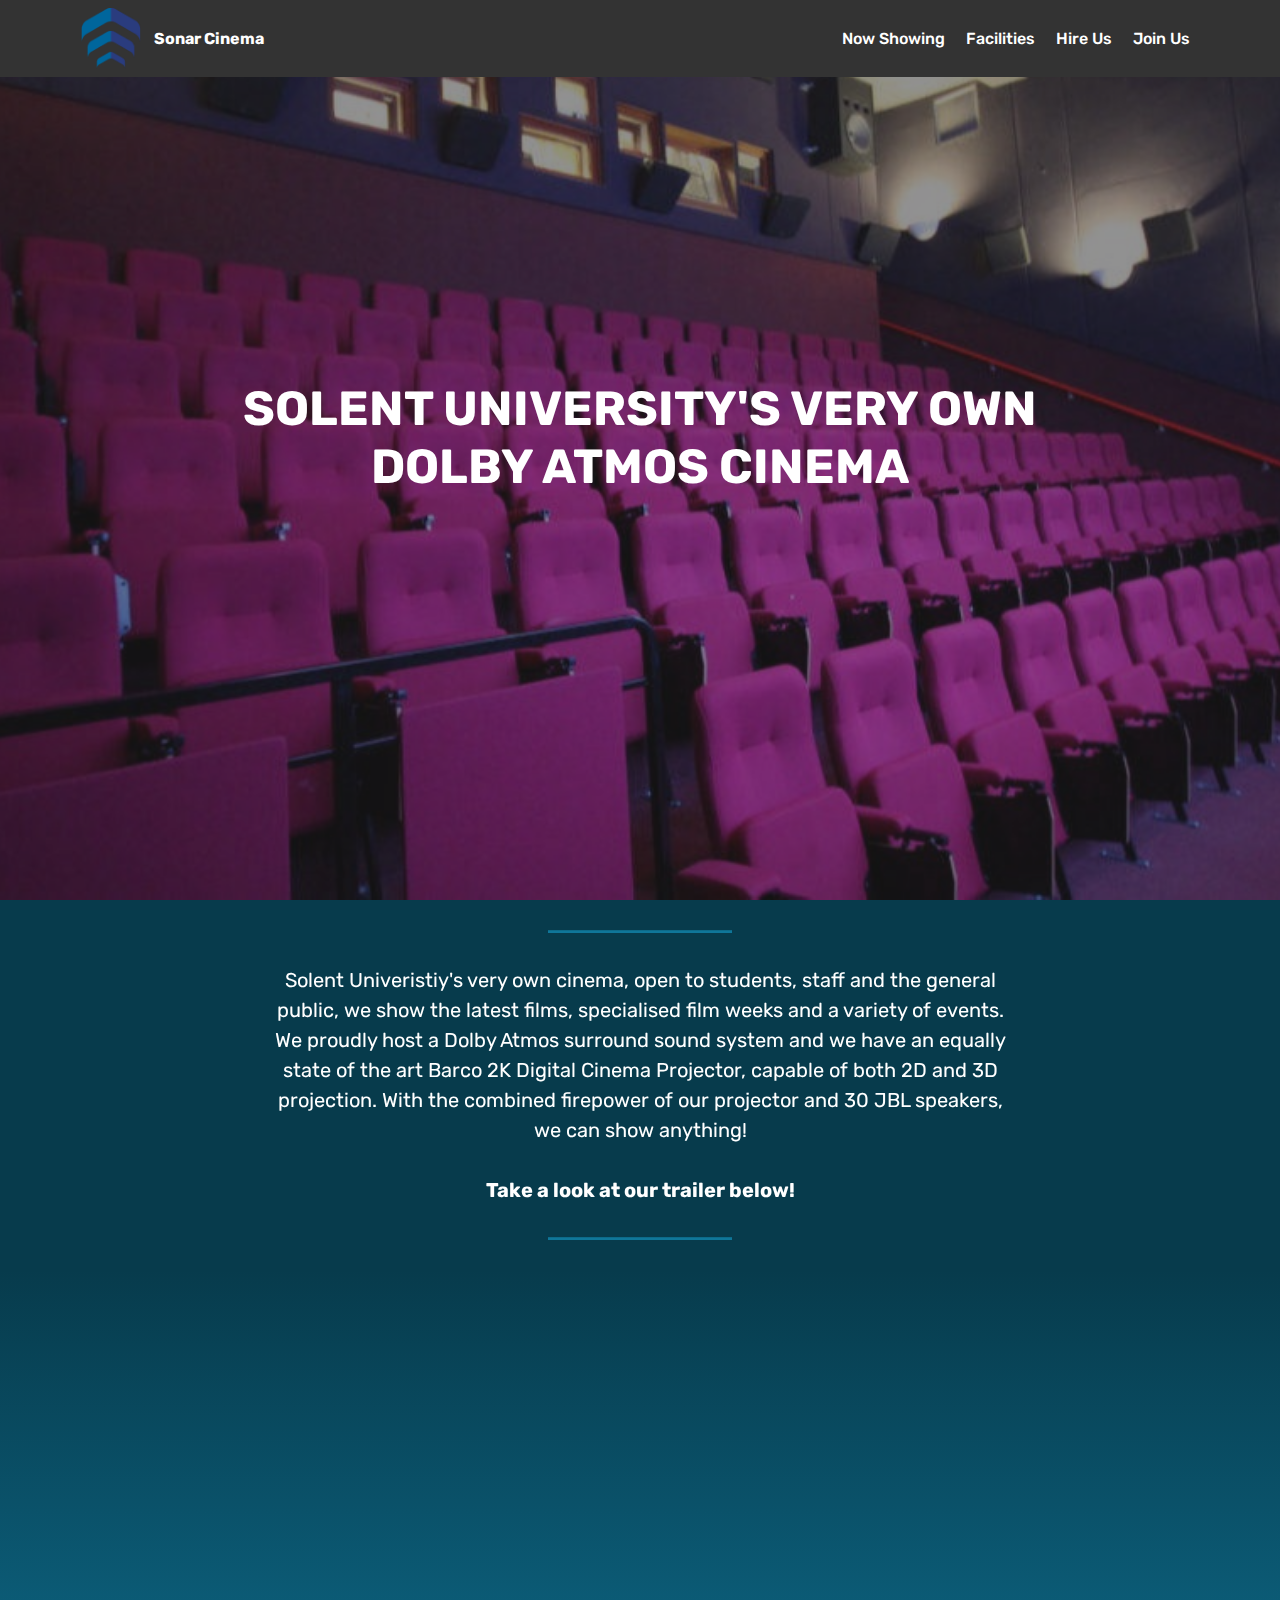
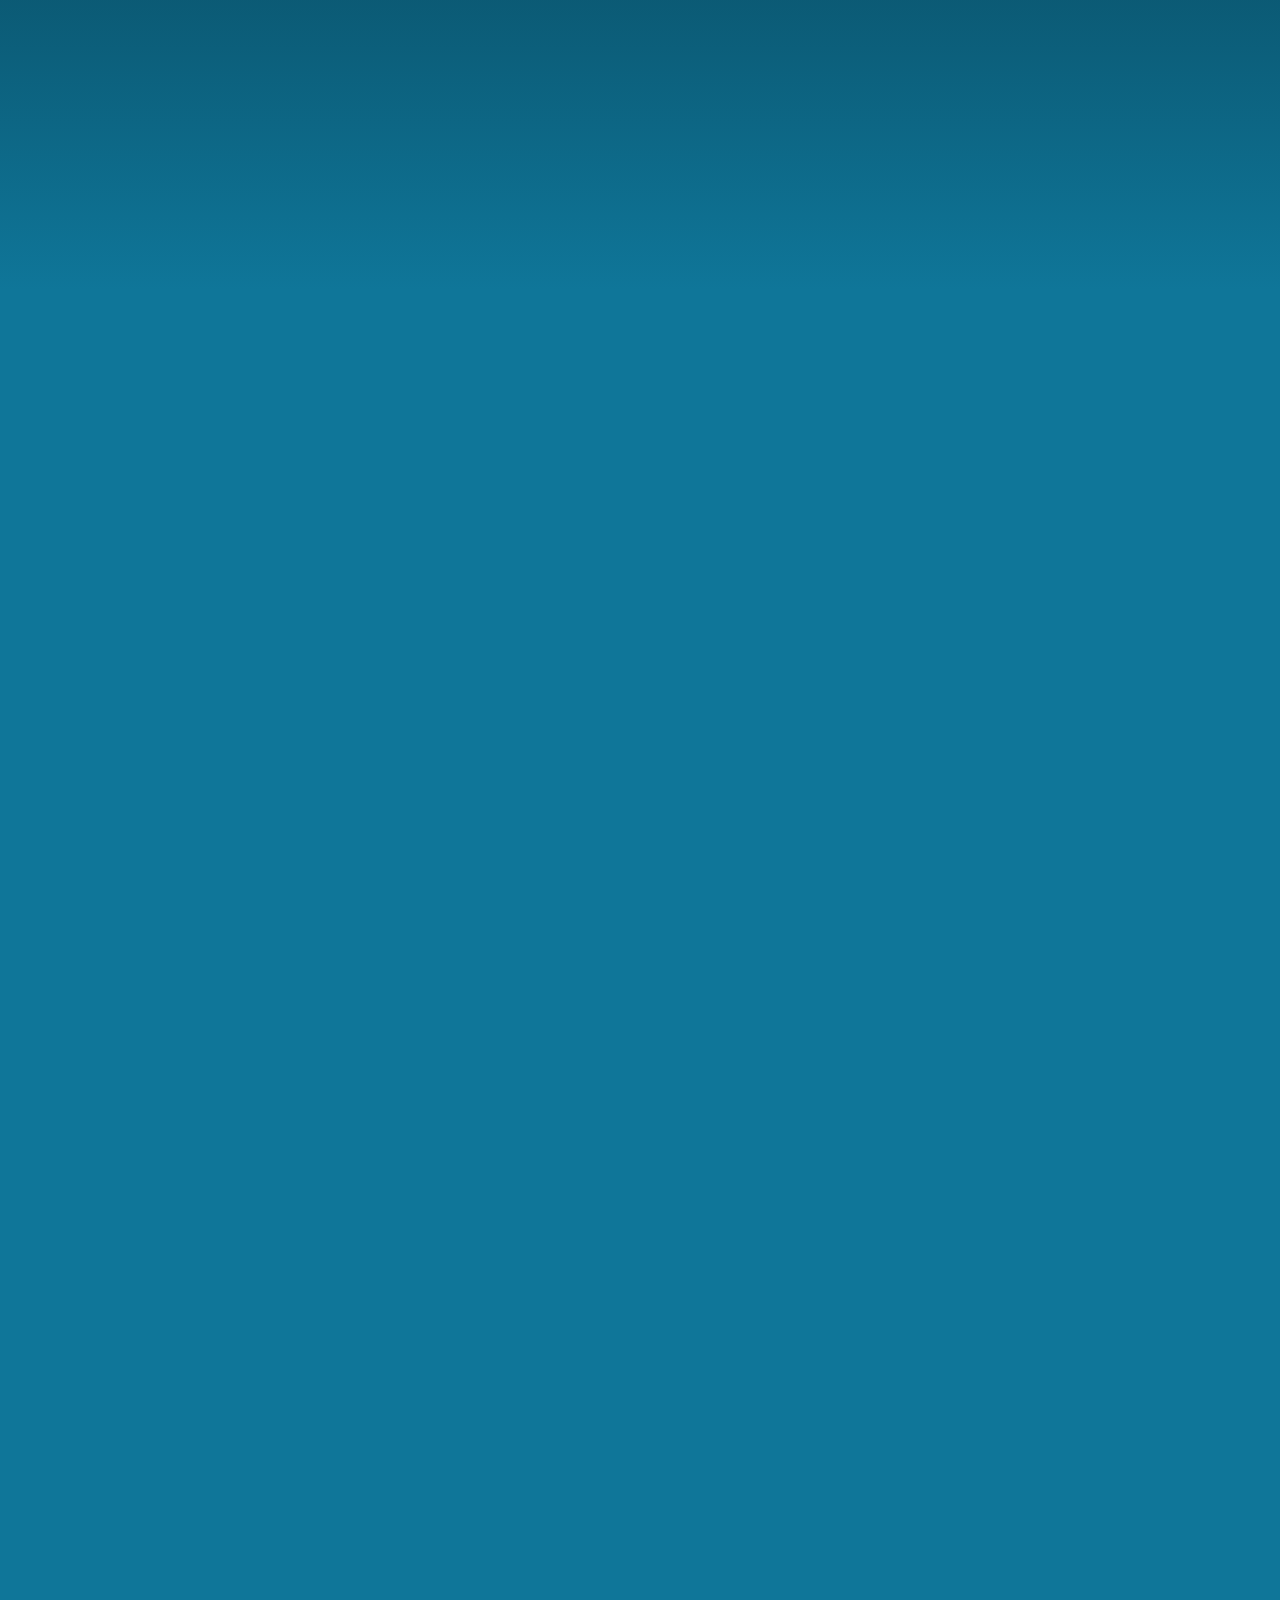
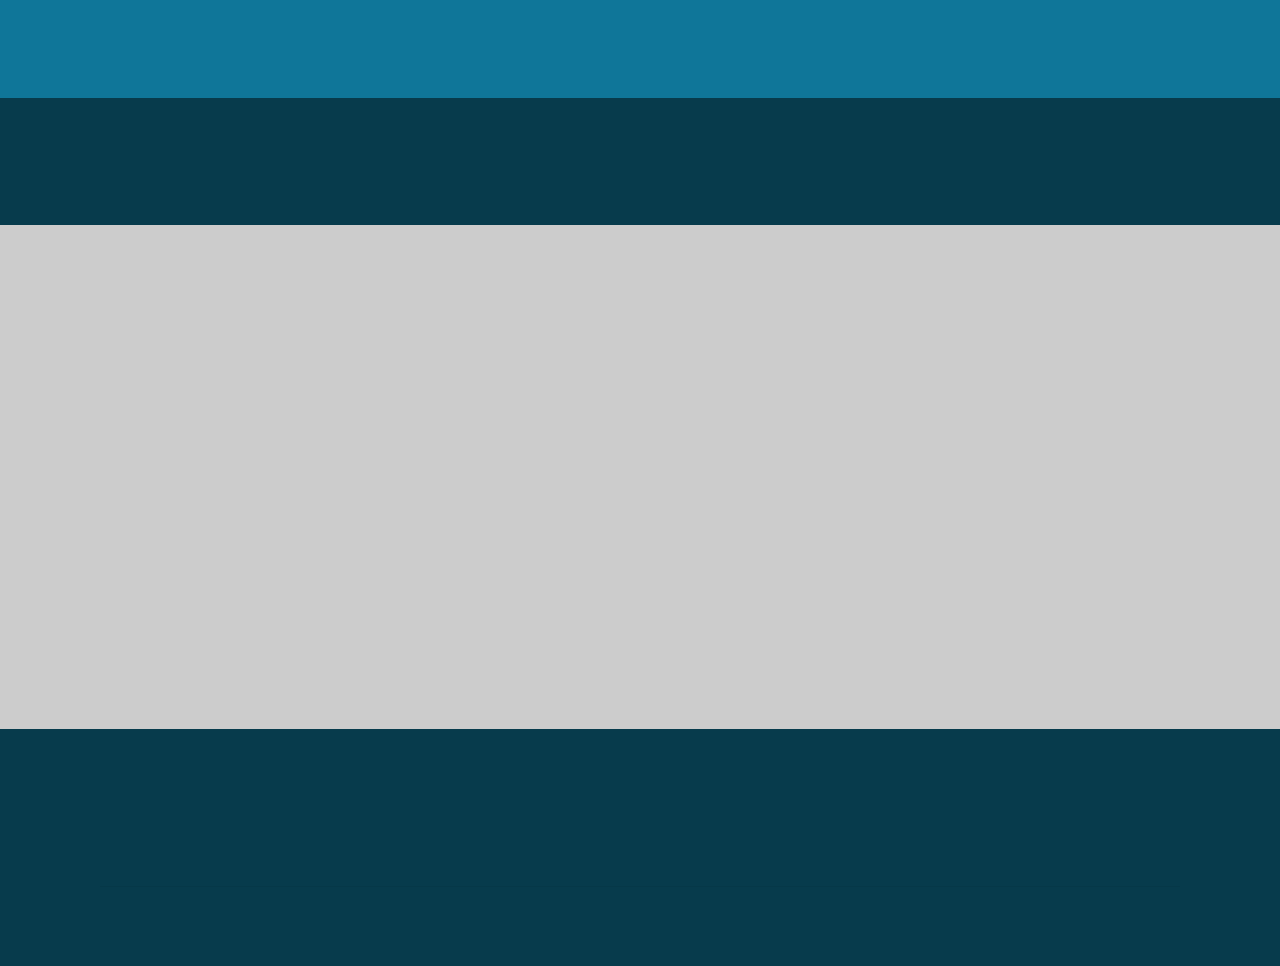
==== index.html @ 3d45b7e6 "create github pages" ====
<!DOCTYPE html>
<html  >
<head>
  <!-- Site made with Mobirise Website Builder v4.11.4, https://mobirise.com -->
  <meta charset="UTF-8">
  <meta http-equiv="X-UA-Compatible" content="IE=edge">
  <meta name="generator" content="Mobirise v4.11.4, mobirise.com">
  <meta name="viewport" content="width=device-width, initial-scale=1, minimum-scale=1">
  <link rel="shortcut icon" href="assets/images/cropped-sonar-film-blue-arrows-128x128.png" type="image/x-icon">
  <meta name="description" content="Sonar Cinema runs the University cinema (in LT1). Our 96 seater auditorium is fitted with a big screen, 2K Barco projector, Dolby Atmos immersive sound system and gaming capabilities, we endeavour to show blockbuster films and provide a venue suitable for socials/events. ">
  
  <title>Home</title>
  <link rel="stylesheet" href="assets/web/assets/mobirise-icons/mobirise-icons.css">
  <link rel="stylesheet" href="assets/bootstrap/css/bootstrap.min.css">
  <link rel="stylesheet" href="assets/bootstrap/css/bootstrap-grid.min.css">
  <link rel="stylesheet" href="assets/bootstrap/css/bootstrap-reboot.min.css">
  <link rel="stylesheet" href="assets/socicon/css/styles.css">
  <link rel="stylesheet" href="assets/dropdown/css/style.css">
  <link rel="stylesheet" href="assets/tether/tether.min.css">
  <link rel="stylesheet" href="assets/animatecss/animate.min.css">
  <link rel="stylesheet" href="assets/datatables/data-tables.bootstrap4.min.css">
  <link rel="stylesheet" href="assets/theme/css/style.css">
  <link rel="preload" as="style" href="assets/mobirise/css/mbr-additional.css"><link rel="stylesheet" href="assets/mobirise/css/mbr-additional.css" type="text/css">
  
  
  
</head>
<body>
  <section class="menu cid-rBXMJ6GF7O" once="menu" id="menu1-q">

    

    <nav class="navbar navbar-expand beta-menu navbar-dropdown align-items-center navbar-fixed-top navbar-toggleable-sm">
        <button class="navbar-toggler navbar-toggler-right" type="button" data-toggle="collapse" data-target="#navbarSupportedContent" aria-controls="navbarSupportedContent" aria-expanded="false" aria-label="Toggle navigation">
            <div class="hamburger">
                <span></span>
                <span></span>
                <span></span>
                <span></span>
            </div>
        </button>
        <div class="menu-logo">
            <div class="navbar-brand">
                <span class="navbar-logo">
                    
                         <img src="assets/images/cropped-sonar-film-blue-arrows-1-128x128.png" alt="Mobirise" title="" style="height: 3.8rem;">
                    
                </span>
                <span class="navbar-caption-wrap"><a class="navbar-caption text-white display-4" href="index.html">Sonar Cinema</a></span>
            </div>
        </div>
        <div class="collapse navbar-collapse" id="navbarSupportedContent">
            <ul class="navbar-nav nav-dropdown nav-right" data-app-modern-menu="true"><li class="nav-item"><a class="nav-link link text-white display-4" href="index.html#header16-q">Now Showing</a></li><li class="nav-item"><a class="nav-link link text-white display-4" href="facilities">Facilities</a></li><li class="nav-item"><a class="nav-link link text-white display-4" href="hire">Hire Us</a></li><li class="nav-item"><a class="nav-link link text-white display-4" href="join">Join Us</a></li></ul>
            
        </div>
    </nav>
</section>

<section class="engine"><a href="https://mobirise.info/w">free html5 templates</a></section><section class="cid-rxHywBMmnU mbr-fullscreen mbr-parallax-background" id="header2-2">

    

    <div class="mbr-overlay" style="opacity: 0.5; background-color: rgb(35, 35, 35);"></div>

    <div class="container align-center">
        <div class="row justify-content-md-center">
            <div class="mbr-white col-md-10">
                <h1 class="mbr-section-title mbr-bold pb-3 mbr-fonts-style display-1">SOLENT UNIVERSITY'S VERY OWN DOLBY ATMOS CINEMA</h1>
                
                
                
            </div>
        </div>
    </div>
    
</section>

<section class="mbr-section article content10 cid-rG85pbfcpm" id="content10-1n">
    
     

    <div class="container">
        <div class="inner-container" style="width: 66%;">
            <hr class="line" style="width: 25%;">
            <div class="section-text align-center mbr-white mbr-fonts-style display-5">Solent Univeristiy's very own cinema, open to students, staff and the general public, we show the latest films, specialised film weeks and a variety of events. We proudly host a Dolby Atmos surround sound system and we have an equally state of the art Barco 2K Digital Cinema Projector, capable of both 2D and 3D projection. With the combined firepower of our projector and 30 JBL speakers, we can show anything!<br><br><strong>Take a look at our trailer below!</strong></div>
            <hr class="line" style="width: 25%;">
        </div>
    </div>
</section>

<section class="cid-rGbuvSh3UU" id="video3-1r">

    
    
    <figure class="mbr-figure align-center container">
        <div class="video-block" style="width: 80%;">
            <div><iframe class="mbr-embedded-video" src="https://www.youtube.com/embed/I7lG-x_KXRk?rel=0&amp;amp;showinfo=0&amp;autoplay=0&amp;loop=0" width="1280" height="720" frameborder="0" allowfullscreen></iframe></div>
        </div>
    </figure>
</section>

<section class="header1 cid-rC2CLqpb37" id="header16-q">

    

    

    <div class="container">
        <div class="row justify-content-md-center">
            <div class="col-md-10 align-center">
                <h1 class="mbr-section-title mbr-bold pb-3 mbr-fonts-style display-1">
                    Upcoming Showings</h1>
                
                
                
            </div>
        </div>
    </div>

</section>

<section class="header7 cid-rG83X44XNB" id="header7-1l">

    

    

    <div class="container">
        <div class="media-container-row">

            <div class="media-content align-right">
                <h1 class="mbr-section-title mbr-white pb-3 mbr-fonts-style display-1">
                    The Conjuring</h1>
                <div class="mbr-section-text mbr-white pb-3">
                    <p class="mbr-text mbr-fonts-style display-5">
                         In 1970, paranormal investigators and demonologists Lorraine                                                                                                         and Ed are summoned to the home of Carolyn and Roger                                                                                                     Perron, where a supernatural presence has made itself known.                                                                                    Though the manifestations are relatively benign at first, events soon escalate in horrifying fashion.
                    </p>
                </div>
                
            </div>

            <div class="mbr-figure" style="width: 100%;"><iframe class="mbr-embedded-video" src="https://www.youtube.com/embed/k10ETZ41q5o?rel=0&amp;amp;showinfo=0&amp;autoplay=0&amp;loop=0" width="1280" height="720" frameborder="0" allowfullscreen></iframe></div>

        </div>
    </div>
</section>

<section class="section-table cid-rG7YW0HwWT" id="table1-1j">

  
  
  <div class="container container-table">
      
      
      <div class="table-wrapper">
        <div class="container">
          
        </div>

        <div class="container scroll">
          <table class="table" cellspacing="0">
            <thead>
              <tr class="table-heads ">
                  
                  
                  
                  
              <th class="head-item mbr-fonts-style display-7">Date</th><th class="head-item mbr-fonts-style display-7">Doors Open</th><th class="head-item mbr-fonts-style display-7">Showing Starts</th><th class="head-item mbr-fonts-style display-7">
                      Age Rating</th></tr>
            </thead>

            <tbody>
              
              
              
              
            <tr> 
                
                
                
                
              <td class="body-item mbr-fonts-style display-7">Mon 27th Oct</td><td class="body-item mbr-fonts-style display-7">18:30</td><td class="body-item mbr-fonts-style display-7">19:00</td><td class="body-item mbr-fonts-style display-7">15</td></tr></tbody>
          </table>
        </div>
        <div class="container table-info-container">
          
        </div>
      </div>
    </div>
</section>

<section class="header7 cid-rG84LmClLW" id="header7-1m">

    

    

    <div class="container">
        <div class="media-container-row">

            <div class="media-content align-right">
                <h1 class="mbr-section-title mbr-white pb-3 mbr-fonts-style display-1">
                    IT</h1>
                <div class="mbr-section-text mbr-white pb-3">
                    <p class="mbr-text mbr-fonts-style display-5">
                         Seven young outcasts in Derry, Maine, are about to face their worst nightmare -- an ancient, shape-shifting evil that emerges from the sewer every 27 years to prey on the town's children. Banding together over the course of one horrifying summer, the friends must overcome their own personal fears to battle the murderous, bloodthirsty clown known as Pennywise.
                    </p>
                </div>
                
            </div>

            <div class="mbr-figure" style="width: 100%;"><iframe class="mbr-embedded-video" src="https://www.youtube.com/embed/hAUTdjf9rko?rel=0&amp;amp;showinfo=0&amp;autoplay=0&amp;loop=0" width="1280" height="720" frameborder="0" allowfullscreen></iframe></div>

        </div>
    </div>
</section>

<section class="section-table cid-rG82Db8SZR" id="table1-1k">

  
  
  <div class="container container-table">
      
      
      <div class="table-wrapper">
        <div class="container">
          
        </div>

        <div class="container scroll">
          <table class="table" cellspacing="0">
            <thead>
              <tr class="table-heads ">
                  
                  
                  
                  
              <th class="head-item mbr-fonts-style display-7">Date</th><th class="head-item mbr-fonts-style display-7">Doors Open</th><th class="head-item mbr-fonts-style display-7">Showing Starts</th><th class="head-item mbr-fonts-style display-7">
                      Age Rating</th></tr>
            </thead>

            <tbody>
              
              
              
              
            <tr> 
                
                
                
                
              <td class="body-item mbr-fonts-style display-7">Weds 30th Oct</td><td class="body-item mbr-fonts-style display-7">18:30</td><td class="body-item mbr-fonts-style display-7">19:00</td><td class="body-item mbr-fonts-style display-7">15</td></tr></tbody>
          </table>
        </div>
        <div class="container table-info-container">
          
        </div>
      </div>
    </div>
</section>

<section class="header1 cid-rC30MslQra" id="header16-17">

    

    

    <div class="container">
        <div class="row justify-content-md-center">
            <div class="col-md-10 align-center">
                <h1 class="mbr-section-title mbr-bold pb-3 mbr-fonts-style display-1">
                    Contact Us</h1>
                
                
                
            </div>
        </div>
    </div>

</section>

<section class="mbr-section contacts1 cid-rC30Rg658r" id="contacts1-18">
    <!---->
    
    <!---->
    <!--Overlay-->
    
    <!--Container-->
    <div class="container">
        <div class="row">
            <!--Titles-->
            <div class="title col-12">
                
                
            </div>
            <!--Left-->
            <div class="col-12 col-md-6">
                <div class="left-block wrapper">
                    <div class="b b-adress">
                        <h5 class="align-left mbr-fonts-style m-0 display-5">
                            Address:
                        </h5>
                        <p class="mbr-text align-left mbr-fonts-style display-7">LT1 (above Costa Coffee in the main entrance), 
<br>Southampton Solent University,
<br>East Park Terrace,
<br>SO14 0YN,
<br>Southampton.</p>
                    </div>
                    
                    <div class="b b-mail">
                        <h5 class="align-left mbr-fonts-style m-0 display-5">
                            E-mail:
                        </h5>
                        <p class="mbr-text align-left mbr-fonts-style display-7">
                            sonarcinema@solentsu.co.uk</p>
                    </div>
                </div>
            </div>
            <!--Right-->
            <div class="col-12 col-md-6">
                <div class="google-map"><iframe frameborder="0" style="border:0" src="https://www.google.com/maps/embed?pb=!1m18!1m12!1m3!1d747.9704485511936!2d-1.4013426249640604!3d50.907757018434694!2m3!1f0!2f0!3f0!3m2!1i1024!2i768!4f13.1!3m3!1m2!1s0x487476b253e19fe3%3A0x62ac6268868e04e7!2sSonar+Film+Cinema!5e0!3m2!1sen!2suk!4v1564671028955!5m2!1sen!2suk" allowfullscreen=""></iframe></div>
            </div>
        </div>
    </div>
</section>

<section class="cid-rC31k4TB5F" id="footer5-1a">

    

    

    <div class="container">
        <div class="media-container-row">
            <div class="col-md-3">
                <div class="media-wrap">
                    <a href="https://mobirise.co/">
                       <img src="assets/images/cropped-sonar-film-blue-arrows-1-128x128.png" alt="Mobirise" title="">
                    </a>
                </div>
            </div>
            <div class="col-md-9">
                <p class="mbr-text align-right links mbr-fonts-style display-7"><strong>Email:</strong><br>sonarcinema@solentsu.co.uk<br></p>
            </div>
        </div>
        <div class="footer-lower">
            <div class="media-container-row">
                <div class="col-md-12">
                    <hr>
                </div>
            </div>
            <div class="media-container-row mbr-white">
                <div class="col-md-6 copyright">
                    <p class="mbr-text mbr-fonts-style display-7">
                        © Copyright Sonar Cinema - All Rights Reserved
                    </p>
                </div>
                <div class="col-md-6">
                    <div class="social-list align-right">
                        <div class="soc-item">
                            <a href="https://twitter.com/mobirise" target="_blank">
                                <span class="mbr-iconfont mbr-iconfont-social socicon-facebook socicon" style="color: rgb(255, 255, 255); fill: rgb(255, 255, 255);"></span>
                            </a>
                        </div>
                        <div class="soc-item">
                            <a href="https://www.facebook.com/pages/Mobirise/1616226671953247" target="_blank">
                                <span class="mbr-iconfont mbr-iconfont-social socicon-twitter socicon" style="color: rgb(255, 255, 255); fill: rgb(255, 255, 255);"></span>
                            </a>
                        </div>
                        <div class="soc-item">
                            <a href="https://www.youtube.com/c/mobirise" target="_blank">
                                <span class="mbr-iconfont mbr-iconfont-social socicon-instagram socicon" style="color: rgb(255, 255, 255); fill: rgb(255, 255, 255);"></span>
                            </a>
                        </div>
                        
                        
                        
                    </div>
                </div>
            </div>
        </div>
    </div>
</section>


  <script src="assets/web/assets/jquery/jquery.min.js"></script>
  <script src="assets/popper/popper.min.js"></script>
  <script src="assets/bootstrap/js/bootstrap.min.js"></script>
  <script src="assets/smoothscroll/smooth-scroll.js"></script>
  <script src="assets/dropdown/js/nav-dropdown.js"></script>
  <script src="assets/dropdown/js/navbar-dropdown.js"></script>
  <script src="assets/tether/tether.min.js"></script>
  <script src="assets/viewportchecker/jquery.viewportchecker.js"></script>
  <script src="assets/parallax/jarallax.min.js"></script>
  <script src="assets/datatables/jquery.data-tables.min.js"></script>
  <script src="assets/datatables/data-tables.bootstrap4.min.js"></script>
  <script src="assets/touchswipe/jquery.touch-swipe.min.js"></script>
  <script src="assets/theme/js/script.js"></script>
  
  
  <input name="animation" type="hidden">
  </body>
</html>
---- assets/web/assets/mobirise-icons/mobirise-icons.css ----
@font-face {
  font-family: 'MobiriseIcons';
  src:  url('mobirise-icons.eot?spat4u');
  src:  url('mobirise-icons.eot?spat4u#iefix') format('embedded-opentype'),
    url('mobirise-icons.ttf?spat4u') format('truetype'),
    url('mobirise-icons.woff?spat4u') format('woff'),
    url('mobirise-icons.svg?spat4u#MobiriseIcons') format('svg');
  font-weight: normal;
  font-style: normal;
  font-display: swap;
}

[class^="mbri-"], [class*=" mbri-"] {
  /* use !important to prevent issues with browser extensions that change fonts */
  font-family: MobiriseIcons !important;
  speak: none;
  font-style: normal;
  font-weight: normal;
  font-variant: normal;
  text-transform: none;
  line-height: 1;

  /* Better Font Rendering =========== */
  -webkit-font-smoothing: antialiased;
  -moz-osx-font-smoothing: grayscale;
}

.mbri-add-submenu:before {
  content: "\e900";
}
.mbri-alert:before {
  content: "\e901";
}
.mbri-align-center:before {
  content: "\e902";
}
.mbri-align-justify:before {
  content: "\e903";
}
.mbri-align-left:before {
  content: "\e904";
}
.mbri-align-right:before {
  content: "\e905";
}
.mbri-android:before {
  content: "\e906";
}
.mbri-apple:before {
  content: "\e907";
}
.mbri-arrow-down:before {
  content: "\e908";
}
.mbri-arrow-next:before {
  content: "\e909";
}
.mbri-arrow-prev:before {
  content: "\e90a";
}
.mbri-arrow-up:before {
  content: "\e90b";
}
.mbri-bold:before {
  content: "\e90c";
}
.mbri-bookmark:before {
  content: "\e90d";
}
.mbri-bootstrap:before {
  content: "\e90e";
}
.mbri-briefcase:before {
  content: "\e90f";
}
.mbri-browse:before {
  content: "\e910";
}
.mbri-bulleted-list:before {
  content: "\e911";
}
.mbri-calendar:before {
  content: "\e912";
}
.mbri-camera:before {
  content: "\e913";
}
.mbri-cart-add:before {
  content: "\e914";
}
.mbri-cart-full:before {
  content: "\e915";
}
.mbri-cash:before {
  content: "\e916";
}
.mbri-change-style:before {
  content: "\e917";
}
.mbri-chat:before {
  content: "\e918";
}
.mbri-clock:before {
  content: "\e919";
}
.mbri-close:before {
  content: "\e91a";
}
.mbri-cloud:before {
  content: "\e91b";
}
.mbri-code:before {
  content: "\e91c";
}
.mbri-contact-form:before {
  content: "\e91d";
}
.mbri-credit-card:before {
  content: "\e91e";
}
.mbri-cursor-click:before {
  content: "\e91f";
}
.mbri-cust-feedback:before {
  content: "\e920";
}
.mbri-database:before {
  content: "\e921";
}
.mbri-delivery:before {
  content: "\e922";
}
.mbri-desktop:before {
  content: "\e923";
}
.mbri-devices:before {
  content: "\e924";
}
.mbri-down:before {
  content: "\e925";
}
.mbri-download:before {
  content: "\e989";
}
.mbri-drag-n-drop:before {
  content: "\e927";
}
.mbri-drag-n-drop2:before {
  content: "\e928";
}
.mbri-edit:before {
  content: "\e929";
}
.mbri-edit2:before {
  content: "\e92a";
}
.mbri-error:before {
  content: "\e92b";
}
.mbri-extension:before {
  content: "\e92c";
}
.mbri-features:before {
  content: "\e92d";
}
.mbri-file:before {
  content: "\e92e";
}
.mbri-flag:before {
  content: "\e92f";
}
.mbri-folder:before {
  content: "\e930";
}
.mbri-gift:before {
  content: "\e931";
}
.mbri-github:before {
  content: "\e932";
}
.mbri-globe:before {
  content: "\e933";
}
.mbri-globe-2:before {
  content: "\e934";
}
.mbri-growing-chart:before {
  content: "\e935";
}
.mbri-hearth:before {
  content: "\e936";
}
.mbri-help:before {
  content: "\e937";
}
.mbri-home:before {
  content: "\e938";
}
.mbri-hot-cup:before {
  content: "\e939";
}
.mbri-idea:before {
  content: "\e93a";
}
.mbri-image-gallery:before {
  content: "\e93b";
}
.mbri-image-slider:before {
  content: "\e93c";
}
.mbri-info:before {
  content: "\e93d";
}
.mbri-italic:before {
  content: "\e93e";
}
.mbri-key:before {
  content: "\e93f";
}
.mbri-laptop:before {
  content: "\e940";
}
.mbri-layers:before {
  content: "\e941";
}
.mbri-left-right:before {
  content: "\e942";
}
.mbri-left:before {
  content: "\e943";
}
.mbri-letter:before {
  content: "\e944";
}
.mbri-like:before {
  content: "\e945";
}
.mbri-link:before {
  content: "\e946";
}
.mbri-lock:before {
  content: "\e947";
}
.mbri-login:before {
  content: "\e948";
}
.mbri-logout:before {
  content: "\e949";
}
.mbri-magic-stick:before {
  content: "\e94a";
}
.mbri-map-pin:before {
  content: "\e94b";
}
.mbri-menu:before {
  content: "\e94c";
}
.mbri-mobile:before {
  content: "\e94d";
}
.mbri-mobile2:before {
  content: "\e94e";
}
.mbri-mobirise:before {
  content: "\e94f";
}
.mbri-more-horizontal:before {
  content: "\e950";
}
.mbri-more-vertical:before {
  content: "\e951";
}
.mbri-music:before {
  content: "\e952";
}
.mbri-new-file:before {
  content: "\e953";
}
.mbri-numbered-list:before {
  content: "\e954";
}
.mbri-opened-folder:before {
  content: "\e955";
}
.mbri-pages:before {
  content: "\e956";
}
.mbri-paper-plane:before {
  content: "\e957";
}
.mbri-paperclip:before {
  content: "\e958";
}
.mbri-photo:before {
  content: "\e959";
}
.mbri-photos:before {
  content: "\e95a";
}
.mbri-pin:before {
  content: "\e95b";
}
.mbri-play:before {
  content: "\e95c";
}
.mbri-plus:before {
  content: "\e95d";
}
.mbri-preview:before {
  content: "\e95e";
}
.mbri-print:before {
  content: "\e95f";
}
.mbri-protect:before {
  content: "\e960";
}
.mbri-question:before {
  content: "\e961";
}
.mbri-quote-left:before {
  content: "\e962";
}
.mbri-quote-right:before {
  content: "\e963";
}
.mbri-refresh:before {
  content: "\e964";
}
.mbri-responsive:before {
  content: "\e965";
}
.mbri-right:before {
  content: "\e966";
}
.mbri-rocket:before {
  content: "\e967";
}
.mbri-sad-face:before {
  content: "\e968";
}
.mbri-sale:before {
  content: "\e969";
}
.mbri-save:before {
  content: "\e96a";
}
.mbri-search:before {
  content: "\e96b";
}
.mbri-setting:before {
  content: "\e96c";
}
.mbri-setting2:before {
  content: "\e96d";
}
.mbri-setting3:before {
  content: "\e96e";
}
.mbri-share:before {
  content: "\e96f";
}
.mbri-shopping-bag:before {
  content: "\e970";
}
.mbri-shopping-basket:before {
  content: "\e971";
}
.mbri-shopping-cart:before {
  content: "\e972";
}
.mbri-sites:before {
  content: "\e973";
}
.mbri-smile-face:before {
  content: "\e974";
}
.mbri-speed:before {
  content: "\e975";
}
.mbri-star:before {
  content: "\e976";
}
.mbri-success:before {
  content: "\e977";
}
.mbri-sun:before {
  content: "\e978";
}
.mbri-sun2:before {
  content: "\e979";
}
.mbri-tablet:before {
  content: "\e97a";
}
.mbri-tablet-vertical:before {
  content: "\e97b";
}
.mbri-target:before {
  content: "\e97c";
}
.mbri-timer:before {
  content: "\e97d";
}
.mbri-to-ftp:before {
  content: "\e97e";
}
.mbri-to-local-drive:before {
  content: "\e97f";
}
.mbri-touch-swipe:before {
  content: "\e980";
}
.mbri-touch:before {
  content: "\e981";
}
.mbri-trash:before {
  content: "\e982";
}
.mbri-underline:before {
  content: "\e983";
}
.mbri-unlink:before {
  content: "\e984";
}
.mbri-unlock:before {
  content: "\e985";
}
.mbri-up-down:before {
  content: "\e986";
}
.mbri-up:before {
  content: "\e987";
}
.mbri-update:before {
  content: "\e988";
}
.mbri-upload:before {
 content: "\e926"; 
}
.mbri-user:before {
  content: "\e98a";
}
.mbri-user2:before {
  content: "\e98b";
}
.mbri-users:before {
  content: "\e98c";
}
.mbri-video:before {
  content: "\e98d";
}
.mbri-video-play:before {
  content: "\e98e";
}
.mbri-watch:before {
  content: "\e98f";
}
.mbri-website-theme:before {
  content: "\e990";
}
.mbri-wifi:before {
  content: "\e991";
}
.mbri-windows:before {
  content: "\e992";
}
.mbri-zoom-out:before {
  content: "\e993";
}
.mbri-redo:before {
  content: "\e994";
}
.mbri-undo:before {
  content: "\e995";
}
---- assets/socicon/css/styles.css ----
@charset "UTF-8";

@font-face {
  font-family: "socicon";
  src:url("../fonts/socicon.eot");
  src:url("../fonts/socicon.eot?#iefix") format("embedded-opentype"),
    url("../fonts/socicon.woff") format("woff"),
    url("../fonts/socicon.ttf") format("truetype"),
    url("../fonts/socicon.svg#socicon") format("svg");
  font-weight: normal;
  font-style: normal;
  font-display:swap;
}

[data-icon]:before {
  font-family: "socicon" !important;
  content: attr(data-icon);
  font-style: normal !important;
  font-weight: normal !important;
  font-variant: normal !important;
  text-transform: none !important;
  speak: none;
  line-height: 1;
  -webkit-font-smoothing: antialiased;
  -moz-osx-font-smoothing: grayscale;
}

[class^="socicon-"]:before,
[class*=" socicon-"]:before {
  font-family: "socicon" !important;
  font-style: normal !important;
  font-weight: normal !important;
  font-variant: normal !important;
  text-transform: none !important;
  speak: none;
  line-height: 1;
  -webkit-font-smoothing: antialiased;
  -moz-osx-font-smoothing: grayscale;
}

.socicon-modelmayhem:before {
  content: "\e000";
}
.socicon-mixcloud:before {
  content: "\e001";
}
.socicon-drupal:before {
  content: "\e002";
}
.socicon-swarm:before {
  content: "\e003";
}
.socicon-istock:before {
  content: "\e004";
}
.socicon-yammer:before {
  content: "\e005";
}
.socicon-ello:before {
  content: "\e006";
}
.socicon-stackoverflow:before {
  content: "\e007";
}
.socicon-persona:before {
  content: "\e008";
}
.socicon-triplej:before {
  content: "\e009";
}
.socicon-houzz:before {
  content: "\e00a";
}
.socicon-rss:before {
  content: "\e00b";
}
.socicon-paypal:before {
  content: "\e00c";
}
.socicon-odnoklassniki:before {
  content: "\e00d";
}
.socicon-airbnb:before {
  content: "\e00e";
}
.socicon-periscope:before {
  content: "\e00f";
}
.socicon-outlook:before {
  content: "\e010";
}
.socicon-coderwall:before {
  content: "\e011";
}
.socicon-tripadvisor:before {
  content: "\e012";
}
.socicon-appnet:before {
  content: "\e013";
}
.socicon-goodreads:before {
  content: "\e014";
}
.socicon-tripit:before {
  content: "\e015";
}
.socicon-lanyrd:before {
  content: "\e016";
}
.socicon-slideshare:before {
  content: "\e017";
}
.socicon-buffer:before {
  content: "\e018";
}
.socicon-disqus:before {
  content: "\e019";
}
.socicon-vkontakte:before {
  content: "\e01a";
}
.socicon-whatsapp:before {
  content: "\e01b";
}
.socicon-patreon:before {
  content: "\e01c";
}
.socicon-storehouse:before {
  content: "\e01d";
}
.socicon-pocket:before {
  content: "\e01e";
}
.socicon-mail:before {
  content: "\e01f";
}
.socicon-blogger:before {
  content: "\e020";
}
.socicon-technorati:before {
  content: "\e021";
}
.socicon-reddit:before {
  content: "\e022";
}
.socicon-dribbble:before {
  content: "\e023";
}
.socicon-stumbleupon:before {
  content: "\e024";
}
.socicon-digg:before {
  content: "\e025";
}
.socicon-envato:before {
  content: "\e026";
}
.socicon-behance:before {
  content: "\e027";
}
.socicon-delicious:before {
  content: "\e028";
}
.socicon-deviantart:before {
  content: "\e029";
}
.socicon-forrst:before {
  content: "\e02a";
}
.socicon-play:before {
  content: "\e02b";
}
.socicon-zerply:before {
  content: "\e02c";
}
.socicon-wikipedia:before {
  content: "\e02d";
}
.socicon-apple:before {
  content: "\e02e";
}
.socicon-flattr:before {
  content: "\e02f";
}
.socicon-github:before {
  content: "\e030";
}
.socicon-renren:before {
  content: "\e031";
}
.socicon-friendfeed:before {
  content: "\e032";
}
.socicon-newsvine:before {
  content: "\e033";
}
.socicon-identica:before {
  content: "\e034";
}
.socicon-bebo:before {
  content: "\e035";
}
.socicon-zynga:before {
  content: "\e036";
}
.socicon-steam:before {
  content: "\e037";
}
.socicon-xbox:before {
  content: "\e038";
}
.socicon-windows:before {
  content: "\e039";
}
.socicon-qq:before {
  content: "\e03a";
}
.socicon-douban:before {
  content: "\e03b";
}
.socicon-meetup:before {
  content: "\e03c";
}
.socicon-playstation:before {
  content: "\e03d";
}
.socicon-android:before {
  content: "\e03e";
}
.socicon-snapchat:before {
  content: "\e03f";
}
.socicon-twitter:before {
  content: "\e040";
}
.socicon-facebook:before {
  content: "\e041";
}
.socicon-googleplus:before {
  content: "\e042";
}
.socicon-pinterest:before {
  content: "\e043";
}
.socicon-foursquare:before {
  content: "\e044";
}
.socicon-yahoo:before {
  content: "\e045";
}
.socicon-skype:before {
  content: "\e046";
}
.socicon-yelp:before {
  content: "\e047";
}
.socicon-feedburner:before {
  content: "\e048";
}
.socicon-linkedin:before {
  content: "\e049";
}
.socicon-viadeo:before {
  content: "\e04a";
}
.socicon-xing:before {
  content: "\e04b";
}
.socicon-myspace:before {
  content: "\e04c";
}
.socicon-soundcloud:before {
  content: "\e04d";
}
.socicon-spotify:before {
  content: "\e04e";
}
.socicon-grooveshark:before {
  content: "\e04f";
}
.socicon-lastfm:before {
  content: "\e050";
}
.socicon-youtube:before {
  content: "\e051";
}
.socicon-vimeo:before {
  content: "\e052";
}
.socicon-dailymotion:before {
  content: "\e053";
}
.socicon-vine:before {
  content: "\e054";
}
.socicon-flickr:before {
  content: "\e055";
}
.socicon-500px:before {
  content: "\e056";
}
.socicon-wordpress:before {
  content: "\e058";
}
.socicon-tumblr:before {
  content: "\e059";
}
.socicon-twitch:before {
  content: "\e05a";
}
.socicon-8tracks:before {
  content: "\e05b";
}
.socicon-amazon:before {
  content: "\e05c";
}
.socicon-icq:before {
  content: "\e05d";
}
.socicon-smugmug:before {
  content: "\e05e";
}
.socicon-ravelry:before {
  content: "\e05f";
}
.socicon-weibo:before {
  content: "\e060";
}
.socicon-baidu:before {
  content: "\e061";
}
.socicon-angellist:before {
  content: "\e062";
}
.socicon-ebay:before {
  content: "\e063";
}
.socicon-imdb:before {
  content: "\e064";
}
.socicon-stayfriends:before {
  content: "\e065";
}
.socicon-residentadvisor:before {
  content: "\e066";
}
.socicon-google:before {
  content: "\e067";
}
.socicon-yandex:before {
  content: "\e068";
}
.socicon-sharethis:before {
  content: "\e069";
}
.socicon-bandcamp:before {
  content: "\e06a";
}
.socicon-itunes:before {
  content: "\e06b";
}
.socicon-deezer:before {
  content: "\e06c";
}
.socicon-telegram:before {
  content: "\e06e";
}
.socicon-openid:before {
  content: "\e06f";
}
.socicon-amplement:before {
  content: "\e070";
}
.socicon-viber:before {
  content: "\e071";
}
.socicon-zomato:before {
  content: "\e072";
}
.socicon-draugiem:before {
  content: "\e074";
}
.socicon-endomodo:before {
  content: "\e075";
}
.socicon-filmweb:before {
  content: "\e076";
}
.socicon-stackexchange:before {
  content: "\e077";
}
.socicon-wykop:before {
  content: "\e078";
}
.socicon-teamspeak:before {
  content: "\e079";
}
.socicon-teamviewer:before {
  content: "\e07a";
}
.socicon-ventrilo:before {
  content: "\e07b";
}
.socicon-younow:before {
  content: "\e07c";
}
.socicon-raidcall:before {
  content: "\e07d";
}
.socicon-mumble:before {
  content: "\e07e";
}
.socicon-medium:before {
  content: "\e06d";
}
.socicon-bebee:before {
  content: "\e07f";
}
.socicon-hitbox:before {
  content: "\e080";
}
.socicon-reverbnation:before {
  content: "\e081";
}
.socicon-formulr:before {
  content: "\e082";
}
.socicon-instagram:before {
  content: "\e057";
}
.socicon-battlenet:before {
  content: "\e083";
}
.socicon-chrome:before {
  content: "\e084";
}
.socicon-discord:before {
  content: "\e086";
}
.socicon-issuu:before {
  content: "\e087";
}
.socicon-macos:before {
  content: "\e088";
}
.socicon-firefox:before {
  content: "\e089";
}
.socicon-opera:before {
  content: "\e08d";
}
.socicon-keybase:before {
  content: "\e090";
}
.socicon-alliance:before {
  content: "\e091";
}
.socicon-livejournal:before {
  content: "\e092";
}
.socicon-googlephotos:before {
  content: "\e093";
}
.socicon-horde:before {
  content: "\e094";
}
.socicon-etsy:before {
  content: "\e095";
}
.socicon-zapier:before {
  content: "\e096";
}
.socicon-google-scholar:before {
  content: "\e097";
}
.socicon-researchgate:before {
  content: "\e098";
}
.socicon-wechat:before {
  content: "\e099";
}
.socicon-strava:before {
  content: "\e09a";
}
.socicon-line:before {
  content: "\e09b";
}
.socicon-lyft:before {
  content: "\e09c";
}
.socicon-uber:before {
  content: "\e09d";
}
.socicon-songkick:before {
  content: "\e09e";
}
.socicon-viewbug:before {
  content: "\e09f";
}
.socicon-googlegroups:before {
  content: "\e0a0";
}
.socicon-quora:before {
  content: "\e073";
}
.socicon-diablo:before {
  content: "\e085";
}
.socicon-blizzard:before {
  content: "\e0a1";
}
.socicon-hearthstone:before {
  content: "\e08b";
}
.socicon-heroes:before {
  content: "\e08a";
}
.socicon-overwatch:before {
  content: "\e08c";
}
.socicon-warcraft:before {
  content: "\e08e";
}
.socicon-starcraft:before {
  content: "\e08f";
}
.socicon-beam:before {
  content: "\e0a2";
}
.socicon-curse:before {
  content: "\e0a3";
}
.socicon-player:before {
  content: "\e0a4";
}
.socicon-streamjar:before {
  content: "\e0a5";
}
.socicon-nintendo:before {
  content: "\e0a6";
}
.socicon-hellocoton:before {
  content: "\e0a7";
}
---- assets/dropdown/css/style.css ----
.navbar-dropdown {
  left: 0;
  padding: 0;
  position: absolute;
  right: 0;
  top: 0;
  transition: all 0.45s ease;
  z-index: 1030;
  background: #282828; }
  .navbar-dropdown .navbar-logo {
    margin-right: 0.8rem;
    transition: margin 0.3s ease-in-out;
    vertical-align: middle; }
    .navbar-dropdown .navbar-logo img {
      height: 3.125rem;
      transition: all 0.3s ease-in-out; }
    .navbar-dropdown .navbar-logo.mbr-iconfont {
      font-size: 3.125rem;
      line-height: 3.125rem; }
  .navbar-dropdown .navbar-caption {
    font-weight: 700;
    white-space: normal;
    vertical-align: -4px;
    line-height: 3.125rem !important; }
    .navbar-dropdown .navbar-caption, .navbar-dropdown .navbar-caption:hover {
      color: inherit;
      text-decoration: none; }
  .navbar-dropdown .mbr-iconfont + .navbar-caption {
    vertical-align: -1px; }
  .navbar-dropdown.navbar-fixed-top {
    position: fixed; }
  .navbar-dropdown .navbar-brand span {
    vertical-align: -4px; }
  .navbar-dropdown.bg-color.transparent {
    background: none; }
  .navbar-dropdown.navbar-short .navbar-brand {
    padding: 0.625rem 0; }
    .navbar-dropdown.navbar-short .navbar-brand span {
      vertical-align: -1px; }
  .navbar-dropdown.navbar-short .navbar-caption {
    line-height: 2.375rem !important;
    vertical-align: -2px; }
  .navbar-dropdown.navbar-short .navbar-logo {
    margin-right: 0.5rem; }
    .navbar-dropdown.navbar-short .navbar-logo img {
      height: 2.375rem; }
    .navbar-dropdown.navbar-short .navbar-logo.mbr-iconfont {
      font-size: 2.375rem;
      line-height: 2.375rem; }
  .navbar-dropdown.navbar-short .mbr-table-cell {
    height: 3.625rem; }
  .navbar-dropdown .navbar-close {
    left: 0.6875rem;
    position: fixed;
    top: 0.75rem;
    z-index: 1000; }
  .navbar-dropdown .hamburger-icon {
    content: "";
    display: inline-block;
    vertical-align: middle;
    width: 16px;
    -webkit-box-shadow: 0 -6px 0 1px #282828,0 0 0 1px #282828,0 6px 0 1px #282828;
    -moz-box-shadow: 0 -6px 0 1px #282828,0 0 0 1px #282828,0 6px 0 1px #282828;
    box-shadow: 0 -6px 0 1px #282828,0 0 0 1px #282828,0 6px 0 1px #282828; }

.dropdown-menu .dropdown-toggle[data-toggle="dropdown-submenu"]::after {
  border-bottom: 0.35em solid transparent;
  border-left: 0.35em solid;
  border-right: 0;
  border-top: 0.35em solid transparent;
  margin-left: 0.3rem; }

.dropdown-menu .dropdown-item:focus {
  outline: 0; }

.nav-dropdown {
  font-size: 0.75rem;
  font-weight: 500;
  height: auto !important; }
  .nav-dropdown .nav-btn {
    padding-left: 1rem; }
  .nav-dropdown .link {
    margin: .667em 1.667em;
    font-weight: 500;
    padding: 0;
    transition: color .2s ease-in-out; }
    .nav-dropdown .link.dropdown-toggle {
      margin-right: 2.583em; }
      .nav-dropdown .link.dropdown-toggle::after {
        margin-left: .25rem;
        border-top: 0.35em solid;
        border-right: 0.35em solid transparent;
        border-left: 0.35em solid transparent;
        border-bottom: 0; }
      .nav-dropdown .link.dropdown-toggle[aria-expanded="true"] {
        margin: 0;
        padding: 0.667em 3.263em  0.667em 1.667em; }
  .nav-dropdown .link::after,
  .nav-dropdown .dropdown-item::after {
    color: inherit; }
  .nav-dropdown .btn {
    font-size: 0.75rem;
    font-weight: 700;
    letter-spacing: 0;
    margin-bottom: 0;
    padding-left: 1.25rem;
    padding-right: 1.25rem; }
  .nav-dropdown .dropdown-menu {
    border-radius: 0;
    border: 0;
    left: 0;
    margin: 0;
    padding-bottom: 1.25rem;
    padding-top: 1.25rem;
    position: relative; }
  .nav-dropdown .dropdown-submenu {
    margin-left: 0.125rem;
    top: 0; }
  .nav-dropdown .dropdown-item {
    font-weight: 500;
    line-height: 2;
    padding: 0.3846em 4.615em 0.3846em 1.5385em;
    position: relative;
    transition: color .2s ease-in-out, background-color .2s ease-in-out; }
    .nav-dropdown .dropdown-item::after {
      margin-top: -0.3077em;
      position: absolute;
      right: 1.1538em;
      top: 50%; }
    .nav-dropdown .dropdown-item:focus, .nav-dropdown .dropdown-item:hover {
      background: none; }

@media (max-width: 767px) {
  .nav-dropdown.navbar-toggleable-sm {
    bottom: 0;
    display: none;
    left: 0;
    overflow-x: hidden;
    position: fixed;
    top: 0;
    transform: translateX(-100%);
    -ms-transform: translateX(-100%);
    -webkit-transform: translateX(-100%);
    width: 18.75rem;
    z-index: 999; } }
.nav-dropdown.navbar-toggleable-xl {
  bottom: 0;
  display: none;
  left: 0;
  overflow-x: hidden;
  position: fixed;
  top: 0;
  transform: translateX(-100%);
  -ms-transform: translateX(-100%);
  -webkit-transform: translateX(-100%);
  width: 18.75rem;
  z-index: 999; }

.nav-dropdown-sm {
  display: block !important;
  overflow-x: hidden;
  overflow: auto;
  padding-top: 3.875rem; }
  .nav-dropdown-sm::after {
    content: "";
    display: block;
    height: 3rem;
    width: 100%; }
  .nav-dropdown-sm.collapse.in ~ .navbar-close {
    display: block !important; }
  .nav-dropdown-sm.collapsing, .nav-dropdown-sm.collapse.in {
    transform: translateX(0);
    -ms-transform: translateX(0);
    -webkit-transform: translateX(0);
    transition: all 0.25s ease-out;
    -webkit-transition: all 0.25s ease-out;
    background: #282828; }
  .nav-dropdown-sm.collapsing[aria-expanded="false"] {
    transform: translateX(-100%);
    -ms-transform: translateX(-100%);
    -webkit-transform: translateX(-100%); }
  .nav-dropdown-sm .nav-item {
    display: block;
    margin-left: 0 !important;
    padding-left: 0; }
  .nav-dropdown-sm .link,
  .nav-dropdown-sm .dropdown-item {
    border-top: 1px dotted rgba(255, 255, 255, 0.1);
    font-size: 0.8125rem;
    line-height: 1.6;
    margin: 0 !important;
    padding: 0.875rem 2.4rem 0.875rem 1.5625rem !important;
    position: relative;
    white-space: normal; }
    .nav-dropdown-sm .link:focus, .nav-dropdown-sm .link:hover,
    .nav-dropdown-sm .dropdown-item:focus,
    .nav-dropdown-sm .dropdown-item:hover {
      background: rgba(0, 0, 0, 0.2) !important;
      color: #c0a375; }
  .nav-dropdown-sm .nav-btn {
    position: relative;
    padding: 1.5625rem 1.5625rem 0 1.5625rem; }
    .nav-dropdown-sm .nav-btn::before {
      border-top: 1px dotted rgba(255, 255, 255, 0.1);
      content: "";
      left: 0;
      position: absolute;
      top: 0;
      width: 100%; }
    .nav-dropdown-sm .nav-btn + .nav-btn {
      padding-top: 0.625rem; }
      .nav-dropdown-sm .nav-btn + .nav-btn::before {
        display: none; }
  .nav-dropdown-sm .btn {
    padding: 0.625rem 0; }
  .nav-dropdown-sm .dropdown-toggle[data-toggle="dropdown-submenu"]::after {
    margin-left: .25rem;
    border-top: 0.35em solid;
    border-right: 0.35em solid transparent;
    border-left: 0.35em solid transparent;
    border-bottom: 0; }
  .nav-dropdown-sm .dropdown-toggle[data-toggle="dropdown-submenu"][aria-expanded="true"]::after {
    border-top: 0;
    border-right: 0.35em solid transparent;
    border-left: 0.35em solid transparent;
    border-bottom: 0.35em solid; }
  .nav-dropdown-sm .dropdown-menu {
    margin: 0;
    padding: 0;
    position: relative;
    top: 0;
    left: 0;
    width: 100%;
    border: 0;
    float: none;
    border-radius: 0;
    background: none; }
  .nav-dropdown-sm .dropdown-submenu {
    left: 100%;
    margin-left: 0.125rem;
    margin-top: -1.25rem;
    top: 0; }

.navbar-toggleable-sm .nav-dropdown .dropdown-menu {
  position: absolute; }

.navbar-toggleable-sm .nav-dropdown .dropdown-submenu {
  left: 100%;
  margin-left: 0.125rem;
  margin-top: -1.25rem;
  top: 0; }

.navbar-toggleable-sm.opened .nav-dropdown .dropdown-menu {
  position: relative; }

.navbar-toggleable-sm.opened .nav-dropdown .dropdown-submenu {
  left: 0;
  margin-left: 00rem;
  margin-top: 0rem;
  top: 0; }

.is-builder .nav-dropdown.collapsing {
  transition: none !important; }

/*# sourceMappingURL=style.css.map */
---- assets/datatables/data-tables.bootstrap4.min.css ----
table.dataTable{clear:both;margin-top:6px !important;margin-bottom:6px !important;max-width:none !important;border-collapse:separate !important}table.dataTable td,table.dataTable th{-webkit-box-sizing:content-box;box-sizing:content-box}table.dataTable td.dataTables_empty,table.dataTable th.dataTables_empty{text-align:center}table.dataTable.nowrap th,table.dataTable.nowrap td{white-space:nowrap}div.dataTables_wrapper div.dataTables_length label{font-weight:normal;text-align:left;white-space:nowrap}div.dataTables_wrapper div.dataTables_length select{width:75px;display:inline-block}div.dataTables_wrapper div.dataTables_filter{text-align:right}div.dataTables_wrapper div.dataTables_filter label{font-weight:normal;white-space:nowrap;text-align:left}div.dataTables_wrapper div.dataTables_filter input{margin-left:0.5em;display:inline-block;width:auto}div.dataTables_wrapper div.dataTables_info{padding-top:0.85em;white-space:nowrap}div.dataTables_wrapper div.dataTables_paginate{margin:0;white-space:nowrap;text-align:right}div.dataTables_wrapper div.dataTables_paginate ul.pagination{margin:2px 0;white-space:nowrap}div.dataTables_wrapper div.dataTables_processing{position:absolute;top:50%;left:50%;width:200px;margin-left:-100px;margin-top:-26px;text-align:center;padding:1em 0}table.dataTable thead>tr>th.sorting_asc,table.dataTable thead>tr>th.sorting_desc,table.dataTable thead>tr>th.sorting,table.dataTable thead>tr>td.sorting_asc,table.dataTable thead>tr>td.sorting_desc,table.dataTable thead>tr>td.sorting{padding-right:30px}table.dataTable thead>tr>th:active,table.dataTable thead>tr>td:active{outline:none}table.dataTable thead .sorting,table.dataTable thead .sorting_asc,table.dataTable thead .sorting_desc,table.dataTable thead .sorting_asc_disabled,table.dataTable thead .sorting_desc_disabled{cursor:pointer;position:relative}table.dataTable thead .sorting:before,table.dataTable thead .sorting:after,table.dataTable thead .sorting_asc:before,table.dataTable thead .sorting_asc:after,table.dataTable thead .sorting_desc:before,table.dataTable thead .sorting_desc:after,table.dataTable thead .sorting_asc_disabled:before,table.dataTable thead .sorting_asc_disabled:after,table.dataTable thead .sorting_desc_disabled:before,table.dataTable thead .sorting_desc_disabled:after{position:absolute;bottom:0.9em;display:block;opacity:0.3}table.dataTable thead .sorting:before,table.dataTable thead .sorting_asc:before,table.dataTable thead .sorting_desc:before,table.dataTable thead .sorting_asc_disabled:before,table.dataTable thead .sorting_desc_disabled:before{right:1em;content:"\2191"}table.dataTable thead .sorting:after,table.dataTable thead .sorting_asc:after,table.dataTable thead .sorting_desc:after,table.dataTable thead .sorting_asc_disabled:after,table.dataTable thead .sorting_desc_disabled:after{right:0.5em;content:"\2193"}table.dataTable thead .sorting_asc:before,table.dataTable thead .sorting_desc:after{opacity:1}table.dataTable thead .sorting_asc_disabled:before,table.dataTable thead .sorting_desc_disabled:after{opacity:0}div.dataTables_scrollHead table.dataTable{margin-bottom:0 !important}div.dataTables_scrollBody table{border-top:none;margin-top:0 !important;margin-bottom:0 !important}div.dataTables_scrollBody table thead .sorting:after,div.dataTables_scrollBody table thead .sorting_asc:after,div.dataTables_scrollBody table thead .sorting_desc:after{display:none}div.dataTables_scrollBody table tbody tr:first-child th,div.dataTables_scrollBody table tbody tr:first-child td{border-top:none}div.dataTables_scrollFoot table{margin-top:0 !important;border-top:none}@media screen and (max-width: 767px){div.dataTables_wrapper div.dataTables_length,div.dataTables_wrapper div.dataTables_filter,div.dataTables_wrapper div.dataTables_info,div.dataTables_wrapper div.dataTables_paginate{text-align:center}}table.dataTable.table-condensed>thead>tr>th{padding-right:20px}table.dataTable.table-condensed .sorting:after,table.dataTable.table-condensed .sorting_asc:after,table.dataTable.table-condensed .sorting_desc:after{top:6px;right:6px}table.table-bordered.dataTable th,table.table-bordered.dataTable td{border-left-width:0}table.table-bordered.dataTable th:last-child,table.table-bordered.dataTable th:last-child,table.table-bordered.dataTable td:last-child,table.table-bordered.dataTable td:last-child{border-right-width:0}table.table-bordered.dataTable tbody th,table.table-bordered.dataTable tbody td{border-bottom-width:0}div.dataTables_scrollHead table.table-bordered{border-bottom-width:0}div.table-responsive>div.dataTables_wrapper>div.row{margin:0}div.table-responsive>div.dataTables_wrapper>div.row>div[class^="col-"]:first-child{padding-left:0}div.table-responsive>div.dataTables_wrapper>div.row>div[class^="col-"]:last-child{padding-right:0}
---- assets/theme/css/style.css ----
/*!
 * Mobirise v4 theme (https://mobirise.com/)
 * Copyright 2017 Mobirise
 */
section {
  background-color: #eeeeee; }

body {
  font-style: normal;
  line-height: 1.5; }

section,
.container,
.container-fluid {
  position: relative;
  word-wrap: break-word; }

a.mbr-iconfont:hover {
  text-decoration: none; }

.article .lead p,
.article .lead ul,
.article .lead ol,
.article .lead pre,
.article .lead blockquote {
  margin-bottom: 0; }

ul,
ol,
pre,
blockquote {
  margin-bottom: 2.3125rem; }

pre {
  background: #f4f4f4;
  padding: 10px 24px;
  white-space: pre-wrap; }

.inactive {
  -webkit-user-select: none;
  -moz-user-select: none;
  -ms-user-select: none;
  user-select: none;
  pointer-events: none;
  -webkit-user-drag: none;
  user-drag: none; }

.mbr-section__comments .row {
  justify-content: center;
  -webkit-justify-content: center; }

a {
  font-style: normal;
  font-weight: 400;
  cursor: pointer; }
  a, a:hover {
    text-decoration: none; }

figure {
  margin-bottom: 0; }

body {
  color: #232323; }

h1,
h2,
h3,
h4,
h5,
h6,
.h1,
.h2,
.h3,
.h4,
.h5,
.h6,
.display-1,
.display-2,
.display-3,
.display-4 {
  line-height: 1;
  word-break: break-word;
  word-wrap: break-word; }

.mbr-section-title {
  font-style: normal;
  line-height: 1.2; }

.mbr-section-subtitle {
  line-height: 1.3; }

.mbr-text {
  font-style: normal;
  line-height: 1.6; }

b,
strong {
  font-weight: bold; }

blockquote {
  padding: 10px 0 10px 20px;
  position: relative;
  border-left: 2px solid;
  border-color: #ff3366; }

input:-webkit-autofill, input:-webkit-autofill:hover, input:-webkit-autofill:focus, input:-webkit-autofill:active {
  transition-delay: 9999s;
  transition-property: background-color, color; }

textarea[type='hidden'] {
  display: none; }

body {
  position: relative; }

section {
  background-position: 50% 50%;
  background-repeat: no-repeat;
  background-size: cover; }
  section .mbr-background-video,
  section .mbr-background-video-preview {
    position: absolute;
    bottom: 0;
    left: 0;
    right: 0;
    top: 0; }

.hidden {
  visibility: hidden; }

.mbr-z-index20 {
  z-index: 20; }

/*! Base colors */
.mbr-white {
  color: #ffffff; }

.mbr-black {
  color: #000000; }

.mbr-bg-white {
  background-color: #ffffff; }

.mbr-bg-black {
  background-color: #000000; }

/*! Text-aligns */
.align-left {
  text-align: left; }

.align-center {
  text-align: center; }

.align-right {
  text-align: right; }

@media (max-width: 767px) {
  .align-left,
  .align-center,
  .align-right,
  .mbr-section-btn,
  .mbr-section-title {
    text-align: center; } }
/*! Font-weight  */
.mbr-light {
  font-weight: 300; }

.mbr-regular {
  font-weight: 400; }

.mbr-semibold {
  font-weight: 500; }

.mbr-bold {
  font-weight: 700; }

/*! Media  */
.media-size-item {
  -webkit-flex: 1 1 auto;
  -moz-flex: 1 1 auto;
  -ms-flex: 1 1 auto;
  -o-flex: 1 1 auto;
  flex: 1 1 auto; }

.media-content {
  -webkit-flex-basis: 100%;
  flex-basis: 100%; }

.media-container-row {
  display: -ms-flexbox;
  display: -webkit-flex;
  display: flex;
  -webkit-flex-direction: row;
  -ms-flex-direction: row;
  flex-direction: row;
  -webkit-flex-wrap: wrap;
  -ms-flex-wrap: wrap;
  flex-wrap: wrap;
  -webkit-justify-content: center;
  -ms-flex-pack: center;
  justify-content: center;
  -webkit-align-content: center;
  -ms-flex-line-pack: center;
  align-content: center;
  -webkit-align-items: start;
  -ms-flex-align: start;
  align-items: start; }
  .media-container-row .media-size-item {
    width: 400px; }

.media-container-column {
  display: -ms-flexbox;
  display: -webkit-flex;
  display: flex;
  -webkit-flex-direction: column;
  -ms-flex-direction: column;
  flex-direction: column;
  -webkit-flex-wrap: wrap;
  -ms-flex-wrap: wrap;
  flex-wrap: wrap;
  -webkit-justify-content: center;
  -ms-flex-pack: center;
  justify-content: center;
  -webkit-align-content: center;
  -ms-flex-line-pack: center;
  align-content: center;
  -webkit-align-items: stretch;
  -ms-flex-align: stretch;
  align-items: stretch; }
  .media-container-column > * {
    width: 100%; }

@media (min-width: 992px) {
  .media-container-row {
    -webkit-flex-wrap: nowrap;
    -ms-flex-wrap: nowrap;
    flex-wrap: nowrap; } }
figure {
  overflow: hidden; }

figure[mbr-media-size] {
  transition: width 0.1s; }

.mbr-figure img,
.mbr-figure iframe {
  display: block;
  width: 100%; }

.card {
  background-color: transparent;
  border: none; }

.card-box {
  width: 100%; }

.card-img {
  text-align: center;
  flex-shrink: 0;
  -webkit-flex-shrink: 0; }

.media {
  max-width: 100%;
  margin: 0 auto; }

.mbr-figure {
  -ms-flex-item-align: center;
  -ms-grid-row-align: center;
  -webkit-align-self: center;
  align-self: center; }

.media-container > div {
  max-width: 100%; }

.mbr-figure img,
.card-img img {
  width: 100%; }

@media (max-width: 991px) {
  .media-size-item {
    width: auto !important; }

  .media {
    width: auto; }

  .mbr-figure {
    width: 100% !important; } }
/*! Buttons */
.btn {
  font-weight: 500;
  border-width: 2px;
  font-style: normal;
  letter-spacing: 1px;
  margin: .4rem .8rem;
  white-space: normal;
  -webkit-transition: all .3s ease-in-out;
  -moz-transition: all .3s ease-in-out;
  transition: all .3s ease-in-out;
  display: inline-flex;
  align-items: center;
  justify-content: center;
  word-break: break-word;
  -webkit-align-items: center;
  -webkit-justify-content: center;
  display: -webkit-inline-flex; }

.btn-sm {
  font-weight: 500;
  letter-spacing: 1px;
  -webkit-transition: all .3s ease-in-out;
  -moz-transition: all .3s ease-in-out;
  transition: all .3s ease-in-out; }

.btn-md {
  font-weight: 500;
  letter-spacing: 1px;
  margin: .4rem .8rem !important;
  -webkit-transition: all .3s ease-in-out;
  -moz-transition: all .3s ease-in-out;
  transition: all .3s ease-in-out; }

.btn-lg {
  font-weight: 500;
  letter-spacing: 1px;
  margin: .4rem .8rem !important;
  -webkit-transition: all .3s ease-in-out;
  -moz-transition: all .3s ease-in-out;
  transition: all .3s ease-in-out; }

.mbr-section-btn {
  margin-left: -0.25rem;
  margin-right: -0.25rem;
  font-size: 0; }

nav .mbr-section-btn {
  margin-left: 0rem;
  margin-right: 0rem; }

.btn-form {
  border-radius: 0; }
  .btn-form:hover {
    cursor: pointer; }

/*! Btn icon margin */
.btn .mbr-iconfont,
.btn.btn-sm .mbr-iconfont {
  cursor: pointer;
  margin-right: 0.5rem; }

.btn.btn-md .mbr-iconfont,
.btn.btn-md .mbr-iconfont {
  margin-right: 0.8rem; }

.mbr-regular {
  font-weight: 400; }

.mbr-semibold {
  font-weight: 500; }

.mbr-bold {
  font-weight: 700; }

[type='submit'] {
  -webkit-appearance: none; }

/*! Full-screen */
.mbr-fullscreen .mbr-overlay {
  min-height: 100vh; }

.mbr-fullscreen {
  display: flex;
  display: -webkit-flex;
  display: -moz-flex;
  display: -ms-flex;
  display: -o-flex;
  align-items: center;
  -webkit-align-items: center;
  min-height: 100vh;
  padding-top: 3rem;
  padding-bottom: 3rem; }

/*! Map */
.map {
  height: 25rem;
  position: relative; }
  .map iframe {
    width: 100%;
    height: 100%; }

.mbr-overlay {
  background-color: #000;
  bottom: 0;
  left: 0;
  opacity: .5;
  position: absolute;
  right: 0;
  top: 0;
  z-index: 0;
  pointer-events: none; }

/* Form */
blockquote {
  font-style: italic;
  padding: 10px 0 10px 20px;
  font-size: 1.09rem;
  position: relative;
  border-width: 3px; }

.form-control {
  background-color: #f5f5f5;
  box-shadow: none;
  color: #565656;
  line-height: 1.43;
  min-height: 3.5em;
  padding: 1.07em .5em; }
  .form-control, .form-control:focus {
    border: 1px solid #e8e8e8; }
  .form-active .form-control:invalid {
    border-color: red; }

.form-control-label {
  position: relative;
  cursor: pointer;
  margin-bottom: .357em;
  padding: 0; }

.alert {
  color: #ffffff;
  border-radius: 0;
  border: 0;
  font-size: .875rem;
  line-height: 1.5;
  margin-bottom: 1.875rem;
  padding: 1.25rem;
  position: relative; }
  .alert.alert-form::after {
    background-color: inherit;
    bottom: -7px;
    content: "";
    display: block;
    height: 14px;
    left: 50%;
    margin-left: -7px;
    position: absolute;
    transform: rotate(45deg);
    width: 14px;
    -webkit-transform: rotate(45deg); }

.form-asterisk {
  font-family: initial;
  position: absolute;
  top: -2px;
  font-weight: normal; }

/*! Scroll to top arrow */
#scrollToTop a i:before {
  content: '';
  position: absolute;
  height: 40%;
  top: 25%;
  background: #fff;
  width: 2px;
  left: calc(50% - 1px); }
#scrollToTop a i:after {
  content: '';
  position: absolute;
  display: block;
  border-top: 2px solid #fff;
  border-right: 2px solid #fff;
  width: 40%;
  height: 40%;
  left: 30%;
  bottom: 30%;
  transform: rotate(135deg);
  -webkit-transform: rotate(135deg); }

.mbr-arrow-up {
  bottom: 25px;
  right: 90px;
  position: fixed;
  text-align: right;
  z-index: 5000;
  color: #ffffff;
  font-size: 32px;
  transform: rotate(180deg);
  -webkit-transform: rotate(180deg); }

.mbr-arrow-up a {
  background: rgba(0, 0, 0, 0.2);
  border-radius: 3px;
  color: #fff;
  display: inline-block;
  height: 60px;
  width: 60px;
  outline-style: none !important;
  position: relative;
  text-decoration: none;
  transition: all 0.3s ease-in-out;
  cursor: pointer;
  text-align: center; }
  .mbr-arrow-up a:hover {
    background-color: rgba(0, 0, 0, 0.4); }
  .mbr-arrow-up a i {
    line-height: 60px; }

.mbr-arrow-up-icon {
  display: block;
  color: #fff; }

.mbr-arrow-up-icon::before {
  content: '\203a';
  display: inline-block;
  font-family: serif;
  font-size: 32px;
  line-height: 1;
  font-style: normal;
  position: relative;
  top: 6px;
  left: -4px;
  -webkit-transform: rotate(-90deg);
  transform: rotate(-90deg); }

/*! Arrow Down */
.mbr-arrow {
  position: absolute;
  bottom: 45px;
  left: 50%;
  width: 60px;
  height: 60px;
  cursor: pointer;
  background-color: rgba(80, 80, 80, 0.5);
  border-radius: 50%;
  -webkit-transform: translateX(-50%);
  transform: translateX(-50%); }
  .mbr-arrow > a {
    display: inline-block;
    text-decoration: none;
    outline-style: none;
    -webkit-animation: arrowdown 1.7s ease-in-out infinite;
    animation: arrowdown 1.7s ease-in-out infinite; }
    .mbr-arrow > a > i {
      position: absolute;
      top: -2px;
      left: 15px;
      font-size: 2rem; }

@keyframes arrowdown {
  0% {
    transform: translateY(0px);
    -webkit-transform: translateY(0px); }
  50% {
    transform: translateY(-5px);
    -webkit-transform: translateY(-5px); }
  100% {
    transform: translateY(0px);
    -webkit-transform: translateY(0px); } }
@-webkit-keyframes arrowdown {
  0% {
    transform: translateY(0px);
    -webkit-transform: translateY(0px); }
  50% {
    transform: translateY(-5px);
    -webkit-transform: translateY(-5px); }
  100% {
    transform: translateY(0px);
    -webkit-transform: translateY(0px); } }
@media (max-width: 500px) {
  .mbr-arrow-up {
    left: 50%;
    right: auto;
    transform: translateX(-50%) rotate(180deg);
    -webkit-transform: translateX(-50%) rotate(180deg); } }
/*Gradients animation*/
@keyframes gradient-animation {
  from {
    background-position: 0% 100%;
    animation-timing-function: ease-in-out; }
  to {
    background-position: 100% 0%;
    animation-timing-function: ease-in-out; } }
@-webkit-keyframes gradient-animation {
  from {
    background-position: 0% 100%;
    animation-timing-function: ease-in-out; }
  to {
    background-position: 100% 0%;
    animation-timing-function: ease-in-out; } }
.bg-gradient {
  background-size: 200% 200%;
  animation: gradient-animation 5s infinite alternate;
  -webkit-animation: gradient-animation 5s infinite alternate; }

.menu .navbar-brand {
  display: -webkit-flex; }
  .menu .navbar-brand span {
    display: flex;
    display: -webkit-flex; }
  .menu .navbar-brand .navbar-caption-wrap {
    display: -webkit-flex; }
  .menu .navbar-brand .navbar-logo img {
    display: -webkit-flex; }
@media (min-width: 768px) and (max-width: 1023px) {
  .menu .navbar-toggleable-sm .navbar-nav {
    display: -webkit-box;
    display: -webkit-flex;
    display: -ms-flexbox; } }
@media (max-width: 1023px) {
  .menu .navbar-collapse {
    max-height: 93.5vh; }
    .menu .navbar-collapse.show {
      overflow: auto; } }
@media (min-width: 1024px) {
  .menu .navbar-nav.nav-dropdown {
    display: -webkit-flex; }
  .menu .navbar-toggleable-sm .navbar-collapse {
    display: -webkit-flex !important; }
  .menu .collapsed .navbar-collapse {
    max-height: 93.5vh; }
    .menu .collapsed .navbar-collapse.show {
      overflow: auto; } }
@media (max-width: 767px) {
  .menu .navbar-collapse {
    max-height: 80vh; } }

/* Others*/
.note-check a[data-value=Rubik] {
  font-style: normal; }

.mbr-arrow a {
  color: #ffffff; }

@media (max-width: 767px) {
  .mbr-arrow {
    display: none; } }
.navbar {
  display: -webkit-flex;
  -webkit-flex-wrap: wrap;
  -webkit-align-items: center;
  -webkit-justify-content: space-between; }

.navbar-collapse {
  -webkit-flex-basis: 100%;
  -webkit-flex-grow: 1;
  -webkit-align-items: center; }

.nav-dropdown .link {
  padding: 0.667em 1.667em !important;
  margin: 0 !important; }

.nav {
  display: -webkit-flex;
  -webkit-flex-wrap: wrap; }

.row {
  display: -webkit-flex;
  -webkit-flex-wrap: wrap; }

.justify-content-center {
  -webkit-justify-content: center; }

.form-inline {
  display: -webkit-flex;
  -webkit-flex-flow: row wrap;
  -webkit-align-items: center; }

.card-wrapper {
  -webkit-flex: 1; }

.carousel-control {
  z-index: 10;
  display: -webkit-flex;
  -webkit-align-items: center;
  -webkit-justify-content: center; }

.carousel-controls {
  display: -webkit-flex; }

.media {
  display: -webkit-flex; }

.form-group:focus {
  outline: none; }

.jq-selectbox__select {
  padding: 1.07em 0.5em;
  position: absolute;
  top: 0;
  left: 0;
  width: 100%; }

.jq-selectbox__dropdown {
  position: absolute;
  top: 100% !important;
  left: 0 !important;
  width: 100% !important; }

.jq-selectbox__trigger-arrow {
  transform: translateY(-50%); }

.jq-selectbox li {
  padding: 1.07em 0.5em; }

input[type='range'] {
  padding-left: 0 !important;
  padding-right: 0 !important; }

.modal-dialog,
.modal-content {
  height: 100%; }

.modal-dialog .carousel-inner {
  height: calc(100vh - 1.75rem); }
  @media (max-width: 575px) {
    .modal-dialog .carousel-inner {
      height: calc(100vh - 1rem); } }

.carousel-item {
  text-align: center; }

.carousel-item img {
  margin: auto; }

.navbar-toggler {
  -webkit-align-self: flex-start;
  -ms-flex-item-align: start;
  align-self: flex-start;
  padding: 0.25rem 0.75rem;
  font-size: 1.25rem;
  line-height: 1;
  background: transparent;
  border: 1px solid transparent;
  -webkit-border-radius: 0.25rem;
  border-radius: 0.25rem; }

.navbar-toggler:focus,
.navbar-toggler:hover {
  text-decoration: none; }

.navbar-toggler-icon {
  display: inline-block;
  width: 1.5em;
  height: 1.5em;
  vertical-align: middle;
  content: '';
  background: no-repeat center center;
  -webkit-background-size: 100% 100%;
  -o-background-size: 100% 100%;
  background-size: 100% 100%; }

.navbar-toggler-left {
  position: absolute;
  left: 1rem; }

.navbar-toggler-right {
  position: absolute;
  right: 1rem; }

@media (max-width: 575px) {
  .navbar-toggleable .navbar-nav .dropdown-menu {
    position: static;
    float: none; }

  .navbar-toggleable > .container {
    padding-right: 0;
    padding-left: 0; } }
@media (min-width: 576px) {
  .navbar-toggleable {
    -webkit-box-orient: horizontal;
    -webkit-box-direction: normal;
    -webkit-flex-direction: row;
    -ms-flex-direction: row;
    flex-direction: row;
    -webkit-flex-wrap: nowrap;
    -ms-flex-wrap: nowrap;
    flex-wrap: nowrap;
    -webkit-box-align: center;
    -webkit-align-items: center;
    -ms-flex-align: center;
    align-items: center; }

  .navbar-toggleable .navbar-nav {
    -webkit-box-orient: horizontal;
    -webkit-box-direction: normal;
    -webkit-flex-direction: row;
    -ms-flex-direction: row;
    flex-direction: row; }

  .navbar-toggleable .navbar-nav .nav-link {
    padding-right: 0.5rem;
    padding-left: 0.5rem; }

  .navbar-toggleable > .container {
    display: -webkit-box;
    display: -webkit-flex;
    display: -ms-flexbox;
    display: flex;
    -webkit-flex-wrap: nowrap;
    -ms-flex-wrap: nowrap;
    flex-wrap: nowrap;
    -webkit-box-align: center;
    -webkit-align-items: center;
    -ms-flex-align: center;
    align-items: center; }

  .navbar-toggleable .navbar-collapse {
    display: -webkit-box !important;
    display: -webkit-flex !important;
    display: -ms-flexbox !important;
    display: flex !important;
    width: 100%; }

  .navbar-toggleable .navbar-toggler {
    display: none; } }
@media (max-width: 767px) {
  .navbar-toggleable-sm .navbar-nav .dropdown-menu {
    position: static;
    float: none; }

  .navbar-toggleable-sm > .container {
    padding-right: 0;
    padding-left: 0; } }
@media (min-width: 768px) {
  .navbar-toggleable-sm {
    -webkit-box-orient: horizontal;
    -webkit-box-direction: normal;
    -webkit-flex-direction: row;
    -ms-flex-direction: row;
    flex-direction: row;
    -webkit-flex-wrap: nowrap;
    -ms-flex-wrap: nowrap;
    flex-wrap: nowrap;
    -webkit-box-align: center;
    -webkit-align-items: center;
    -ms-flex-align: center;
    align-items: center; }

  .navbar-toggleable-sm .navbar-nav {
    -webkit-box-orient: horizontal;
    -webkit-box-direction: normal;
    -webkit-flex-direction: row;
    -ms-flex-direction: row;
    flex-direction: row; }

  .navbar-toggleable-sm .navbar-nav .nav-link {
    padding-right: 0.5rem;
    padding-left: 0.5rem; }

  .navbar-toggleable-sm > .container {
    display: -webkit-box;
    display: -webkit-flex;
    display: -ms-flexbox;
    display: flex;
    -webkit-flex-wrap: nowrap;
    -ms-flex-wrap: nowrap;
    flex-wrap: nowrap;
    -webkit-box-align: center;
    -webkit-align-items: center;
    -ms-flex-align: center;
    align-items: center; }

  .navbar-toggleable-sm .navbar-collapse {
    display: none;
    width: 100%; }

  .navbar-toggleable-sm .navbar-toggler {
    display: none; } }
@media (max-width: 1023px) {
  .navbar-toggleable-md .navbar-nav .dropdown-menu {
    position: static;
    float: none; }

  .navbar-toggleable-md > .container {
    padding-right: 0;
    padding-left: 0; } }
@media (min-width: 1024px) {
  .navbar-toggleable-md {
    -webkit-box-orient: horizontal;
    -webkit-box-direction: normal;
    -webkit-flex-direction: row;
    -ms-flex-direction: row;
    flex-direction: row;
    -webkit-flex-wrap: nowrap;
    -ms-flex-wrap: nowrap;
    flex-wrap: nowrap;
    -webkit-box-align: center;
    -webkit-align-items: center;
    -ms-flex-align: center;
    align-items: center; }

  .navbar-toggleable-md .navbar-nav {
    -webkit-box-orient: horizontal;
    -webkit-box-direction: normal;
    -webkit-flex-direction: row;
    -ms-flex-direction: row;
    flex-direction: row; }

  .navbar-toggleable-md .navbar-nav .nav-link {
    padding-right: 0.5rem;
    padding-left: 0.5rem; }

  .navbar-toggleable-md > .container {
    display: -webkit-box;
    display: -webkit-flex;
    display: -ms-flexbox;
    display: flex;
    -webkit-flex-wrap: nowrap;
    -ms-flex-wrap: nowrap;
    flex-wrap: nowrap;
    -webkit-box-align: center;
    -webkit-align-items: center;
    -ms-flex-align: center;
    align-items: center; }

  .navbar-toggleable-md .navbar-collapse {
    display: -webkit-box !important;
    display: -webkit-flex !important;
    display: -ms-flexbox !important;
    display: flex !important;
    width: 100%; }

  .navbar-toggleable-md .navbar-toggler {
    display: none; } }
@media (max-width: 1199px) {
  .navbar-toggleable-lg .navbar-nav .dropdown-menu {
    position: static;
    float: none; }

  .navbar-toggleable-lg > .container {
    padding-right: 0;
    padding-left: 0; } }
@media (min-width: 1200px) {
  .navbar-toggleable-lg {
    -webkit-box-orient: horizontal;
    -webkit-box-direction: normal;
    -webkit-flex-direction: row;
    -ms-flex-direction: row;
    flex-direction: row;
    -webkit-flex-wrap: nowrap;
    -ms-flex-wrap: nowrap;
    flex-wrap: nowrap;
    -webkit-box-align: center;
    -webkit-align-items: center;
    -ms-flex-align: center;
    align-items: center; }

  .navbar-toggleable-lg .navbar-nav {
    -webkit-box-orient: horizontal;
    -webkit-box-direction: normal;
    -webkit-flex-direction: row;
    -ms-flex-direction: row;
    flex-direction: row; }

  .navbar-toggleable-lg .navbar-nav .nav-link {
    padding-right: 0.5rem;
    padding-left: 0.5rem; }

  .navbar-toggleable-lg > .container {
    display: -webkit-box;
    display: -webkit-flex;
    display: -ms-flexbox;
    display: flex;
    -webkit-flex-wrap: nowrap;
    -ms-flex-wrap: nowrap;
    flex-wrap: nowrap;
    -webkit-box-align: center;
    -webkit-align-items: center;
    -ms-flex-align: center;
    align-items: center; }

  .navbar-toggleable-lg .navbar-collapse {
    display: -webkit-box !important;
    display: -webkit-flex !important;
    display: -ms-flexbox !important;
    display: flex !important;
    width: 100%; }

  .navbar-toggleable-lg .navbar-toggler {
    display: none; } }
.navbar-toggleable-xl {
  -webkit-box-orient: horizontal;
  -webkit-box-direction: normal;
  -webkit-flex-direction: row;
  -ms-flex-direction: row;
  flex-direction: row;
  -webkit-flex-wrap: nowrap;
  -ms-flex-wrap: nowrap;
  flex-wrap: nowrap;
  -webkit-box-align: center;
  -webkit-align-items: center;
  -ms-flex-align: center;
  align-items: center; }

.navbar-toggleable-xl .navbar-nav .dropdown-menu {
  position: static;
  float: none; }

.navbar-toggleable-xl > .container {
  padding-right: 0;
  padding-left: 0; }

.navbar-toggleable-xl .navbar-nav {
  -webkit-box-orient: horizontal;
  -webkit-box-direction: normal;
  -webkit-flex-direction: row;
  -ms-flex-direction: row;
  flex-direction: row; }

.navbar-toggleable-xl .navbar-nav .nav-link {
  padding-right: 0.5rem;
  padding-left: 0.5rem; }

.navbar-toggleable-xl > .container {
  display: -webkit-box;
  display: -webkit-flex;
  display: -ms-flexbox;
  display: flex;
  -webkit-flex-wrap: nowrap;
  -ms-flex-wrap: nowrap;
  flex-wrap: nowrap;
  -webkit-box-align: center;
  -webkit-align-items: center;
  -ms-flex-align: center;
  align-items: center; }

.navbar-toggleable-xl .navbar-collapse {
  display: -webkit-box !important;
  display: -webkit-flex !important;
  display: -ms-flexbox !important;
  display: flex !important;
  width: 100%; }

.navbar-toggleable-xl .navbar-toggler {
  display: none; }

.card-img {
  width: auto; }

.menu .navbar.collapsed:not(.beta-menu) {
  flex-direction: column;
  -webkit-flex-direction: column; }

.carousel-item.active,
.carousel-item-next,
.carousel-item-prev {
  display: -webkit-box;
  display: -webkit-flex;
  display: -ms-flexbox;
  display: flex; }

.note-air-layout .dropup .dropdown-menu,
.note-air-layout .navbar-fixed-bottom .dropdown .dropdown-menu {
  bottom: initial !important; }

html,
body {
  height: auto;
  min-height: 100vh; }

.dropup .dropdown-toggle::after {
  display: none; }

/*# sourceMappingURL=style.css.map */
.engine {
	position: absolute;
	text-indent: -2400px;
	text-align: center;
	padding: 0;
	top: 0;
	left: -2400px;
}
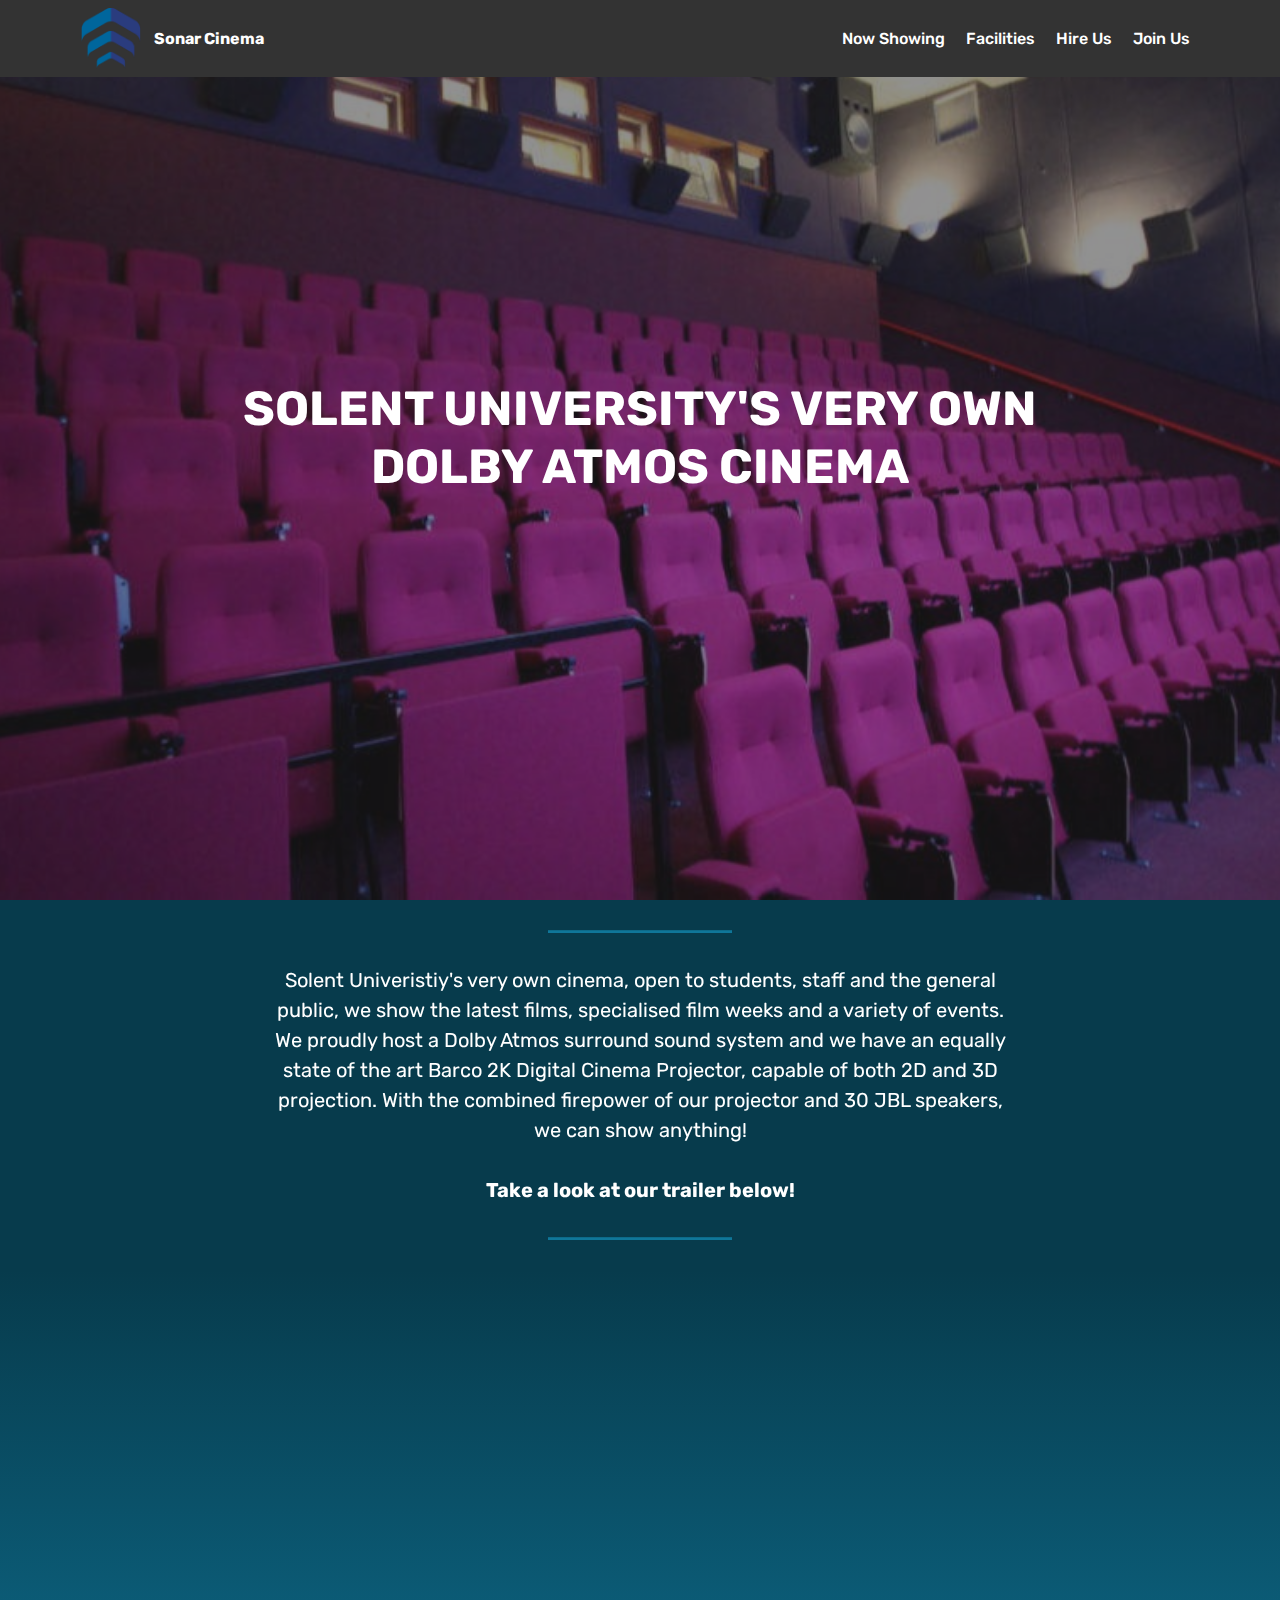
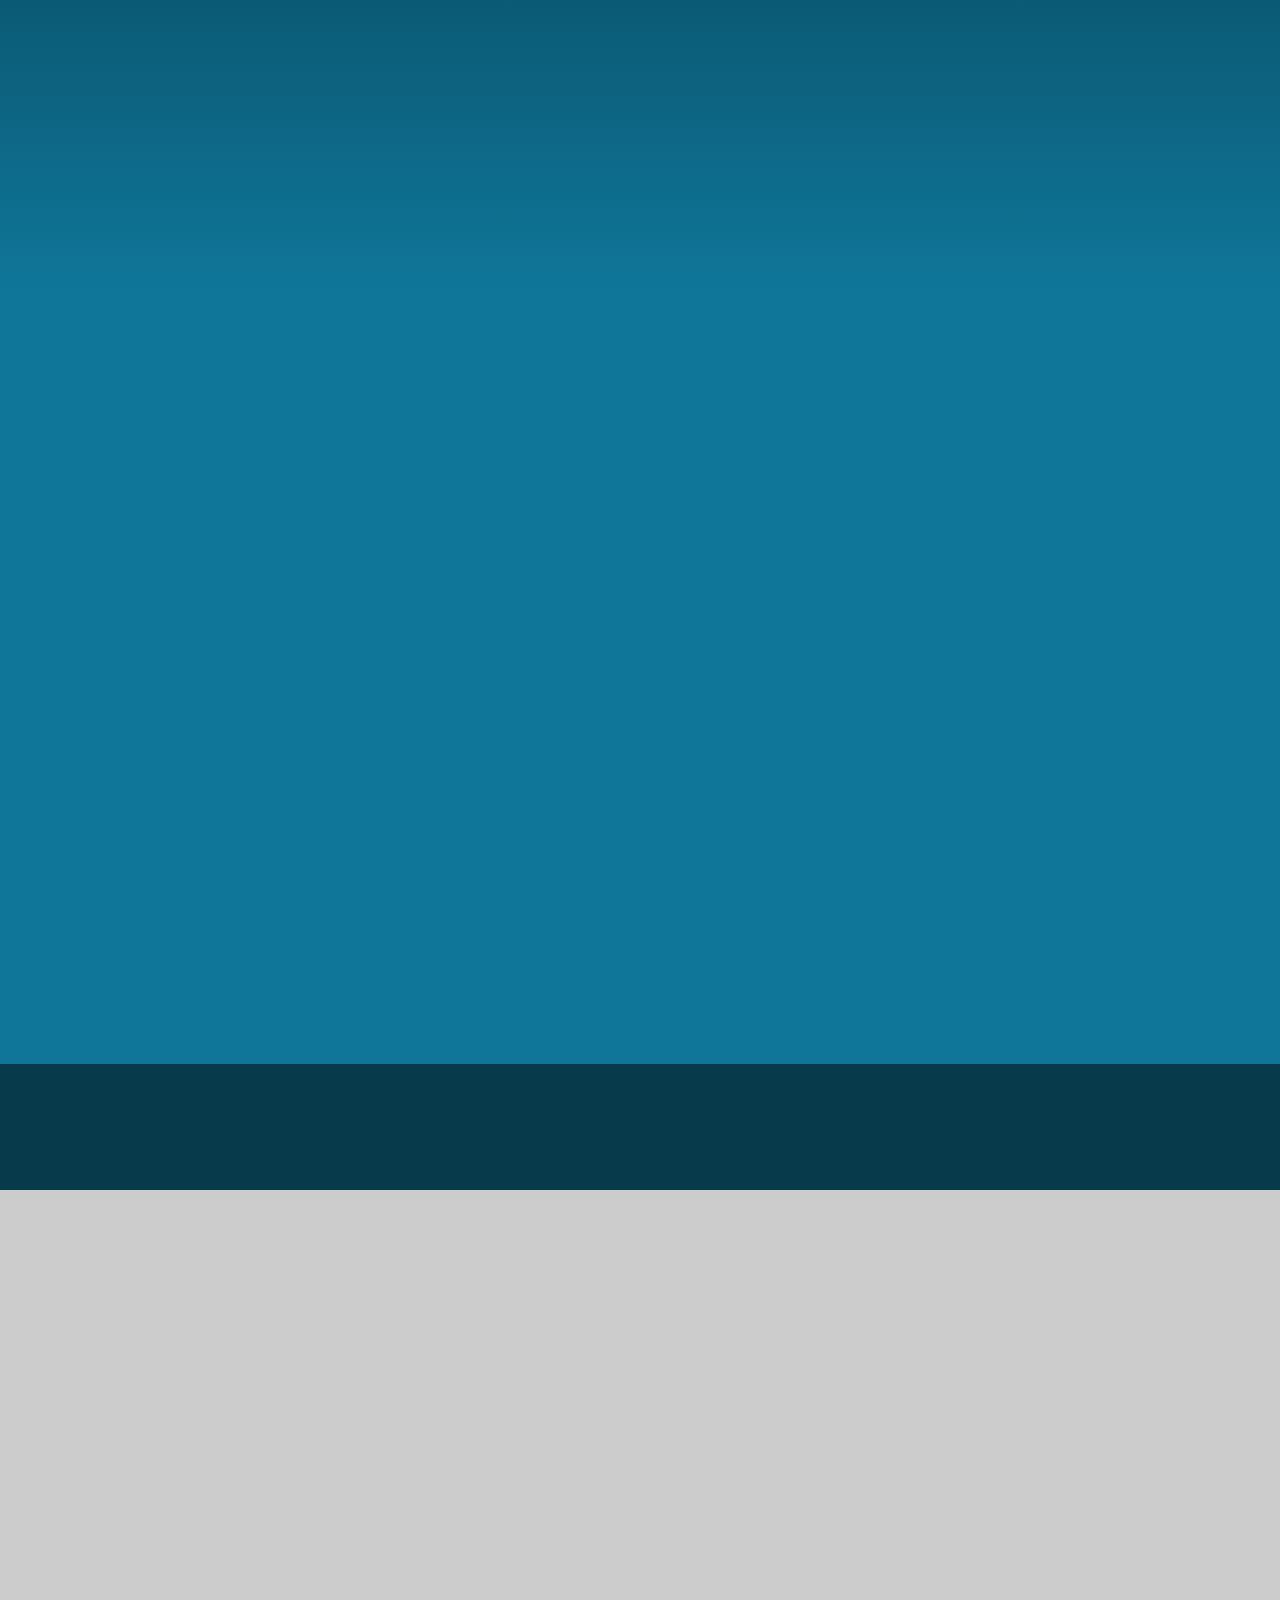
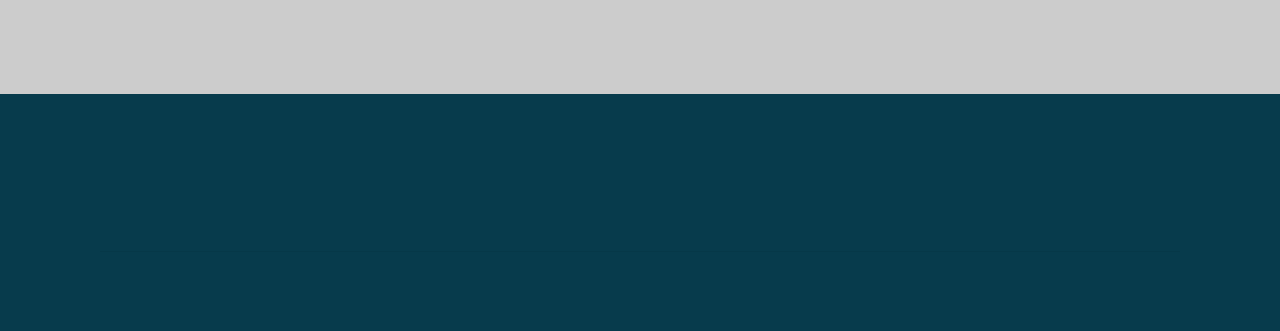
==== commit 0ce58f9b: "create github pages" ====
--- a/index.html
+++ b/index.html
@@ -56,7 +56,7 @@
     </nav>
 </section>
 
-<section class="engine"><a href="https://mobirise.info/w">free html5 templates</a></section><section class="cid-rxHywBMmnU mbr-fullscreen mbr-parallax-background" id="header2-2">
+<section class="engine"><a href="https://mobirise.info/b">create a website for free</a></section><section class="cid-rxHywBMmnU mbr-fullscreen mbr-parallax-background" id="header2-2">
 
     
 
@@ -140,76 +140,6 @@
             </div>
 
             <div class="mbr-figure" style="width: 100%;"><iframe class="mbr-embedded-video" src="https://www.youtube.com/embed/k10ETZ41q5o?rel=0&amp;amp;showinfo=0&amp;autoplay=0&amp;loop=0" width="1280" height="720" frameborder="0" allowfullscreen></iframe></div>
-
-        </div>
-    </div>
-</section>
-
-<section class="section-table cid-rG7YW0HwWT" id="table1-1j">
-
-  
-  
-  <div class="container container-table">
-      
-      
-      <div class="table-wrapper">
-        <div class="container">
-          
-        </div>
-
-        <div class="container scroll">
-          <table class="table" cellspacing="0">
-            <thead>
-              <tr class="table-heads ">
-                  
-                  
-                  
-                  
-              <th class="head-item mbr-fonts-style display-7">Date</th><th class="head-item mbr-fonts-style display-7">Doors Open</th><th class="head-item mbr-fonts-style display-7">Showing Starts</th><th class="head-item mbr-fonts-style display-7">
-                      Age Rating</th></tr>
-            </thead>
-
-            <tbody>
-              
-              
-              
-              
-            <tr> 
-                
-                
-                
-                
-              <td class="body-item mbr-fonts-style display-7">Mon 27th Oct</td><td class="body-item mbr-fonts-style display-7">18:30</td><td class="body-item mbr-fonts-style display-7">19:00</td><td class="body-item mbr-fonts-style display-7">15</td></tr></tbody>
-          </table>
-        </div>
-        <div class="container table-info-container">
-          
-        </div>
-      </div>
-    </div>
-</section>
-
-<section class="header7 cid-rG84LmClLW" id="header7-1m">
-
-    
-
-    
-
-    <div class="container">
-        <div class="media-container-row">
-
-            <div class="media-content align-right">
-                <h1 class="mbr-section-title mbr-white pb-3 mbr-fonts-style display-1">
-                    IT</h1>
-                <div class="mbr-section-text mbr-white pb-3">
-                    <p class="mbr-text mbr-fonts-style display-5">
-                         Seven young outcasts in Derry, Maine, are about to face their worst nightmare -- an ancient, shape-shifting evil that emerges from the sewer every 27 years to prey on the town's children. Banding together over the course of one horrifying summer, the friends must overcome their own personal fears to battle the murderous, bloodthirsty clown known as Pennywise.
-                    </p>
-                </div>
-                
-            </div>
-
-            <div class="mbr-figure" style="width: 100%;"><iframe class="mbr-embedded-video" src="https://www.youtube.com/embed/hAUTdjf9rko?rel=0&amp;amp;showinfo=0&amp;autoplay=0&amp;loop=0" width="1280" height="720" frameborder="0" allowfullscreen></iframe></div>
 
         </div>
     </div>
--- a/assets/mobirise/css/mbr-additional.css
+++ b/assets/mobirise/css/mbr-additional.css
@@ -2209,107 +2209,6 @@
     padding-top: 3rem;
   }
 }
-.cid-rG7YW0HwWT {
-  padding-top: 0px;
-  padding-bottom: 0px;
-  background-color: #0f7699;
-}
-.cid-rG7YW0HwWT .mbr-section-subtitle {
-  color: #efefef;
-  text-align: right;
-}
-.cid-rG7YW0HwWT .container-table {
-  margin: 0 auto;
-}
-.cid-rG7YW0HwWT .scroll {
-  overflow-x: auto;
-  padding: 0;
-}
-.cid-rG7YW0HwWT .dataTables_wrapper {
-  display: block;
-}
-.cid-rG7YW0HwWT .dataTables_wrapper .search {
-  margin-bottom: .5rem;
-}
-.cid-rG7YW0HwWT .dataTables_wrapper .table {
-  overflow-x: auto;
-}
-.cid-rG7YW0HwWT table {
-  width: 100% !important;
-  margin-top: 6px;
-  border: 1px solid #cccccc;
-  margin-bottom: 0;
-}
-.cid-rG7YW0HwWT table th {
-  border-top: none;
-  transition: all .2s;
-  border-bottom: none;
-}
-.cid-rG7YW0HwWT table th:hover {
-  background: #cccccc;
-  color: #000000;
-}
-.cid-rG7YW0HwWT table td {
-  border-top: 1px solid #cccccc;
-}
-.cid-rG7YW0HwWT table.table {
-  background: #55b4d4;
-}
-.cid-rG7YW0HwWT .dataTables_filter {
-  text-align: right;
-  margin-bottom: .5rem;
-}
-.cid-rG7YW0HwWT .dataTables_filter label {
-  display: inline;
-  white-space: normal !important;
-}
-.cid-rG7YW0HwWT .dataTables_filter input {
-  display: inline;
-  width: auto;
-  margin-left: .5rem;
-  border-radius: 100px;
-  padding-left: 1rem;
-}
-.cid-rG7YW0HwWT .dataTables_info {
-  padding-bottom: 1rem;
-  padding-top: 1rem;
-  white-space: normal !important;
-}
-@media (max-width: 992px) {
-  .cid-rG7YW0HwWT .dataTables_filter {
-    text-align: center;
-  }
-}
-@media (max-width: 350px) {
-  .cid-rG7YW0HwWT .dataTables_filter {
-    text-align: center;
-  }
-  .cid-rG7YW0HwWT .dataTables_filter input {
-    width: 100% !important;
-    margin-left: 0 !important;
-  }
-}
-.cid-rG7YW0HwWT .mbr-section-title {
-  color: #ffffff;
-}
-.cid-rG7YW0HwWT .mbr-section-subtitle P {
-  text-align: right;
-}
-.cid-rG84LmClLW {
-  padding-top: 90px;
-  padding-bottom: 90px;
-  background: linear-gradient(45deg, #0f7699, #0f7699);
-}
-@media (min-width: 992px) {
-  .cid-rG84LmClLW .mbr-figure {
-    padding-left: 4rem;
-  }
-}
-@media (max-width: 991px) {
-  .cid-rG84LmClLW .mbr-figure {
-    padding-top: 3rem;
-  }
-}
 .cid-rG82Db8SZR {
   padding-top: 0px;
   padding-bottom: 45px;
--- a/assets/mobirise/css/mbr-additional.css
+++ b/assets/mobirise/css/mbr-additional.css
@@ -2209,107 +2209,6 @@
     padding-top: 3rem;
   }
 }
-.cid-rG7YW0HwWT {
-  padding-top: 0px;
-  padding-bottom: 0px;
-  background-color: #0f7699;
-}
-.cid-rG7YW0HwWT .mbr-section-subtitle {
-  color: #efefef;
-  text-align: right;
-}
-.cid-rG7YW0HwWT .container-table {
-  margin: 0 auto;
-}
-.cid-rG7YW0HwWT .scroll {
-  overflow-x: auto;
-  padding: 0;
-}
-.cid-rG7YW0HwWT .dataTables_wrapper {
-  display: block;
-}
-.cid-rG7YW0HwWT .dataTables_wrapper .search {
-  margin-bottom: .5rem;
-}
-.cid-rG7YW0HwWT .dataTables_wrapper .table {
-  overflow-x: auto;
-}
-.cid-rG7YW0HwWT table {
-  width: 100% !important;
-  margin-top: 6px;
-  border: 1px solid #cccccc;
-  margin-bottom: 0;
-}
-.cid-rG7YW0HwWT table th {
-  border-top: none;
-  transition: all .2s;
-  border-bottom: none;
-}
-.cid-rG7YW0HwWT table th:hover {
-  background: #cccccc;
-  color: #000000;
-}
-.cid-rG7YW0HwWT table td {
-  border-top: 1px solid #cccccc;
-}
-.cid-rG7YW0HwWT table.table {
-  background: #55b4d4;
-}
-.cid-rG7YW0HwWT .dataTables_filter {
-  text-align: right;
-  margin-bottom: .5rem;
-}
-.cid-rG7YW0HwWT .dataTables_filter label {
-  display: inline;
-  white-space: normal !important;
-}
-.cid-rG7YW0HwWT .dataTables_filter input {
-  display: inline;
-  width: auto;
-  margin-left: .5rem;
-  border-radius: 100px;
-  padding-left: 1rem;
-}
-.cid-rG7YW0HwWT .dataTables_info {
-  padding-bottom: 1rem;
-  padding-top: 1rem;
-  white-space: normal !important;
-}
-@media (max-width: 992px) {
-  .cid-rG7YW0HwWT .dataTables_filter {
-    text-align: center;
-  }
-}
-@media (max-width: 350px) {
-  .cid-rG7YW0HwWT .dataTables_filter {
-    text-align: center;
-  }
-  .cid-rG7YW0HwWT .dataTables_filter input {
-    width: 100% !important;
-    margin-left: 0 !important;
-  }
-}
-.cid-rG7YW0HwWT .mbr-section-title {
-  color: #ffffff;
-}
-.cid-rG7YW0HwWT .mbr-section-subtitle P {
-  text-align: right;
-}
-.cid-rG84LmClLW {
-  padding-top: 90px;
-  padding-bottom: 90px;
-  background: linear-gradient(45deg, #0f7699, #0f7699);
-}
-@media (min-width: 992px) {
-  .cid-rG84LmClLW .mbr-figure {
-    padding-left: 4rem;
-  }
-}
-@media (max-width: 991px) {
-  .cid-rG84LmClLW .mbr-figure {
-    padding-top: 3rem;
-  }
-}
 .cid-rG82Db8SZR {
   padding-top: 0px;
   padding-bottom: 45px;
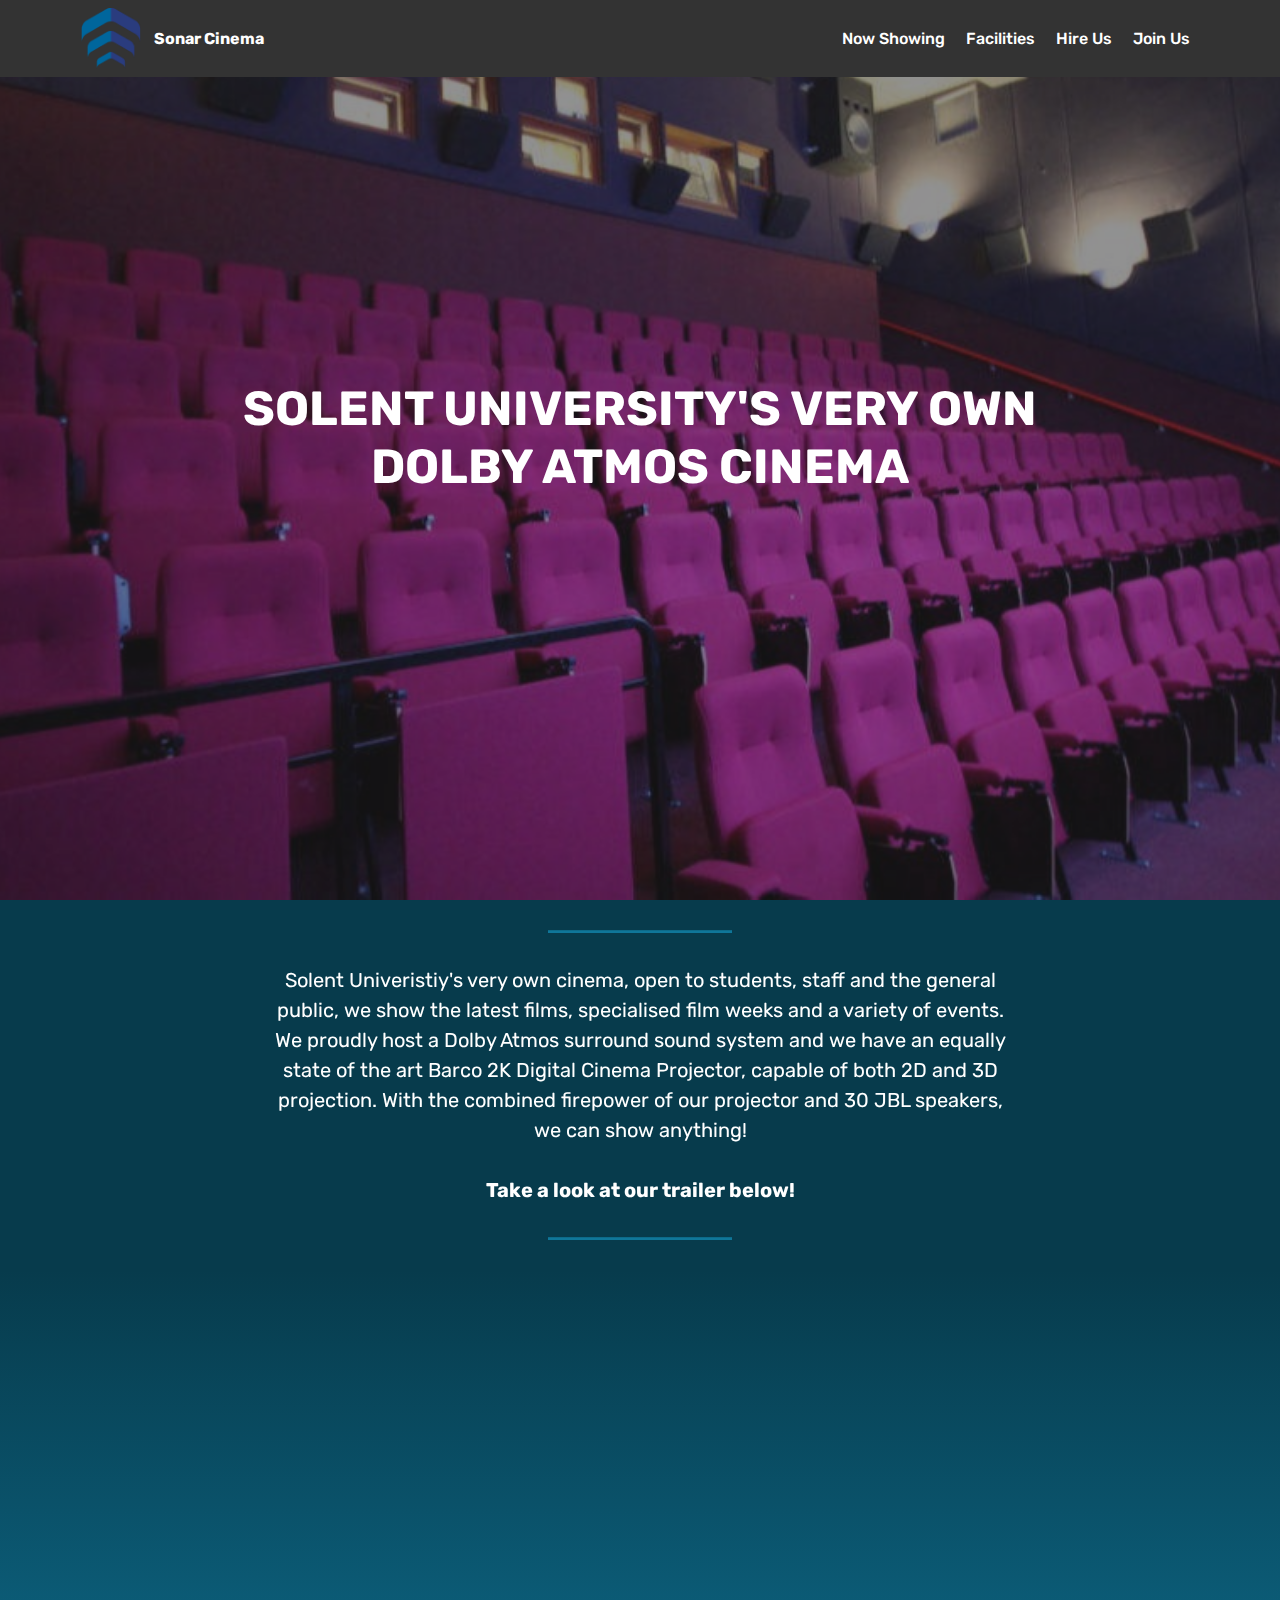
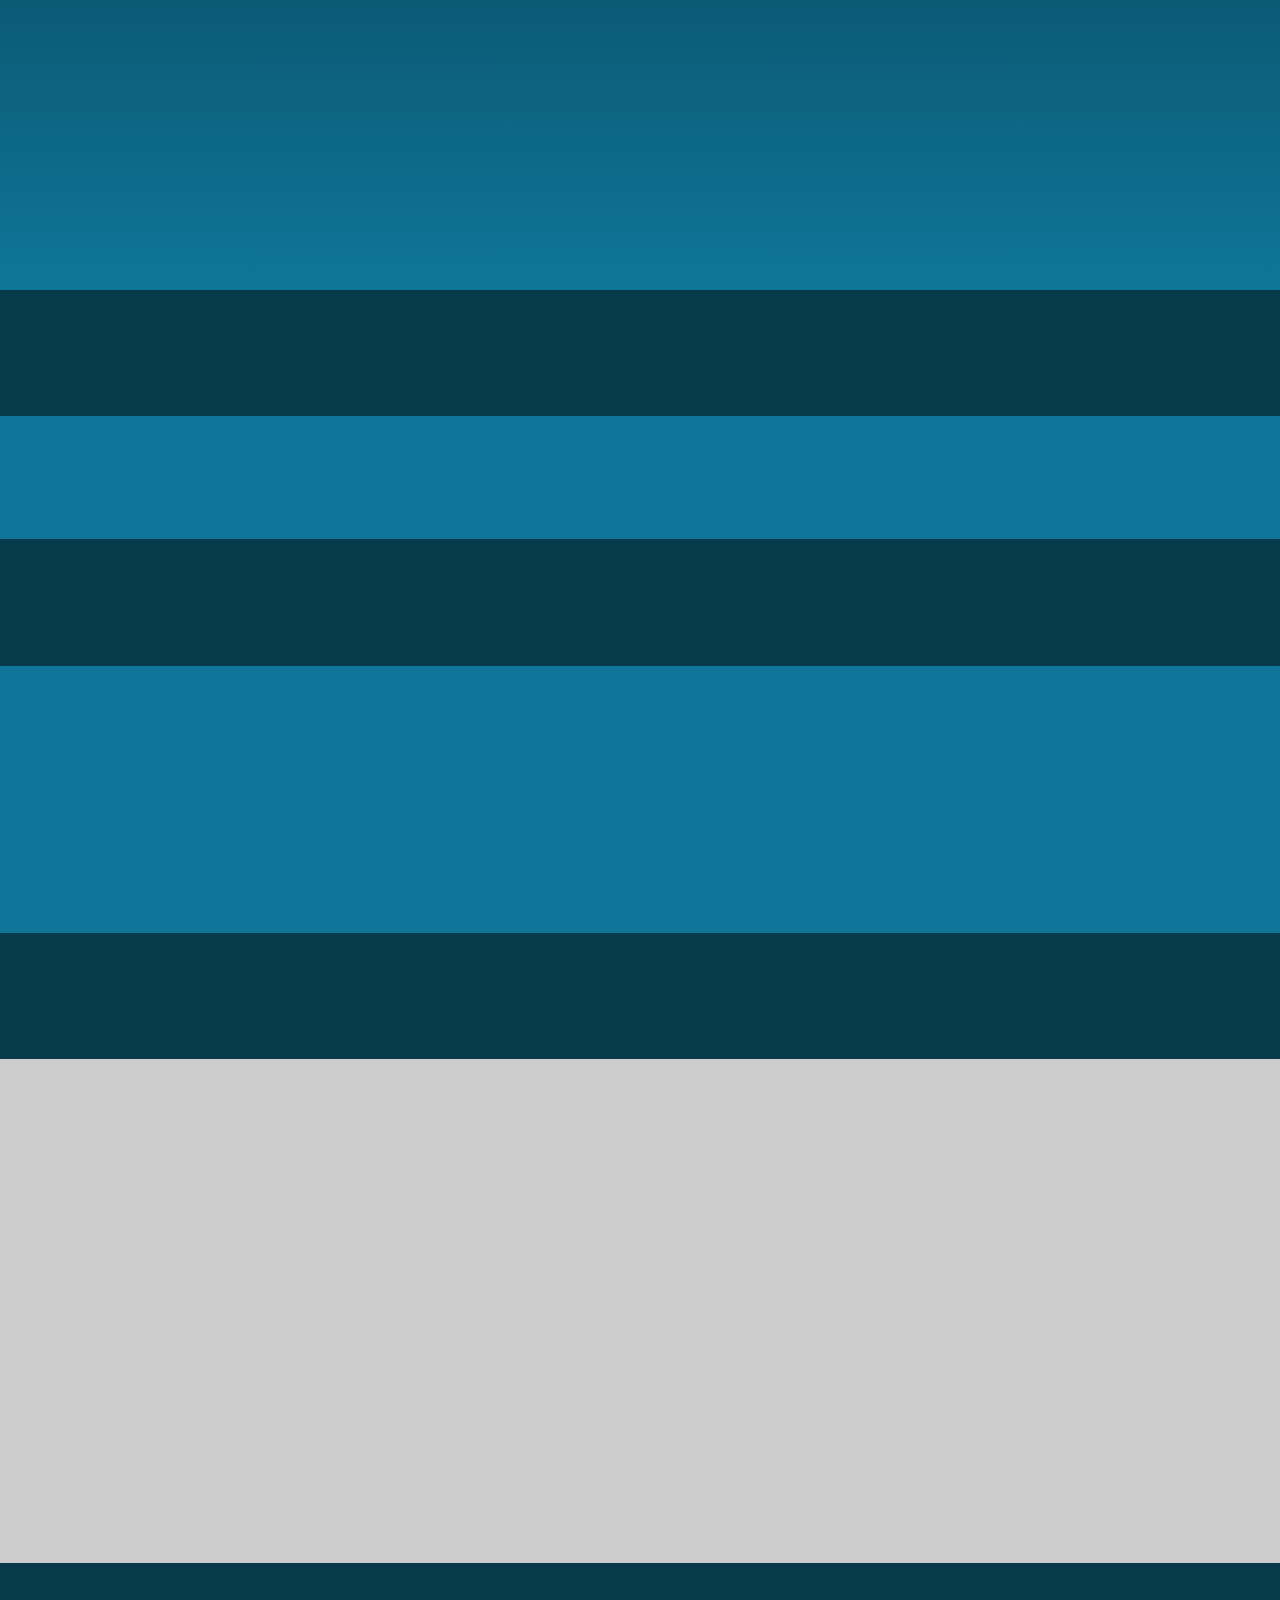
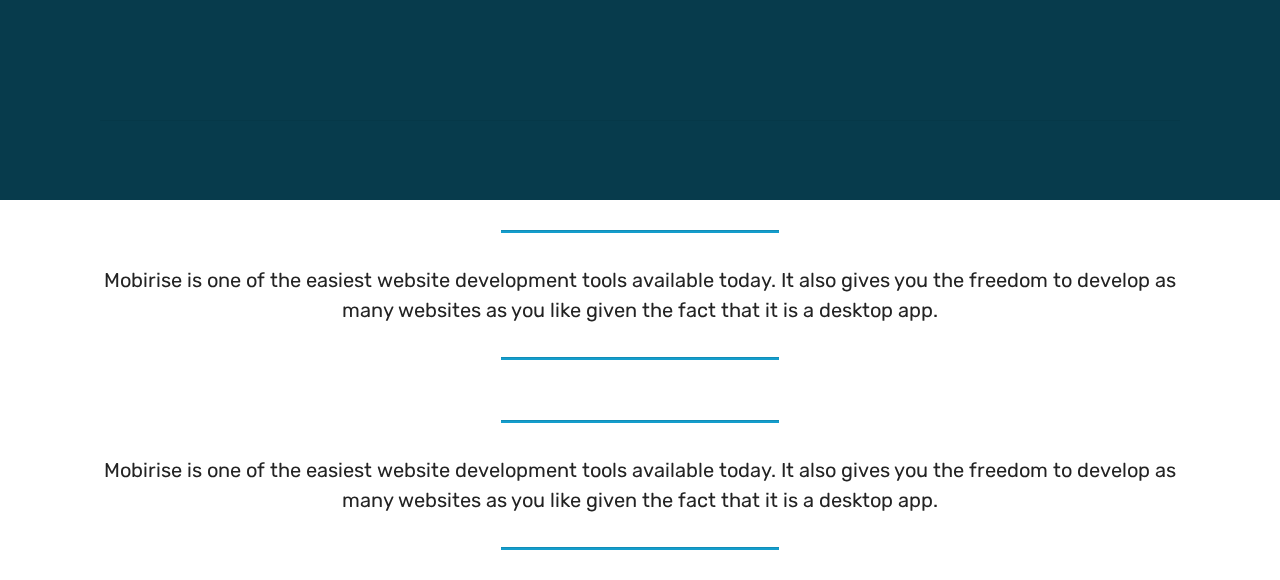
==== commit 9c40507a: "create github pages" ====
--- a/index.html
+++ b/index.html
@@ -15,10 +15,9 @@
   <link rel="stylesheet" href="assets/bootstrap/css/bootstrap-grid.min.css">
   <link rel="stylesheet" href="assets/bootstrap/css/bootstrap-reboot.min.css">
   <link rel="stylesheet" href="assets/socicon/css/styles.css">
-  <link rel="stylesheet" href="assets/dropdown/css/style.css">
   <link rel="stylesheet" href="assets/tether/tether.min.css">
   <link rel="stylesheet" href="assets/animatecss/animate.min.css">
-  <link rel="stylesheet" href="assets/datatables/data-tables.bootstrap4.min.css">
+  <link rel="stylesheet" href="assets/dropdown/css/style.css">
   <link rel="stylesheet" href="assets/theme/css/style.css">
   <link rel="preload" as="style" href="assets/mobirise/css/mbr-additional.css"><link rel="stylesheet" href="assets/mobirise/css/mbr-additional.css" type="text/css">
   
@@ -56,7 +55,7 @@
     </nav>
 </section>
 
-<section class="engine"><a href="https://mobirise.info/b">create a website for free</a></section><section class="cid-rxHywBMmnU mbr-fullscreen mbr-parallax-background" id="header2-2">
+<section class="engine"><a href="https://mobirise.info/t">amp template</a></section><section class="cid-rxHywBMmnU mbr-fullscreen mbr-parallax-background" id="header2-2">
 
     
 
@@ -119,73 +118,44 @@
 
 </section>
 
-<section class="header7 cid-rG83X44XNB" id="header7-1l">
-
-    
-
-    
+<section class="mbr-section article content1 cid-rGv9RS2ONq" id="content1-1v">
+    
+     
 
     <div class="container">
         <div class="media-container-row">
-
-            <div class="media-content align-right">
-                <h1 class="mbr-section-title mbr-white pb-3 mbr-fonts-style display-1">
-                    The Conjuring</h1>
-                <div class="mbr-section-text mbr-white pb-3">
-                    <p class="mbr-text mbr-fonts-style display-5">
-                         In 1970, paranormal investigators and demonologists Lorraine                                                                                                         and Ed are summoned to the home of Carolyn and Roger                                                                                                     Perron, where a supernatural presence has made itself known.                                                                                    Though the manifestations are relatively benign at first, events soon escalate in horrifying fashion.
-                    </p>
-                </div>
-                
-            </div>
-
-            <div class="mbr-figure" style="width: 100%;"><iframe class="mbr-embedded-video" src="https://www.youtube.com/embed/k10ETZ41q5o?rel=0&amp;amp;showinfo=0&amp;autoplay=0&amp;loop=0" width="1280" height="720" frameborder="0" allowfullscreen></iframe></div>
-
-        </div>
-    </div>
-</section>
-
-<section class="section-table cid-rG82Db8SZR" id="table1-1k">
-
-  
-  
-  <div class="container container-table">
-      
-      
-      <div class="table-wrapper">
-        <div class="container">
-          
-        </div>
-
-        <div class="container scroll">
-          <table class="table" cellspacing="0">
-            <thead>
-              <tr class="table-heads ">
-                  
-                  
-                  
-                  
-              <th class="head-item mbr-fonts-style display-7">Date</th><th class="head-item mbr-fonts-style display-7">Doors Open</th><th class="head-item mbr-fonts-style display-7">Showing Starts</th><th class="head-item mbr-fonts-style display-7">
-                      Age Rating</th></tr>
-            </thead>
-
-            <tbody>
-              
-              
-              
-              
-            <tr> 
-                
-                
-                
-                
-              <td class="body-item mbr-fonts-style display-7">Weds 30th Oct</td><td class="body-item mbr-fonts-style display-7">18:30</td><td class="body-item mbr-fonts-style display-7">19:00</td><td class="body-item mbr-fonts-style display-7">15</td></tr></tbody>
-          </table>
-        </div>
-        <div class="container table-info-container">
-          
-        </div>
-      </div>
+            <div class="mbr-text col-12 mbr-fonts-style display-7 col-md-8"><p><strong>Check back later for our upcoming showings!</strong></p></div>
+        </div>
+    </div>
+</section>
+
+<section class="header1 cid-rGvaxiJJ2E" id="header16-1w">
+
+    
+
+    
+
+    <div class="container">
+        <div class="row justify-content-md-center">
+            <div class="col-md-10 align-center">
+                <h1 class="mbr-section-title mbr-bold pb-3 mbr-fonts-style display-1">Latest News</h1>
+                
+                
+                
+            </div>
+        </div>
+    </div>
+
+</section>
+
+<section class="mbr-section article content1 cid-rGvaBUhKWJ" id="content1-1x">
+    
+     
+
+    <div class="container">
+        <div class="media-container-row">
+            <div class="mbr-text col-12 mbr-fonts-style display-7 col-md-8"><p><strong>31/10/2019: </strong>Here at Sonar Cinema we always strive to create the best cinematic experience for you. Therefore we have created a customer survey! We will be running it for two weeks and we'd appreciate it if you could take 5 minutes to complete it.</p><p>https://forms.gle/yf3Mrc4QtvMdERd48&nbsp;&nbsp;&nbsp;&nbsp;</p></div>
+        </div>
     </div>
 </section>
 
@@ -312,19 +282,47 @@
     </div>
 </section>
 
+<section class="mbr-section article content9 cid-rGv9zUfQXS" id="content9-1s">
+    
+     
+
+    <div class="container">
+        <div class="inner-container" style="width: 100%;">
+            <hr class="line" style="width: 25%;">
+            <div class="section-text align-center mbr-fonts-style display-5">
+                    Mobirise is one of the easiest website development tools available today. It also gives you the freedom to develop as many websites as you like given the fact that it is a desktop app.
+                </div>
+            <hr class="line" style="width: 25%;">
+        </div>
+        </div>
+</section>
+
+<section class="mbr-section article content9 cid-rGv9zXVPiO" id="content9-1t">
+    
+     
+
+    <div class="container">
+        <div class="inner-container" style="width: 100%;">
+            <hr class="line" style="width: 25%;">
+            <div class="section-text align-center mbr-fonts-style display-5">
+                    Mobirise is one of the easiest website development tools available today. It also gives you the freedom to develop as many websites as you like given the fact that it is a desktop app.
+                </div>
+            <hr class="line" style="width: 25%;">
+        </div>
+        </div>
+</section>
+
 
   <script src="assets/web/assets/jquery/jquery.min.js"></script>
   <script src="assets/popper/popper.min.js"></script>
   <script src="assets/bootstrap/js/bootstrap.min.js"></script>
   <script src="assets/smoothscroll/smooth-scroll.js"></script>
+  <script src="assets/tether/tether.min.js"></script>
+  <script src="assets/touchswipe/jquery.touch-swipe.min.js"></script>
+  <script src="assets/viewportchecker/jquery.viewportchecker.js"></script>
+  <script src="assets/parallax/jarallax.min.js"></script>
   <script src="assets/dropdown/js/nav-dropdown.js"></script>
   <script src="assets/dropdown/js/navbar-dropdown.js"></script>
-  <script src="assets/tether/tether.min.js"></script>
-  <script src="assets/viewportchecker/jquery.viewportchecker.js"></script>
-  <script src="assets/parallax/jarallax.min.js"></script>
-  <script src="assets/datatables/jquery.data-tables.min.js"></script>
-  <script src="assets/datatables/data-tables.bootstrap4.min.js"></script>
-  <script src="assets/touchswipe/jquery.touch-swipe.min.js"></script>
   <script src="assets/theme/js/script.js"></script>
   
   
--- a/assets/mobirise/css/mbr-additional.css
+++ b/assets/mobirise/css/mbr-additional.css
@@ -2186,7 +2186,7 @@
 .cid-rC2CLqpb37 {
   padding-top: 30px;
   padding-bottom: 15px;
-  background-color: #0f7699;
+  background-color: #073b4c;
 }
 .cid-rC2CLqpb37 P {
   color: #767676;
@@ -2194,106 +2194,46 @@
 .cid-rC2CLqpb37 H1 {
   color: #efefef;
 }
-.cid-rG83X44XNB {
-  padding-top: 90px;
-  padding-bottom: 90px;
-  background: linear-gradient(45deg, #0f7699, #0f7699);
-}
-@media (min-width: 992px) {
-  .cid-rG83X44XNB .mbr-figure {
-    padding-left: 4rem;
-  }
-}
-@media (max-width: 991px) {
-  .cid-rG83X44XNB .mbr-figure {
-    padding-top: 3rem;
-  }
-}
-.cid-rG82Db8SZR {
-  padding-top: 0px;
-  padding-bottom: 45px;
+.cid-rGv9RS2ONq {
+  padding-top: 45px;
+  padding-bottom: 30px;
   background-color: #0f7699;
 }
-.cid-rG82Db8SZR .mbr-section-subtitle {
+.cid-rGv9RS2ONq .mbr-text,
+.cid-rGv9RS2ONq blockquote {
+  color: #767676;
+}
+.cid-rGv9RS2ONq .mbr-text {
+  color: #ffffff;
+}
+.cid-rGv9RS2ONq .mbr-text P {
+  text-align: center;
+}
+.cid-rGvaxiJJ2E {
+  padding-top: 30px;
+  padding-bottom: 15px;
+  background-color: #073b4c;
+}
+.cid-rGvaxiJJ2E P {
+  color: #767676;
+}
+.cid-rGvaxiJJ2E H1 {
   color: #efefef;
-  text-align: right;
-}
-.cid-rG82Db8SZR .container-table {
-  margin: 0 auto;
-}
-.cid-rG82Db8SZR .scroll {
-  overflow-x: auto;
-  padding: 0;
-}
-.cid-rG82Db8SZR .dataTables_wrapper {
-  display: block;
-}
-.cid-rG82Db8SZR .dataTables_wrapper .search {
-  margin-bottom: .5rem;
-}
-.cid-rG82Db8SZR .dataTables_wrapper .table {
-  overflow-x: auto;
-}
-.cid-rG82Db8SZR table {
-  width: 100% !important;
-  margin-top: 6px;
-  border: 1px solid #cccccc;
-  margin-bottom: 0;
-}
-.cid-rG82Db8SZR table th {
-  border-top: none;
-  transition: all .2s;
-  border-bottom: none;
-}
-.cid-rG82Db8SZR table th:hover {
-  background: #cccccc;
-  color: #000000;
-}
-.cid-rG82Db8SZR table td {
-  border-top: 1px solid #cccccc;
-}
-.cid-rG82Db8SZR table.table {
-  background: #55b4d4;
-}
-.cid-rG82Db8SZR .dataTables_filter {
-  text-align: right;
-  margin-bottom: .5rem;
-}
-.cid-rG82Db8SZR .dataTables_filter label {
-  display: inline;
-  white-space: normal !important;
-}
-.cid-rG82Db8SZR .dataTables_filter input {
-  display: inline;
-  width: auto;
-  margin-left: .5rem;
-  border-radius: 100px;
-  padding-left: 1rem;
-}
-.cid-rG82Db8SZR .dataTables_info {
-  padding-bottom: 1rem;
-  padding-top: 1rem;
-  white-space: normal !important;
-}
-@media (max-width: 992px) {
-  .cid-rG82Db8SZR .dataTables_filter {
-    text-align: center;
-  }
-}
-@media (max-width: 350px) {
-  .cid-rG82Db8SZR .dataTables_filter {
-    text-align: center;
-  }
-  .cid-rG82Db8SZR .dataTables_filter input {
-    width: 100% !important;
-    margin-left: 0 !important;
-  }
-}
-.cid-rG82Db8SZR .mbr-section-title {
+}
+.cid-rGvaBUhKWJ {
+  padding-top: 45px;
+  padding-bottom: 30px;
+  background-color: #0f7699;
+}
+.cid-rGvaBUhKWJ .mbr-text,
+.cid-rGvaBUhKWJ blockquote {
+  color: #767676;
+}
+.cid-rGvaBUhKWJ .mbr-text {
   color: #ffffff;
 }
-.cid-rG82Db8SZR .mbr-section-subtitle P {
-  text-align: right;
+.cid-rGvaBUhKWJ .mbr-text P {
+  text-align: left;
 }
 .cid-rC30MslQra {
   padding-top: 30px;
@@ -2433,6 +2373,52 @@
 .cid-rC31k4TB5F .links {
   text-align: left;
   color: #cccccc;
+}
+.cid-rGv9zUfQXS {
+  padding-top: 30px;
+  padding-bottom: 30px;
+  background-color: #ffffff;
+}
+.cid-rGv9zUfQXS .line {
+  background-color: #149dcc;
+  color: #149dcc;
+  align: center;
+  height: 2px;
+  margin: 0 auto;
+}
+.cid-rGv9zUfQXS .section-text {
+  padding: 2rem 0;
+}
+.cid-rGv9zUfQXS .inner-container {
+  margin: 0 auto;
+}
+@media (max-width: 768px) {
+  .cid-rGv9zUfQXS .inner-container {
+    width: 100% !important;
+  }
+}
+.cid-rGv9zXVPiO {
+  padding-top: 30px;
+  padding-bottom: 30px;
+  background-color: #ffffff;
+}
+.cid-rGv9zXVPiO .line {
+  background-color: #149dcc;
+  color: #149dcc;
+  align: center;
+  height: 2px;
+  margin: 0 auto;
+}
+.cid-rGv9zXVPiO .section-text {
+  padding: 2rem 0;
+}
+.cid-rGv9zXVPiO .inner-container {
+  margin: 0 auto;
+}
+@media (max-width: 768px) {
+  .cid-rGv9zXVPiO .inner-container {
+    width: 100% !important;
+  }
 }
 .cid-rG88HLFhtG {
   background: #ffffff;
--- a/assets/mobirise/css/mbr-additional.css
+++ b/assets/mobirise/css/mbr-additional.css
@@ -2186,7 +2186,7 @@
 .cid-rC2CLqpb37 {
   padding-top: 30px;
   padding-bottom: 15px;
-  background-color: #0f7699;
+  background-color: #073b4c;
 }
 .cid-rC2CLqpb37 P {
   color: #767676;
@@ -2194,106 +2194,46 @@
 .cid-rC2CLqpb37 H1 {
   color: #efefef;
 }
-.cid-rG83X44XNB {
-  padding-top: 90px;
-  padding-bottom: 90px;
-  background: linear-gradient(45deg, #0f7699, #0f7699);
-}
-@media (min-width: 992px) {
-  .cid-rG83X44XNB .mbr-figure {
-    padding-left: 4rem;
-  }
-}
-@media (max-width: 991px) {
-  .cid-rG83X44XNB .mbr-figure {
-    padding-top: 3rem;
-  }
-}
-.cid-rG82Db8SZR {
-  padding-top: 0px;
-  padding-bottom: 45px;
+.cid-rGv9RS2ONq {
+  padding-top: 45px;
+  padding-bottom: 30px;
   background-color: #0f7699;
 }
-.cid-rG82Db8SZR .mbr-section-subtitle {
+.cid-rGv9RS2ONq .mbr-text,
+.cid-rGv9RS2ONq blockquote {
+  color: #767676;
+}
+.cid-rGv9RS2ONq .mbr-text {
+  color: #ffffff;
+}
+.cid-rGv9RS2ONq .mbr-text P {
+  text-align: center;
+}
+.cid-rGvaxiJJ2E {
+  padding-top: 30px;
+  padding-bottom: 15px;
+  background-color: #073b4c;
+}
+.cid-rGvaxiJJ2E P {
+  color: #767676;
+}
+.cid-rGvaxiJJ2E H1 {
   color: #efefef;
-  text-align: right;
-}
-.cid-rG82Db8SZR .container-table {
-  margin: 0 auto;
-}
-.cid-rG82Db8SZR .scroll {
-  overflow-x: auto;
-  padding: 0;
-}
-.cid-rG82Db8SZR .dataTables_wrapper {
-  display: block;
-}
-.cid-rG82Db8SZR .dataTables_wrapper .search {
-  margin-bottom: .5rem;
-}
-.cid-rG82Db8SZR .dataTables_wrapper .table {
-  overflow-x: auto;
-}
-.cid-rG82Db8SZR table {
-  width: 100% !important;
-  margin-top: 6px;
-  border: 1px solid #cccccc;
-  margin-bottom: 0;
-}
-.cid-rG82Db8SZR table th {
-  border-top: none;
-  transition: all .2s;
-  border-bottom: none;
-}
-.cid-rG82Db8SZR table th:hover {
-  background: #cccccc;
-  color: #000000;
-}
-.cid-rG82Db8SZR table td {
-  border-top: 1px solid #cccccc;
-}
-.cid-rG82Db8SZR table.table {
-  background: #55b4d4;
-}
-.cid-rG82Db8SZR .dataTables_filter {
-  text-align: right;
-  margin-bottom: .5rem;
-}
-.cid-rG82Db8SZR .dataTables_filter label {
-  display: inline;
-  white-space: normal !important;
-}
-.cid-rG82Db8SZR .dataTables_filter input {
-  display: inline;
-  width: auto;
-  margin-left: .5rem;
-  border-radius: 100px;
-  padding-left: 1rem;
-}
-.cid-rG82Db8SZR .dataTables_info {
-  padding-bottom: 1rem;
-  padding-top: 1rem;
-  white-space: normal !important;
-}
-@media (max-width: 992px) {
-  .cid-rG82Db8SZR .dataTables_filter {
-    text-align: center;
-  }
-}
-@media (max-width: 350px) {
-  .cid-rG82Db8SZR .dataTables_filter {
-    text-align: center;
-  }
-  .cid-rG82Db8SZR .dataTables_filter input {
-    width: 100% !important;
-    margin-left: 0 !important;
-  }
-}
-.cid-rG82Db8SZR .mbr-section-title {
+}
+.cid-rGvaBUhKWJ {
+  padding-top: 45px;
+  padding-bottom: 30px;
+  background-color: #0f7699;
+}
+.cid-rGvaBUhKWJ .mbr-text,
+.cid-rGvaBUhKWJ blockquote {
+  color: #767676;
+}
+.cid-rGvaBUhKWJ .mbr-text {
   color: #ffffff;
 }
-.cid-rG82Db8SZR .mbr-section-subtitle P {
-  text-align: right;
+.cid-rGvaBUhKWJ .mbr-text P {
+  text-align: left;
 }
 .cid-rC30MslQra {
   padding-top: 30px;
@@ -2433,6 +2373,52 @@
 .cid-rC31k4TB5F .links {
   text-align: left;
   color: #cccccc;
+}
+.cid-rGv9zUfQXS {
+  padding-top: 30px;
+  padding-bottom: 30px;
+  background-color: #ffffff;
+}
+.cid-rGv9zUfQXS .line {
+  background-color: #149dcc;
+  color: #149dcc;
+  align: center;
+  height: 2px;
+  margin: 0 auto;
+}
+.cid-rGv9zUfQXS .section-text {
+  padding: 2rem 0;
+}
+.cid-rGv9zUfQXS .inner-container {
+  margin: 0 auto;
+}
+@media (max-width: 768px) {
+  .cid-rGv9zUfQXS .inner-container {
+    width: 100% !important;
+  }
+}
+.cid-rGv9zXVPiO {
+  padding-top: 30px;
+  padding-bottom: 30px;
+  background-color: #ffffff;
+}
+.cid-rGv9zXVPiO .line {
+  background-color: #149dcc;
+  color: #149dcc;
+  align: center;
+  height: 2px;
+  margin: 0 auto;
+}
+.cid-rGv9zXVPiO .section-text {
+  padding: 2rem 0;
+}
+.cid-rGv9zXVPiO .inner-container {
+  margin: 0 auto;
+}
+@media (max-width: 768px) {
+  .cid-rGv9zXVPiO .inner-container {
+    width: 100% !important;
+  }
 }
 .cid-rG88HLFhtG {
   background: #ffffff;
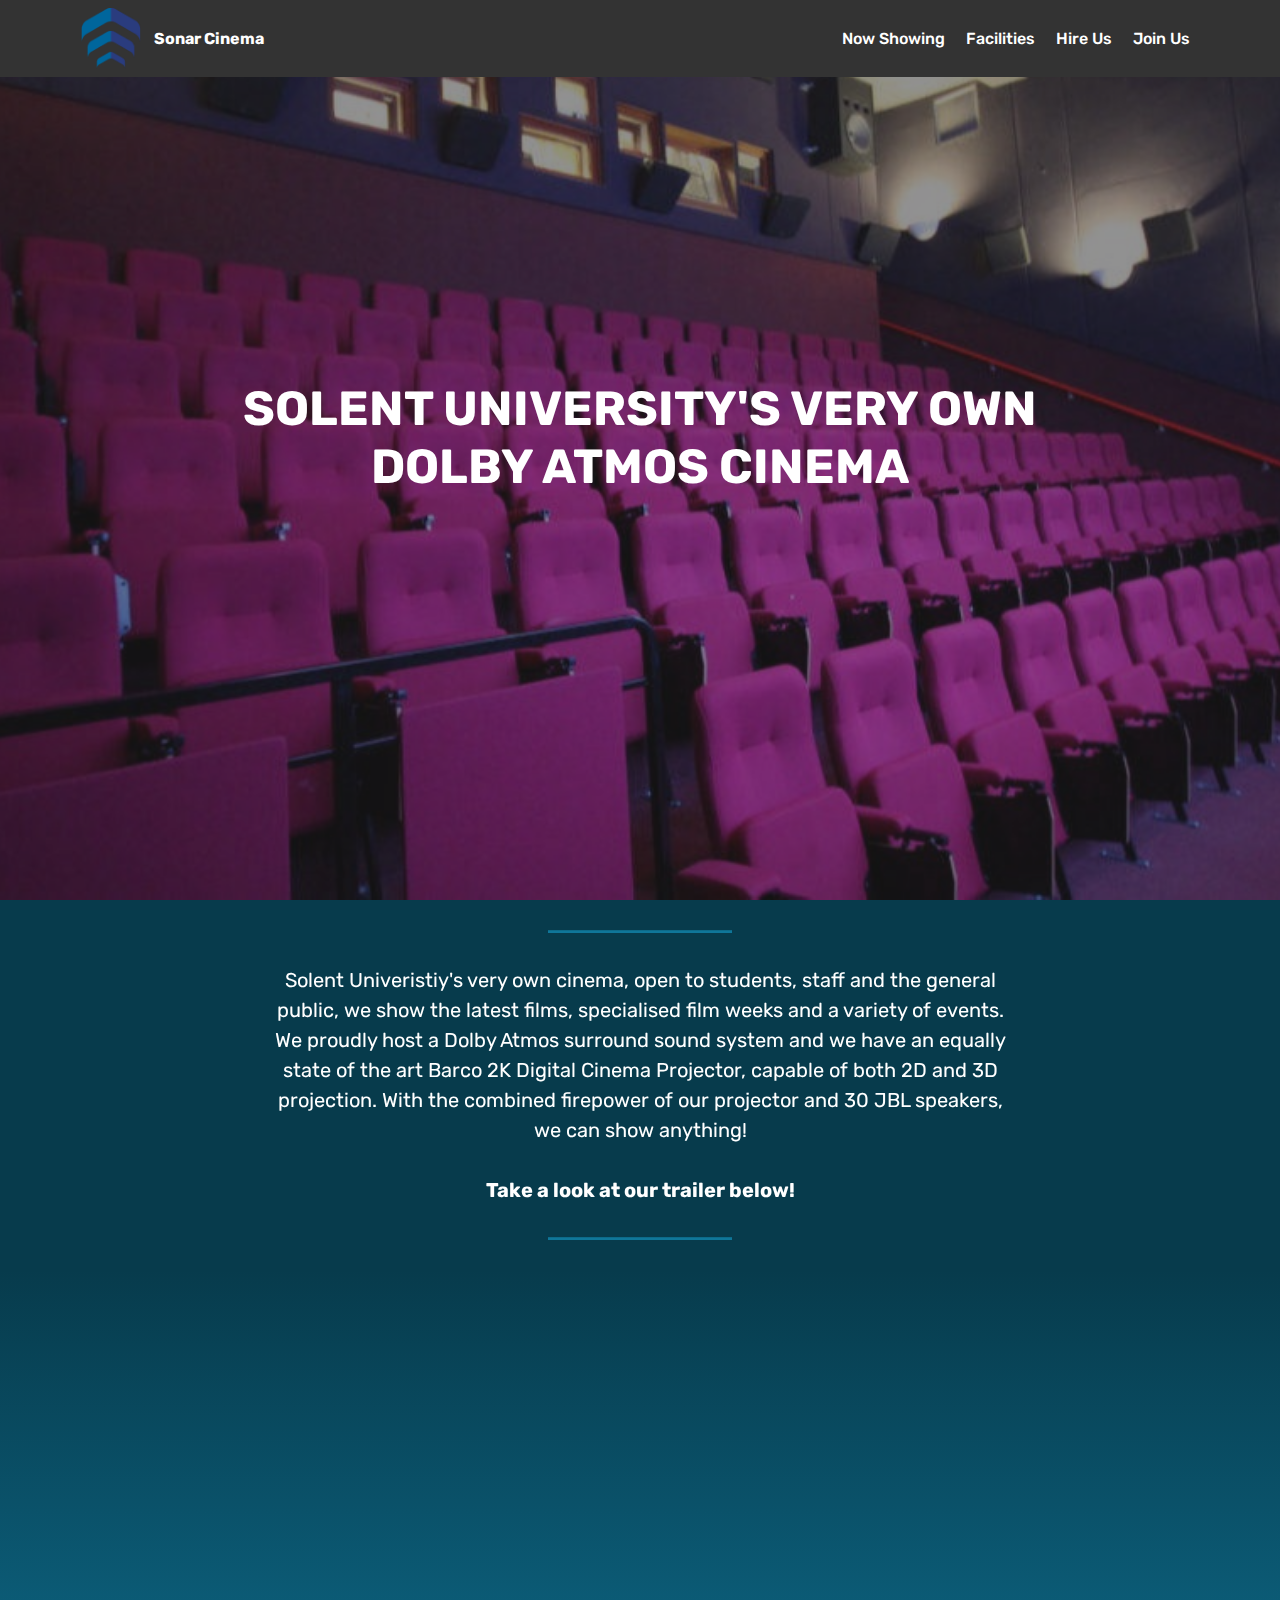
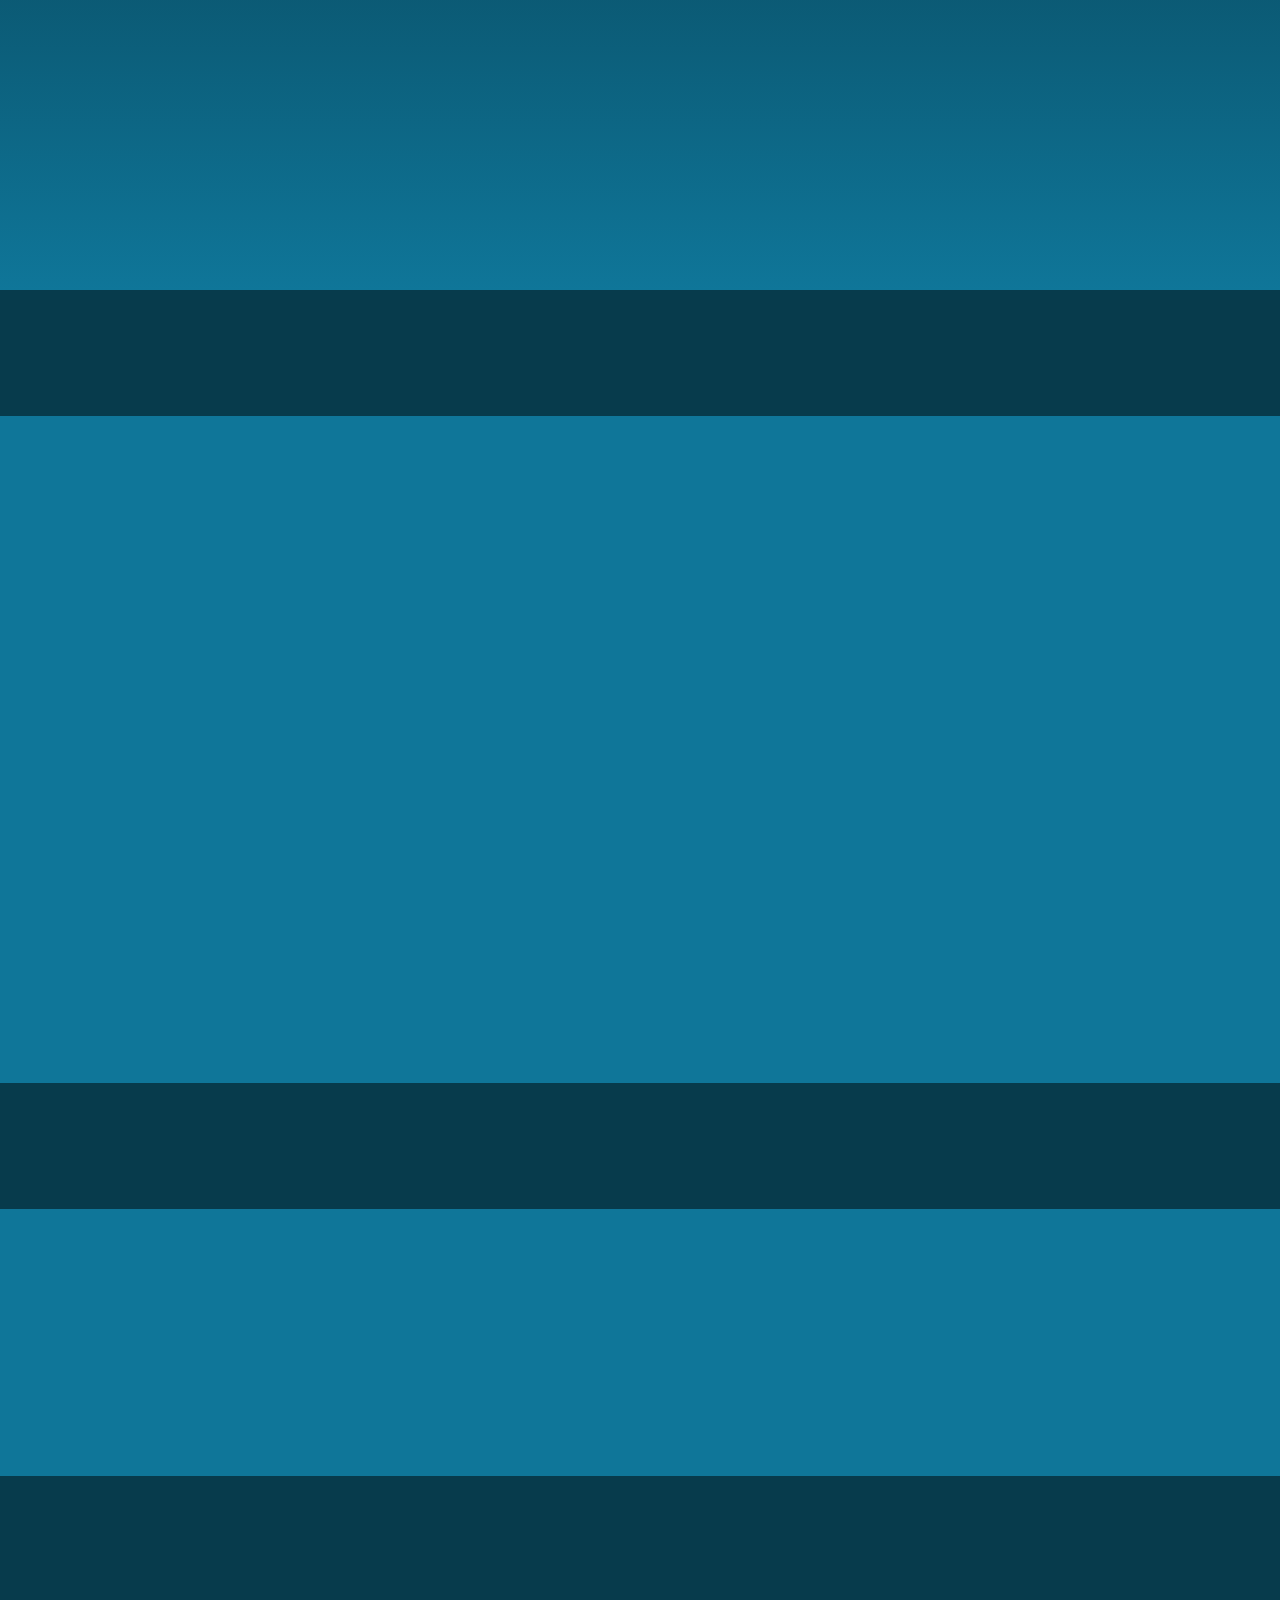
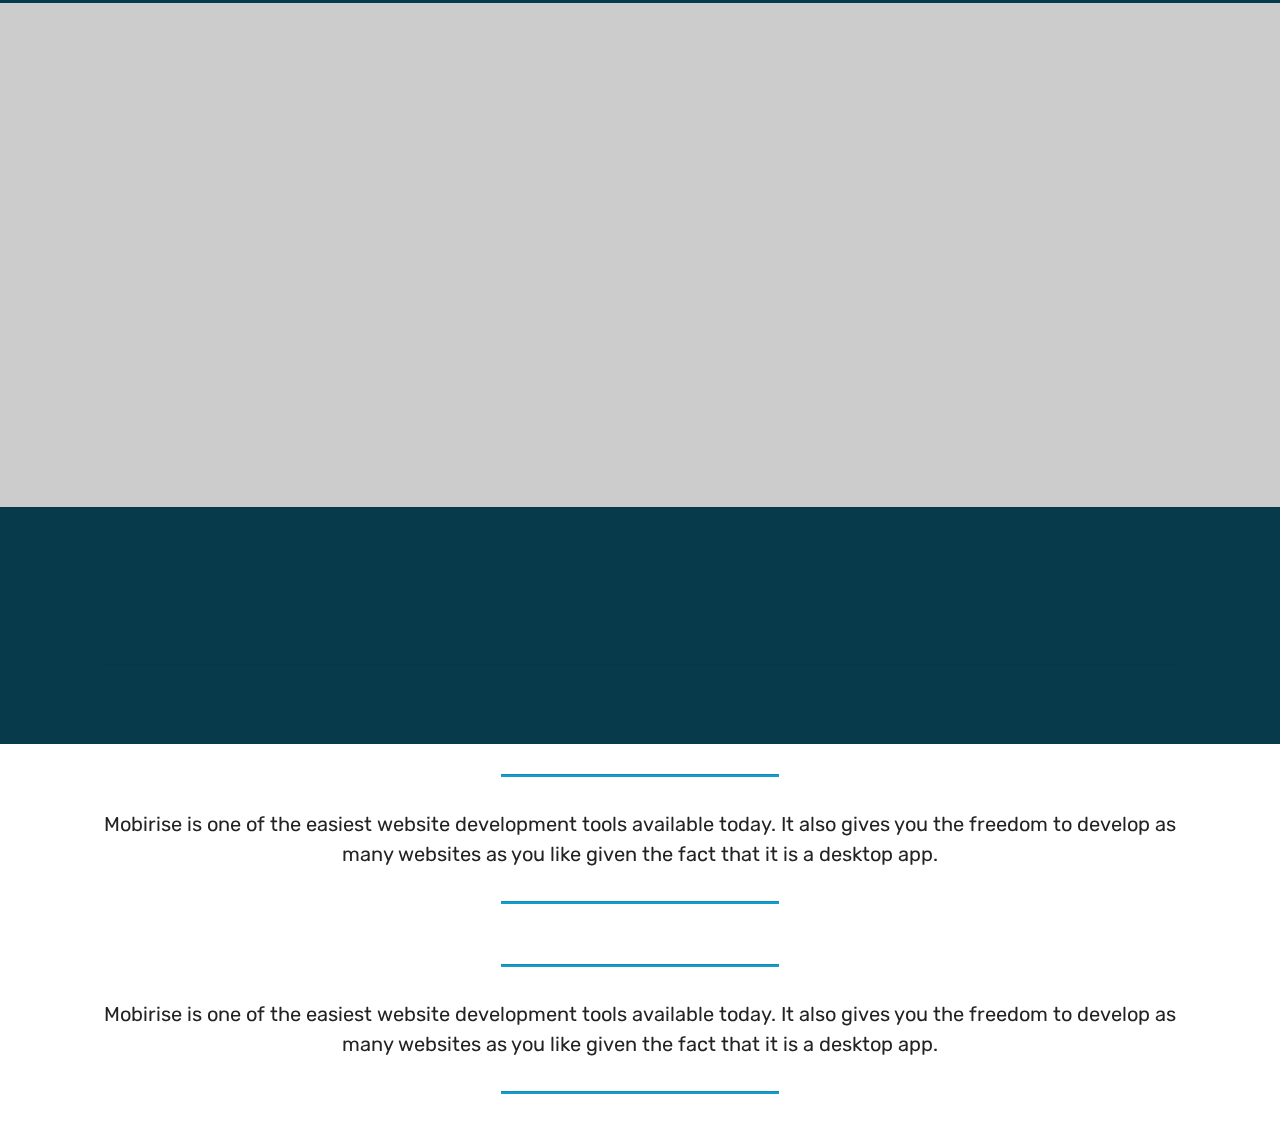
==== commit 4c86088c: "create github pages" ====
--- a/index.html
+++ b/index.html
@@ -15,9 +15,10 @@
   <link rel="stylesheet" href="assets/bootstrap/css/bootstrap-grid.min.css">
   <link rel="stylesheet" href="assets/bootstrap/css/bootstrap-reboot.min.css">
   <link rel="stylesheet" href="assets/socicon/css/styles.css">
+  <link rel="stylesheet" href="assets/dropdown/css/style.css">
   <link rel="stylesheet" href="assets/tether/tether.min.css">
   <link rel="stylesheet" href="assets/animatecss/animate.min.css">
-  <link rel="stylesheet" href="assets/dropdown/css/style.css">
+  <link rel="stylesheet" href="assets/datatables/data-tables.bootstrap4.min.css">
   <link rel="stylesheet" href="assets/theme/css/style.css">
   <link rel="preload" as="style" href="assets/mobirise/css/mbr-additional.css"><link rel="stylesheet" href="assets/mobirise/css/mbr-additional.css" type="text/css">
   
@@ -55,7 +56,7 @@
     </nav>
 </section>
 
-<section class="engine"><a href="https://mobirise.info/t">amp template</a></section><section class="cid-rxHywBMmnU mbr-fullscreen mbr-parallax-background" id="header2-2">
+<section class="engine"><a href="https://mobirise.info/t">free amp templates</a></section><section class="cid-rxHywBMmnU mbr-fullscreen mbr-parallax-background" id="header2-2">
 
     
 
@@ -118,14 +119,72 @@
 
 </section>
 
-<section class="mbr-section article content1 cid-rGv9RS2ONq" id="content1-1v">
-    
-     
+<section class="header7 cid-rQ74SyjkyC" id="header7-1y">
+
+    
+
+    
 
     <div class="container">
         <div class="media-container-row">
-            <div class="mbr-text col-12 mbr-fonts-style display-7 col-md-8"><p><strong>Check back later for our upcoming showings!</strong></p></div>
-        </div>
+
+            <div class="media-content align-right">
+                <h1 class="mbr-section-title mbr-white pb-3 mbr-fonts-style display-1">Joker</h1>
+                <div class="mbr-section-text mbr-white pb-3">
+                    <p class="mbr-text mbr-fonts-style display-5">
+                         Forever alone in a crowd, failed comedian Arthur Fleck seeks connection as he walks the streets of Gotham City. Arthur wears two masks -- the one he paints for his day job as a clown, and the guise he projects in a futile attempt to feel like he's part of the world around him. Isolated, bullied and disregarded by society, Fleck begins a slow descent into madness as he transforms into the criminal mastermind known as the Joker.
+                    </p>
+                </div>
+                
+            </div>
+
+            <div class="mbr-figure" style="width: 100%;"><iframe class="mbr-embedded-video" src="https://www.youtube.com/embed/zAGVQLHvwOY?rel=0&amp;amp;showinfo=0&amp;autoplay=0&amp;loop=0" width="1280" height="720" frameborder="0" allowfullscreen></iframe></div>
+
+        </div>
+    </div>
+</section>
+
+<section class="section-table cid-rQ75ct9pmw" id="table1-1z">
+
+  
+  
+  <div class="container container-table">
+      
+      
+      <div class="table-wrapper">
+        <div class="container">
+          
+        </div>
+
+        <div class="container scroll">
+          <table class="table" cellspacing="0">
+            <thead>
+              <tr class="table-heads ">
+                  
+                  
+                  
+                  
+              <th class="head-item mbr-fonts-style display-7">Date</th><th class="head-item mbr-fonts-style display-7">Doors Open</th><th class="head-item mbr-fonts-style display-7">Showing Starts</th><th class="head-item mbr-fonts-style display-7">
+                      Age Rating</th></tr>
+            </thead>
+
+            <tbody>
+              
+              
+              
+              
+            <tr> 
+                
+                
+                
+                
+              <td class="body-item mbr-fonts-style display-7">Thurs 13th Feburary</td><td class="body-item mbr-fonts-style display-7">18:30</td><td class="body-item mbr-fonts-style display-7">19:00</td><td class="body-item mbr-fonts-style display-7">15</td></tr></tbody>
+          </table>
+        </div>
+        <div class="container table-info-container">
+          
+        </div>
+      </div>
     </div>
 </section>
 
@@ -317,12 +376,14 @@
   <script src="assets/popper/popper.min.js"></script>
   <script src="assets/bootstrap/js/bootstrap.min.js"></script>
   <script src="assets/smoothscroll/smooth-scroll.js"></script>
+  <script src="assets/dropdown/js/nav-dropdown.js"></script>
+  <script src="assets/dropdown/js/navbar-dropdown.js"></script>
   <script src="assets/tether/tether.min.js"></script>
-  <script src="assets/touchswipe/jquery.touch-swipe.min.js"></script>
   <script src="assets/viewportchecker/jquery.viewportchecker.js"></script>
   <script src="assets/parallax/jarallax.min.js"></script>
-  <script src="assets/dropdown/js/nav-dropdown.js"></script>
-  <script src="assets/dropdown/js/navbar-dropdown.js"></script>
+  <script src="assets/datatables/jquery.data-tables.min.js"></script>
+  <script src="assets/datatables/data-tables.bootstrap4.min.js"></script>
+  <script src="assets/touchswipe/jquery.touch-swipe.min.js"></script>
   <script src="assets/theme/js/script.js"></script>
   
   
--- a/assets/datatables/data-tables.bootstrap4.min.css
+++ b/assets/datatables/data-tables.bootstrap4.min.css
@@ -0,0 +1 @@
+table.dataTable{clear:both;margin-top:6px !important;margin-bottom:6px !important;max-width:none !important;border-collapse:separate !important}table.dataTable td,table.dataTable th{-webkit-box-sizing:content-box;box-sizing:content-box}table.dataTable td.dataTables_empty,table.dataTable th.dataTables_empty{text-align:center}table.dataTable.nowrap th,table.dataTable.nowrap td{white-space:nowrap}div.dataTables_wrapper div.dataTables_length label{font-weight:normal;text-align:left;white-space:nowrap}div.dataTables_wrapper div.dataTables_length select{width:75px;display:inline-block}div.dataTables_wrapper div.dataTables_filter{text-align:right}div.dataTables_wrapper div.dataTables_filter label{font-weight:normal;white-space:nowrap;text-align:left}div.dataTables_wrapper div.dataTables_filter input{margin-left:0.5em;display:inline-block;width:auto}div.dataTables_wrapper div.dataTables_info{padding-top:0.85em;white-space:nowrap}div.dataTables_wrapper div.dataTables_paginate{margin:0;white-space:nowrap;text-align:right}div.dataTables_wrapper div.dataTables_paginate ul.pagination{margin:2px 0;white-space:nowrap}div.dataTables_wrapper div.dataTables_processing{position:absolute;top:50%;left:50%;width:200px;margin-left:-100px;margin-top:-26px;text-align:center;padding:1em 0}table.dataTable thead>tr>th.sorting_asc,table.dataTable thead>tr>th.sorting_desc,table.dataTable thead>tr>th.sorting,table.dataTable thead>tr>td.sorting_asc,table.dataTable thead>tr>td.sorting_desc,table.dataTable thead>tr>td.sorting{padding-right:30px}table.dataTable thead>tr>th:active,table.dataTable thead>tr>td:active{outline:none}table.dataTable thead .sorting,table.dataTable thead .sorting_asc,table.dataTable thead .sorting_desc,table.dataTable thead .sorting_asc_disabled,table.dataTable thead .sorting_desc_disabled{cursor:pointer;position:relative}table.dataTable thead .sorting:before,table.dataTable thead .sorting:after,table.dataTable thead .sorting_asc:before,table.dataTable thead .sorting_asc:after,table.dataTable thead .sorting_desc:before,table.dataTable thead .sorting_desc:after,table.dataTable thead .sorting_asc_disabled:before,table.dataTable thead .sorting_asc_disabled:after,table.dataTable thead .sorting_desc_disabled:before,table.dataTable thead .sorting_desc_disabled:after{position:absolute;bottom:0.9em;display:block;opacity:0.3}table.dataTable thead .sorting:before,table.dataTable thead .sorting_asc:before,table.dataTable thead .sorting_desc:before,table.dataTable thead .sorting_asc_disabled:before,table.dataTable thead .sorting_desc_disabled:before{right:1em;content:"\2191"}table.dataTable thead .sorting:after,table.dataTable thead .sorting_asc:after,table.dataTable thead .sorting_desc:after,table.dataTable thead .sorting_asc_disabled:after,table.dataTable thead .sorting_desc_disabled:after{right:0.5em;content:"\2193"}table.dataTable thead .sorting_asc:before,table.dataTable thead .sorting_desc:after{opacity:1}table.dataTable thead .sorting_asc_disabled:before,table.dataTable thead .sorting_desc_disabled:after{opacity:0}div.dataTables_scrollHead table.dataTable{margin-bottom:0 !important}div.dataTables_scrollBody table{border-top:none;margin-top:0 !important;margin-bottom:0 !important}div.dataTables_scrollBody table thead .sorting:after,div.dataTables_scrollBody table thead .sorting_asc:after,div.dataTables_scrollBody table thead .sorting_desc:after{display:none}div.dataTables_scrollBody table tbody tr:first-child th,div.dataTables_scrollBody table tbody tr:first-child td{border-top:none}div.dataTables_scrollFoot table{margin-top:0 !important;border-top:none}@media screen and (max-width: 767px){div.dataTables_wrapper div.dataTables_length,div.dataTables_wrapper div.dataTables_filter,div.dataTables_wrapper div.dataTables_info,div.dataTables_wrapper div.dataTables_paginate{text-align:center}}table.dataTable.table-condensed>thead>tr>th{padding-right:20px}table.dataTable.table-condensed .sorting:after,table.dataTable.table-condensed .sorting_asc:after,table.dataTable.table-condensed .sorting_desc:after{top:6px;right:6px}table.table-bordered.dataTable th,table.table-bordered.dataTable td{border-left-width:0}table.table-bordered.dataTable th:last-child,table.table-bordered.dataTable th:last-child,table.table-bordered.dataTable td:last-child,table.table-bordered.dataTable td:last-child{border-right-width:0}table.table-bordered.dataTable tbody th,table.table-bordered.dataTable tbody td{border-bottom-width:0}div.dataTables_scrollHead table.table-bordered{border-bottom-width:0}div.table-responsive>div.dataTables_wrapper>div.row{margin:0}div.table-responsive>div.dataTables_wrapper>div.row>div[class^="col-"]:first-child{padding-left:0}div.table-responsive>div.dataTables_wrapper>div.row>div[class^="col-"]:last-child{padding-right:0}
--- a/assets/mobirise/css/mbr-additional.css
+++ b/assets/mobirise/css/mbr-additional.css
@@ -2194,20 +2194,106 @@
 .cid-rC2CLqpb37 H1 {
   color: #efefef;
 }
-.cid-rGv9RS2ONq {
-  padding-top: 45px;
+.cid-rQ74SyjkyC {
+  padding-top: 90px;
   padding-bottom: 30px;
+  background: linear-gradient(45deg, #0f7699, #0f7699);
+}
+@media (min-width: 992px) {
+  .cid-rQ74SyjkyC .mbr-figure {
+    padding-left: 4rem;
+  }
+}
+@media (max-width: 991px) {
+  .cid-rQ74SyjkyC .mbr-figure {
+    padding-top: 3rem;
+  }
+}
+.cid-rQ75ct9pmw {
+  padding-top: 0px;
+  padding-bottom: 60px;
   background-color: #0f7699;
 }
-.cid-rGv9RS2ONq .mbr-text,
-.cid-rGv9RS2ONq blockquote {
-  color: #767676;
-}
-.cid-rGv9RS2ONq .mbr-text {
+.cid-rQ75ct9pmw .mbr-section-subtitle {
+  color: #efefef;
+  text-align: right;
+}
+.cid-rQ75ct9pmw .container-table {
+  margin: 0 auto;
+}
+.cid-rQ75ct9pmw .scroll {
+  overflow-x: auto;
+  padding: 0;
+}
+.cid-rQ75ct9pmw .dataTables_wrapper {
+  display: block;
+}
+.cid-rQ75ct9pmw .dataTables_wrapper .search {
+  margin-bottom: .5rem;
+}
+.cid-rQ75ct9pmw .dataTables_wrapper .table {
+  overflow-x: auto;
+}
+.cid-rQ75ct9pmw table {
+  width: 100% !important;
+  margin-top: 6px;
+  border: 1px solid #cccccc;
+  margin-bottom: 0;
+}
+.cid-rQ75ct9pmw table th {
+  border-top: none;
+  transition: all .2s;
+  border-bottom: none;
+}
+.cid-rQ75ct9pmw table th:hover {
+  background: #cccccc;
+  color: #000000;
+}
+.cid-rQ75ct9pmw table td {
+  border-top: 1px solid #cccccc;
+}
+.cid-rQ75ct9pmw table.table {
+  background: #55b4d4;
+}
+.cid-rQ75ct9pmw .dataTables_filter {
+  text-align: right;
+  margin-bottom: .5rem;
+}
+.cid-rQ75ct9pmw .dataTables_filter label {
+  display: inline;
+  white-space: normal !important;
+}
+.cid-rQ75ct9pmw .dataTables_filter input {
+  display: inline;
+  width: auto;
+  margin-left: .5rem;
+  border-radius: 100px;
+  padding-left: 1rem;
+}
+.cid-rQ75ct9pmw .dataTables_info {
+  padding-bottom: 1rem;
+  padding-top: 1rem;
+  white-space: normal !important;
+}
+@media (max-width: 992px) {
+  .cid-rQ75ct9pmw .dataTables_filter {
+    text-align: center;
+  }
+}
+@media (max-width: 350px) {
+  .cid-rQ75ct9pmw .dataTables_filter {
+    text-align: center;
+  }
+  .cid-rQ75ct9pmw .dataTables_filter input {
+    width: 100% !important;
+    margin-left: 0 !important;
+  }
+}
+.cid-rQ75ct9pmw .mbr-section-title {
   color: #ffffff;
 }
-.cid-rGv9RS2ONq .mbr-text P {
-  text-align: center;
+.cid-rQ75ct9pmw .mbr-section-subtitle P {
+  text-align: right;
 }
 .cid-rGvaxiJJ2E {
   padding-top: 30px;
--- a/assets/mobirise/css/mbr-additional.css
+++ b/assets/mobirise/css/mbr-additional.css
@@ -2194,20 +2194,106 @@
 .cid-rC2CLqpb37 H1 {
   color: #efefef;
 }
-.cid-rGv9RS2ONq {
-  padding-top: 45px;
+.cid-rQ74SyjkyC {
+  padding-top: 90px;
   padding-bottom: 30px;
+  background: linear-gradient(45deg, #0f7699, #0f7699);
+}
+@media (min-width: 992px) {
+  .cid-rQ74SyjkyC .mbr-figure {
+    padding-left: 4rem;
+  }
+}
+@media (max-width: 991px) {
+  .cid-rQ74SyjkyC .mbr-figure {
+    padding-top: 3rem;
+  }
+}
+.cid-rQ75ct9pmw {
+  padding-top: 0px;
+  padding-bottom: 60px;
   background-color: #0f7699;
 }
-.cid-rGv9RS2ONq .mbr-text,
-.cid-rGv9RS2ONq blockquote {
-  color: #767676;
-}
-.cid-rGv9RS2ONq .mbr-text {
+.cid-rQ75ct9pmw .mbr-section-subtitle {
+  color: #efefef;
+  text-align: right;
+}
+.cid-rQ75ct9pmw .container-table {
+  margin: 0 auto;
+}
+.cid-rQ75ct9pmw .scroll {
+  overflow-x: auto;
+  padding: 0;
+}
+.cid-rQ75ct9pmw .dataTables_wrapper {
+  display: block;
+}
+.cid-rQ75ct9pmw .dataTables_wrapper .search {
+  margin-bottom: .5rem;
+}
+.cid-rQ75ct9pmw .dataTables_wrapper .table {
+  overflow-x: auto;
+}
+.cid-rQ75ct9pmw table {
+  width: 100% !important;
+  margin-top: 6px;
+  border: 1px solid #cccccc;
+  margin-bottom: 0;
+}
+.cid-rQ75ct9pmw table th {
+  border-top: none;
+  transition: all .2s;
+  border-bottom: none;
+}
+.cid-rQ75ct9pmw table th:hover {
+  background: #cccccc;
+  color: #000000;
+}
+.cid-rQ75ct9pmw table td {
+  border-top: 1px solid #cccccc;
+}
+.cid-rQ75ct9pmw table.table {
+  background: #55b4d4;
+}
+.cid-rQ75ct9pmw .dataTables_filter {
+  text-align: right;
+  margin-bottom: .5rem;
+}
+.cid-rQ75ct9pmw .dataTables_filter label {
+  display: inline;
+  white-space: normal !important;
+}
+.cid-rQ75ct9pmw .dataTables_filter input {
+  display: inline;
+  width: auto;
+  margin-left: .5rem;
+  border-radius: 100px;
+  padding-left: 1rem;
+}
+.cid-rQ75ct9pmw .dataTables_info {
+  padding-bottom: 1rem;
+  padding-top: 1rem;
+  white-space: normal !important;
+}
+@media (max-width: 992px) {
+  .cid-rQ75ct9pmw .dataTables_filter {
+    text-align: center;
+  }
+}
+@media (max-width: 350px) {
+  .cid-rQ75ct9pmw .dataTables_filter {
+    text-align: center;
+  }
+  .cid-rQ75ct9pmw .dataTables_filter input {
+    width: 100% !important;
+    margin-left: 0 !important;
+  }
+}
+.cid-rQ75ct9pmw .mbr-section-title {
   color: #ffffff;
 }
-.cid-rGv9RS2ONq .mbr-text P {
-  text-align: center;
+.cid-rQ75ct9pmw .mbr-section-subtitle P {
+  text-align: right;
 }
 .cid-rGvaxiJJ2E {
   padding-top: 30px;
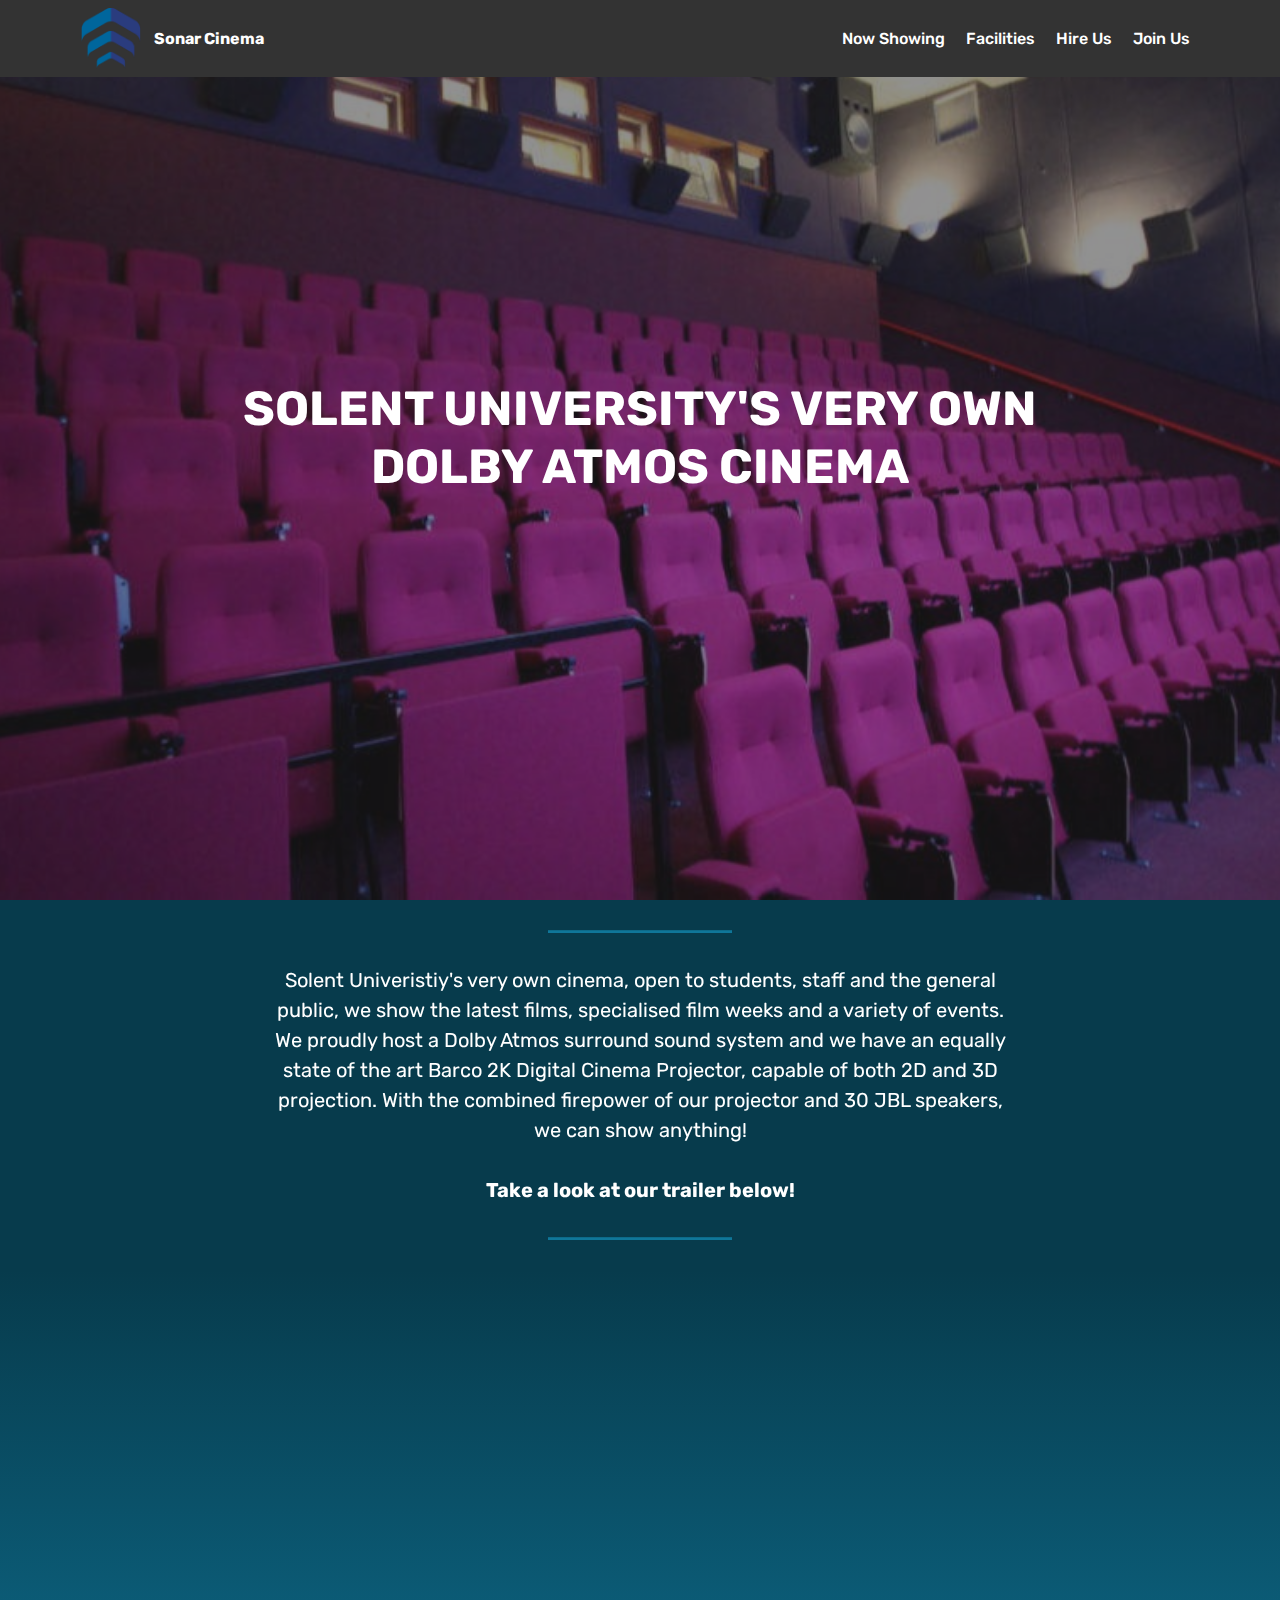
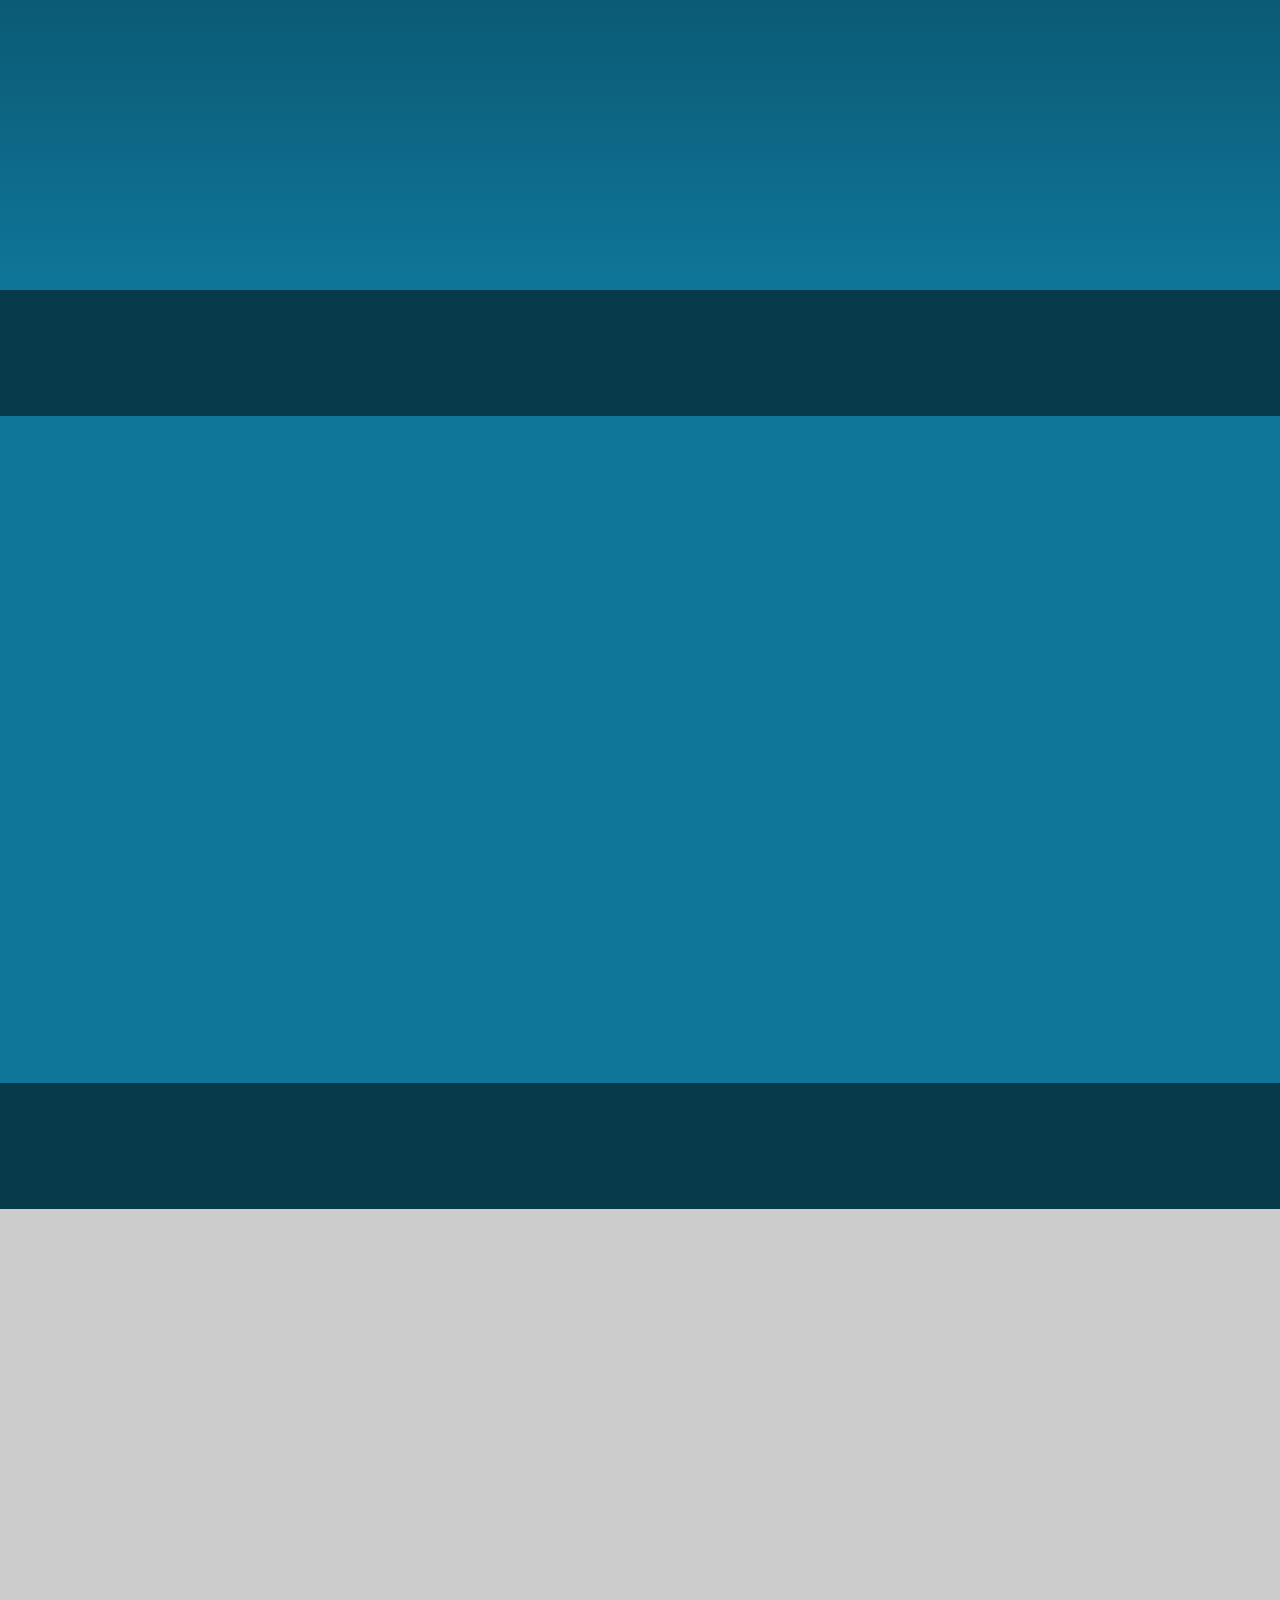
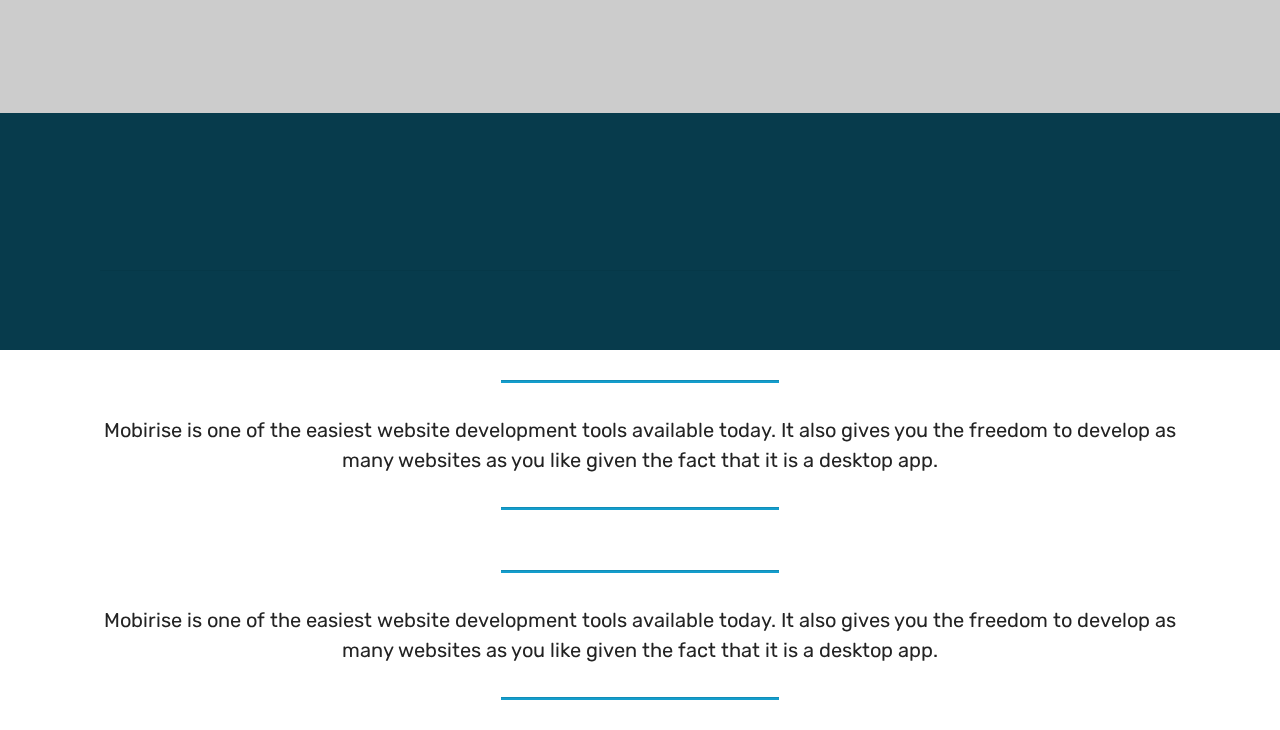
==== commit 255c926d: "create github pages" ====
--- a/index.html
+++ b/index.html
@@ -56,7 +56,7 @@
     </nav>
 </section>
 
-<section class="engine"><a href="https://mobirise.info/t">free amp templates</a></section><section class="cid-rxHywBMmnU mbr-fullscreen mbr-parallax-background" id="header2-2">
+<section class="engine"><a href="https://mobirise.info/h">how to create your own web page</a></section><section class="cid-rxHywBMmnU mbr-fullscreen mbr-parallax-background" id="header2-2">
 
     
 
@@ -185,36 +185,6 @@
           
         </div>
       </div>
-    </div>
-</section>
-
-<section class="header1 cid-rGvaxiJJ2E" id="header16-1w">
-
-    
-
-    
-
-    <div class="container">
-        <div class="row justify-content-md-center">
-            <div class="col-md-10 align-center">
-                <h1 class="mbr-section-title mbr-bold pb-3 mbr-fonts-style display-1">Latest News</h1>
-                
-                
-                
-            </div>
-        </div>
-    </div>
-
-</section>
-
-<section class="mbr-section article content1 cid-rGvaBUhKWJ" id="content1-1x">
-    
-     
-
-    <div class="container">
-        <div class="media-container-row">
-            <div class="mbr-text col-12 mbr-fonts-style display-7 col-md-8"><p><strong>31/10/2019: </strong>Here at Sonar Cinema we always strive to create the best cinematic experience for you. Therefore we have created a customer survey! We will be running it for two weeks and we'd appreciate it if you could take 5 minutes to complete it.</p><p>https://forms.gle/yf3Mrc4QtvMdERd48&nbsp;&nbsp;&nbsp;&nbsp;</p></div>
-        </div>
     </div>
 </section>
 
--- a/assets/mobirise/css/mbr-additional.css
+++ b/assets/mobirise/css/mbr-additional.css
@@ -2295,32 +2295,6 @@
 .cid-rQ75ct9pmw .mbr-section-subtitle P {
   text-align: right;
 }
-.cid-rGvaxiJJ2E {
-  padding-top: 30px;
-  padding-bottom: 15px;
-  background-color: #073b4c;
-}
-.cid-rGvaxiJJ2E P {
-  color: #767676;
-}
-.cid-rGvaxiJJ2E H1 {
-  color: #efefef;
-}
-.cid-rGvaBUhKWJ {
-  padding-top: 45px;
-  padding-bottom: 30px;
-  background-color: #0f7699;
-}
-.cid-rGvaBUhKWJ .mbr-text,
-.cid-rGvaBUhKWJ blockquote {
-  color: #767676;
-}
-.cid-rGvaBUhKWJ .mbr-text {
-  color: #ffffff;
-}
-.cid-rGvaBUhKWJ .mbr-text P {
-  text-align: left;
-}
 .cid-rC30MslQra {
   padding-top: 30px;
   padding-bottom: 15px;
--- a/assets/mobirise/css/mbr-additional.css
+++ b/assets/mobirise/css/mbr-additional.css
@@ -2295,32 +2295,6 @@
 .cid-rQ75ct9pmw .mbr-section-subtitle P {
   text-align: right;
 }
-.cid-rGvaxiJJ2E {
-  padding-top: 30px;
-  padding-bottom: 15px;
-  background-color: #073b4c;
-}
-.cid-rGvaxiJJ2E P {
-  color: #767676;
-}
-.cid-rGvaxiJJ2E H1 {
-  color: #efefef;
-}
-.cid-rGvaBUhKWJ {
-  padding-top: 45px;
-  padding-bottom: 30px;
-  background-color: #0f7699;
-}
-.cid-rGvaBUhKWJ .mbr-text,
-.cid-rGvaBUhKWJ blockquote {
-  color: #767676;
-}
-.cid-rGvaBUhKWJ .mbr-text {
-  color: #ffffff;
-}
-.cid-rGvaBUhKWJ .mbr-text P {
-  text-align: left;
-}
 .cid-rC30MslQra {
   padding-top: 30px;
   padding-bottom: 15px;
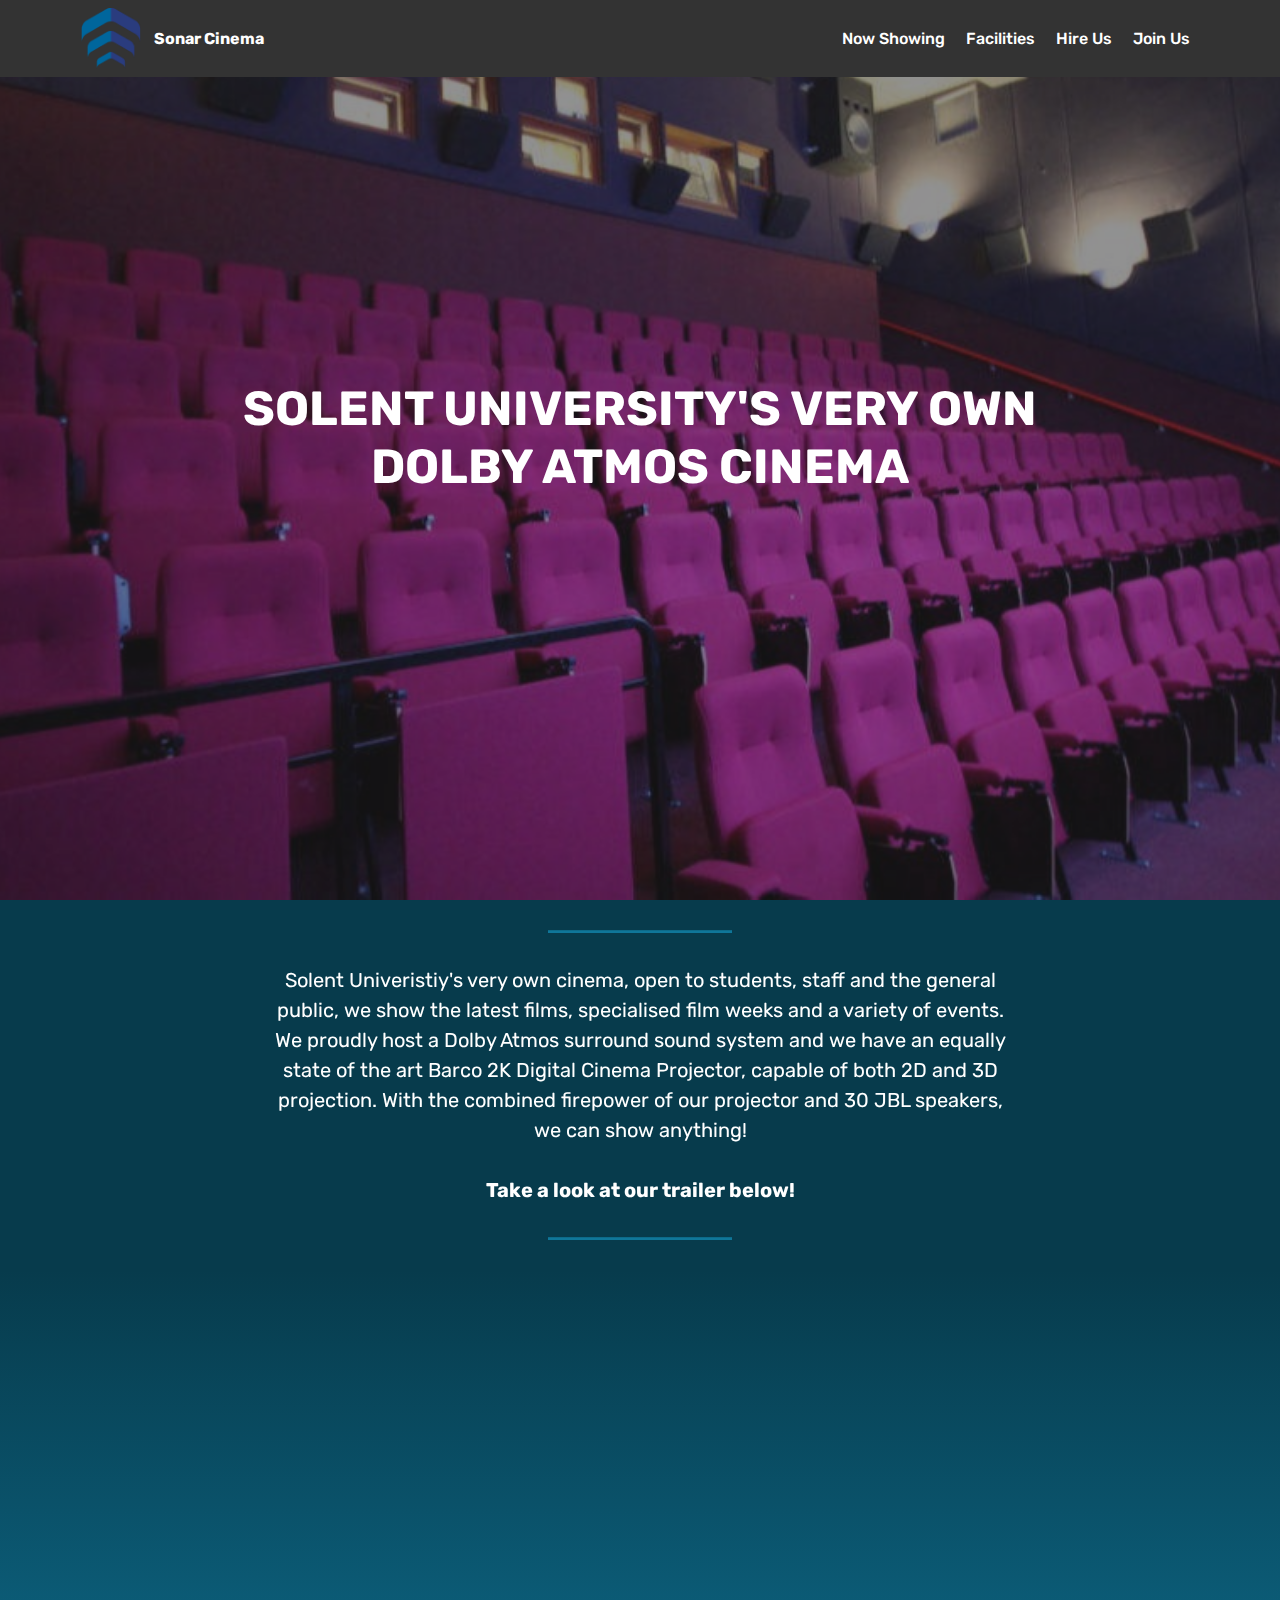
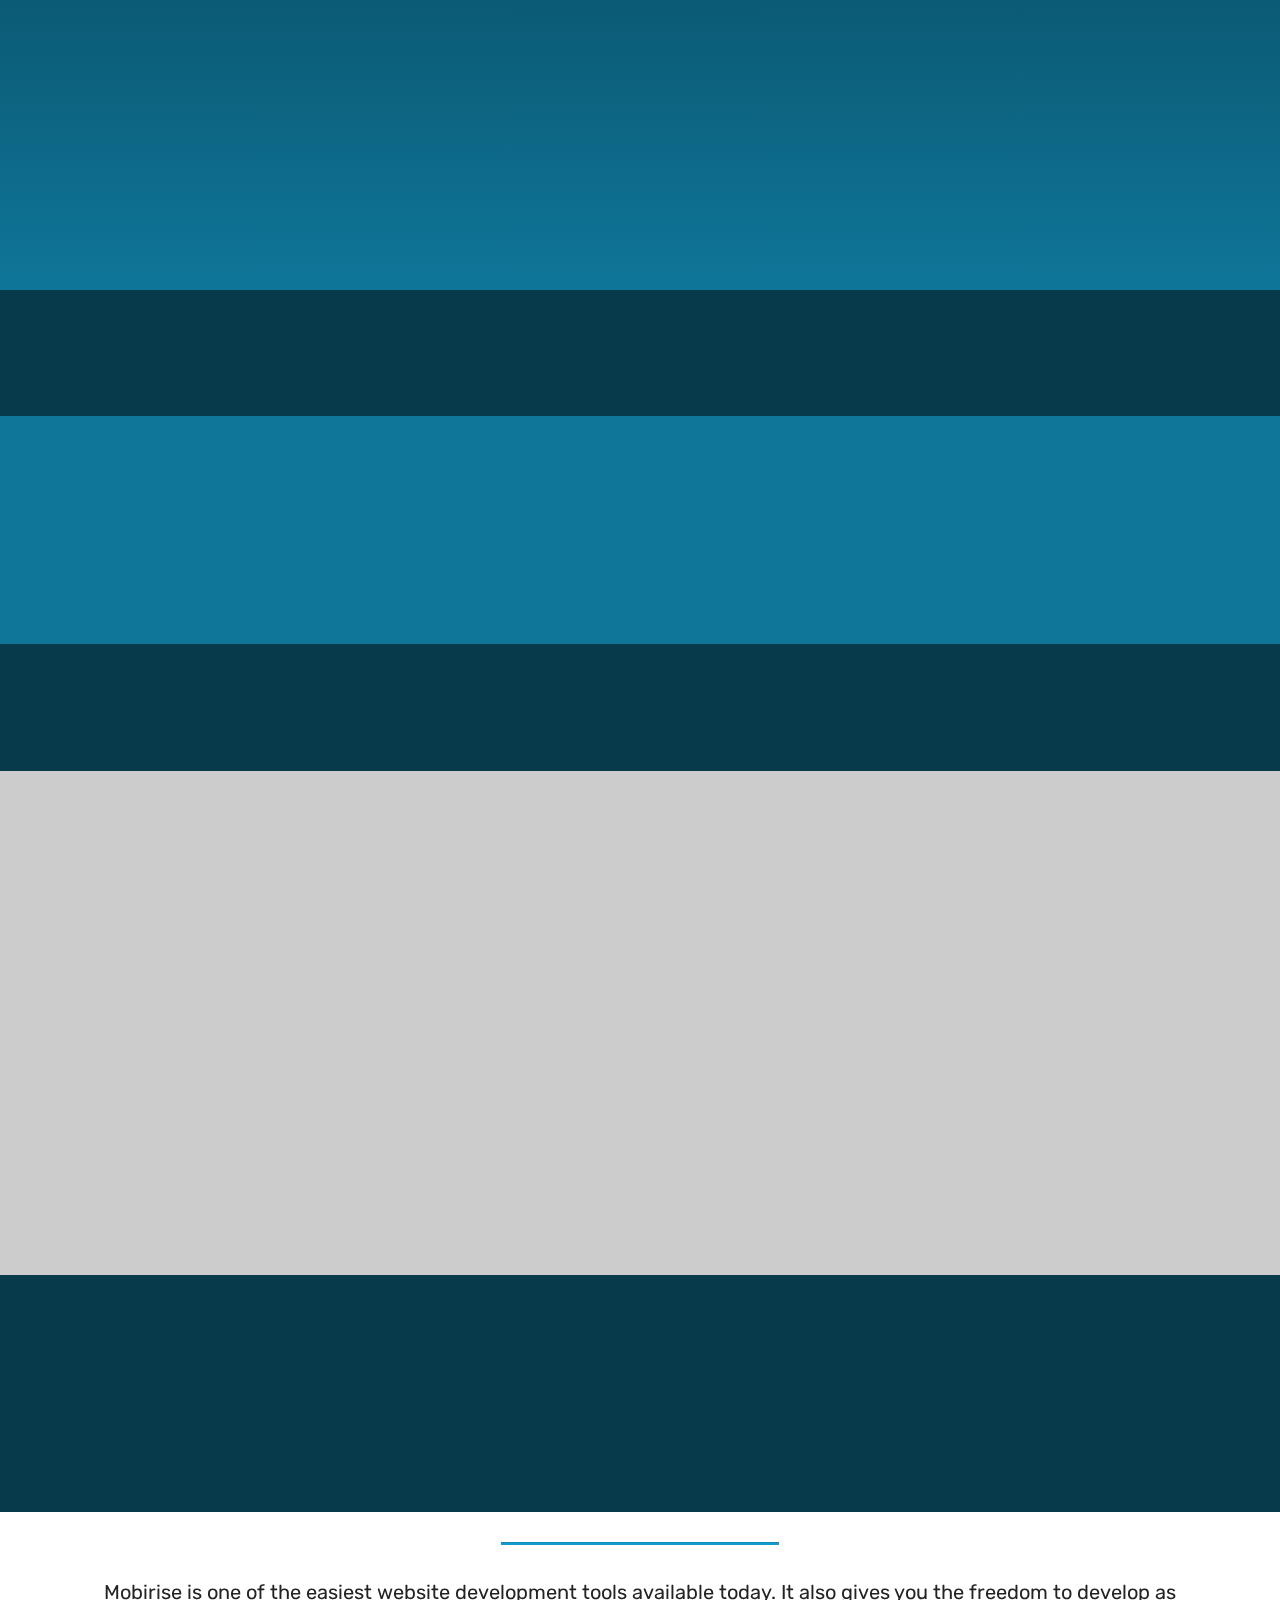
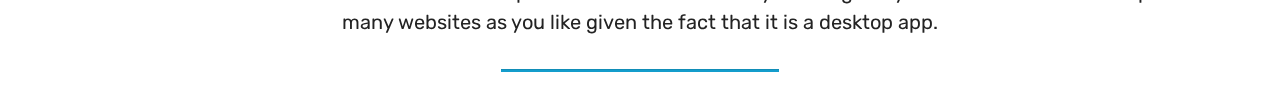
==== commit e98f1755: "create github pages" ====
--- a/index.html
+++ b/index.html
@@ -15,10 +15,9 @@
   <link rel="stylesheet" href="assets/bootstrap/css/bootstrap-grid.min.css">
   <link rel="stylesheet" href="assets/bootstrap/css/bootstrap-reboot.min.css">
   <link rel="stylesheet" href="assets/socicon/css/styles.css">
-  <link rel="stylesheet" href="assets/dropdown/css/style.css">
   <link rel="stylesheet" href="assets/tether/tether.min.css">
   <link rel="stylesheet" href="assets/animatecss/animate.min.css">
-  <link rel="stylesheet" href="assets/datatables/data-tables.bootstrap4.min.css">
+  <link rel="stylesheet" href="assets/dropdown/css/style.css">
   <link rel="stylesheet" href="assets/theme/css/style.css">
   <link rel="preload" as="style" href="assets/mobirise/css/mbr-additional.css"><link rel="stylesheet" href="assets/mobirise/css/mbr-additional.css" type="text/css">
   
@@ -56,7 +55,7 @@
     </nav>
 </section>
 
-<section class="engine"><a href="https://mobirise.info/h">how to create your own web page</a></section><section class="cid-rxHywBMmnU mbr-fullscreen mbr-parallax-background" id="header2-2">
+<section class="engine"><a href="https://mobirise.info/k">develop own website</a></section><section class="cid-rxHywBMmnU mbr-fullscreen mbr-parallax-background" id="header2-2">
 
     
 
@@ -119,72 +118,14 @@
 
 </section>
 
-<section class="header7 cid-rQ74SyjkyC" id="header7-1y">
-
-    
-
-    
+<section class="mbr-section article content1 cid-rRz1rFyaxi" id="content1-20">
+    
+     
 
     <div class="container">
         <div class="media-container-row">
-
-            <div class="media-content align-right">
-                <h1 class="mbr-section-title mbr-white pb-3 mbr-fonts-style display-1">Joker</h1>
-                <div class="mbr-section-text mbr-white pb-3">
-                    <p class="mbr-text mbr-fonts-style display-5">
-                         Forever alone in a crowd, failed comedian Arthur Fleck seeks connection as he walks the streets of Gotham City. Arthur wears two masks -- the one he paints for his day job as a clown, and the guise he projects in a futile attempt to feel like he's part of the world around him. Isolated, bullied and disregarded by society, Fleck begins a slow descent into madness as he transforms into the criminal mastermind known as the Joker.
-                    </p>
-                </div>
-                
-            </div>
-
-            <div class="mbr-figure" style="width: 100%;"><iframe class="mbr-embedded-video" src="https://www.youtube.com/embed/zAGVQLHvwOY?rel=0&amp;amp;showinfo=0&amp;autoplay=0&amp;loop=0" width="1280" height="720" frameborder="0" allowfullscreen></iframe></div>
-
-        </div>
-    </div>
-</section>
-
-<section class="section-table cid-rQ75ct9pmw" id="table1-1z">
-
-  
-  
-  <div class="container container-table">
-      
-      
-      <div class="table-wrapper">
-        <div class="container">
-          
-        </div>
-
-        <div class="container scroll">
-          <table class="table" cellspacing="0">
-            <thead>
-              <tr class="table-heads ">
-                  
-                  
-                  
-                  
-              <th class="head-item mbr-fonts-style display-7">Date</th><th class="head-item mbr-fonts-style display-7">Doors Open</th><th class="head-item mbr-fonts-style display-7">Showing Starts</th><th class="head-item mbr-fonts-style display-7">
-                      Age Rating</th></tr>
-            </thead>
-
-            <tbody>
-              
-              
-              
-              
-            <tr> 
-                
-                
-                
-                
-              <td class="body-item mbr-fonts-style display-7">Thurs 13th Feburary</td><td class="body-item mbr-fonts-style display-7">18:30</td><td class="body-item mbr-fonts-style display-7">19:00</td><td class="body-item mbr-fonts-style display-7">15</td></tr></tbody>
-          </table>
-        </div>
-        <div class="container table-info-container">
-          
-        </div>
-      </div>
+            <div class="mbr-text col-12 mbr-fonts-style display-7 col-md-8"><p><strong>Check back later for our upcoming showings!</strong></p></div>
+        </div>
     </div>
 </section>
 
@@ -326,34 +267,17 @@
         </div>
 </section>
 
-<section class="mbr-section article content9 cid-rGv9zXVPiO" id="content9-1t">
-    
-     
-
-    <div class="container">
-        <div class="inner-container" style="width: 100%;">
-            <hr class="line" style="width: 25%;">
-            <div class="section-text align-center mbr-fonts-style display-5">
-                    Mobirise is one of the easiest website development tools available today. It also gives you the freedom to develop as many websites as you like given the fact that it is a desktop app.
-                </div>
-            <hr class="line" style="width: 25%;">
-        </div>
-        </div>
-</section>
-
 
   <script src="assets/web/assets/jquery/jquery.min.js"></script>
   <script src="assets/popper/popper.min.js"></script>
   <script src="assets/bootstrap/js/bootstrap.min.js"></script>
   <script src="assets/smoothscroll/smooth-scroll.js"></script>
+  <script src="assets/tether/tether.min.js"></script>
+  <script src="assets/touchswipe/jquery.touch-swipe.min.js"></script>
+  <script src="assets/viewportchecker/jquery.viewportchecker.js"></script>
+  <script src="assets/parallax/jarallax.min.js"></script>
   <script src="assets/dropdown/js/nav-dropdown.js"></script>
   <script src="assets/dropdown/js/navbar-dropdown.js"></script>
-  <script src="assets/tether/tether.min.js"></script>
-  <script src="assets/viewportchecker/jquery.viewportchecker.js"></script>
-  <script src="assets/parallax/jarallax.min.js"></script>
-  <script src="assets/datatables/jquery.data-tables.min.js"></script>
-  <script src="assets/datatables/data-tables.bootstrap4.min.js"></script>
-  <script src="assets/touchswipe/jquery.touch-swipe.min.js"></script>
   <script src="assets/theme/js/script.js"></script>
   
   
--- a/assets/mobirise/css/mbr-additional.css
+++ b/assets/mobirise/css/mbr-additional.css
@@ -2194,106 +2194,20 @@
 .cid-rC2CLqpb37 H1 {
   color: #efefef;
 }
-.cid-rQ74SyjkyC {
+.cid-rRz1rFyaxi {
   padding-top: 90px;
-  padding-bottom: 30px;
-  background: linear-gradient(45deg, #0f7699, #0f7699);
-}
-@media (min-width: 992px) {
-  .cid-rQ74SyjkyC .mbr-figure {
-    padding-left: 4rem;
-  }
-}
-@media (max-width: 991px) {
-  .cid-rQ74SyjkyC .mbr-figure {
-    padding-top: 3rem;
-  }
-}
-.cid-rQ75ct9pmw {
-  padding-top: 0px;
-  padding-bottom: 60px;
+  padding-bottom: 90px;
   background-color: #0f7699;
 }
-.cid-rQ75ct9pmw .mbr-section-subtitle {
-  color: #efefef;
-  text-align: right;
-}
-.cid-rQ75ct9pmw .container-table {
-  margin: 0 auto;
-}
-.cid-rQ75ct9pmw .scroll {
-  overflow-x: auto;
-  padding: 0;
-}
-.cid-rQ75ct9pmw .dataTables_wrapper {
-  display: block;
-}
-.cid-rQ75ct9pmw .dataTables_wrapper .search {
-  margin-bottom: .5rem;
-}
-.cid-rQ75ct9pmw .dataTables_wrapper .table {
-  overflow-x: auto;
-}
-.cid-rQ75ct9pmw table {
-  width: 100% !important;
-  margin-top: 6px;
-  border: 1px solid #cccccc;
-  margin-bottom: 0;
-}
-.cid-rQ75ct9pmw table th {
-  border-top: none;
-  transition: all .2s;
-  border-bottom: none;
-}
-.cid-rQ75ct9pmw table th:hover {
-  background: #cccccc;
-  color: #000000;
-}
-.cid-rQ75ct9pmw table td {
-  border-top: 1px solid #cccccc;
-}
-.cid-rQ75ct9pmw table.table {
-  background: #55b4d4;
-}
-.cid-rQ75ct9pmw .dataTables_filter {
-  text-align: right;
-  margin-bottom: .5rem;
-}
-.cid-rQ75ct9pmw .dataTables_filter label {
-  display: inline;
-  white-space: normal !important;
-}
-.cid-rQ75ct9pmw .dataTables_filter input {
-  display: inline;
-  width: auto;
-  margin-left: .5rem;
-  border-radius: 100px;
-  padding-left: 1rem;
-}
-.cid-rQ75ct9pmw .dataTables_info {
-  padding-bottom: 1rem;
-  padding-top: 1rem;
-  white-space: normal !important;
-}
-@media (max-width: 992px) {
-  .cid-rQ75ct9pmw .dataTables_filter {
-    text-align: center;
-  }
-}
-@media (max-width: 350px) {
-  .cid-rQ75ct9pmw .dataTables_filter {
-    text-align: center;
-  }
-  .cid-rQ75ct9pmw .dataTables_filter input {
-    width: 100% !important;
-    margin-left: 0 !important;
-  }
-}
-.cid-rQ75ct9pmw .mbr-section-title {
+.cid-rRz1rFyaxi .mbr-text,
+.cid-rRz1rFyaxi blockquote {
+  color: #767676;
+}
+.cid-rRz1rFyaxi .mbr-text {
   color: #ffffff;
 }
-.cid-rQ75ct9pmw .mbr-section-subtitle P {
-  text-align: right;
+.cid-rRz1rFyaxi .mbr-text P {
+  text-align: center;
 }
 .cid-rC30MslQra {
   padding-top: 30px;
@@ -2454,29 +2368,6 @@
 }
 @media (max-width: 768px) {
   .cid-rGv9zUfQXS .inner-container {
-    width: 100% !important;
-  }
-}
-.cid-rGv9zXVPiO {
-  padding-top: 30px;
-  padding-bottom: 30px;
-  background-color: #ffffff;
-}
-.cid-rGv9zXVPiO .line {
-  background-color: #149dcc;
-  color: #149dcc;
-  align: center;
-  height: 2px;
-  margin: 0 auto;
-}
-.cid-rGv9zXVPiO .section-text {
-  padding: 2rem 0;
-}
-.cid-rGv9zXVPiO .inner-container {
-  margin: 0 auto;
-}
-@media (max-width: 768px) {
-  .cid-rGv9zXVPiO .inner-container {
     width: 100% !important;
   }
 }
--- a/assets/mobirise/css/mbr-additional.css
+++ b/assets/mobirise/css/mbr-additional.css
@@ -2194,106 +2194,20 @@
 .cid-rC2CLqpb37 H1 {
   color: #efefef;
 }
-.cid-rQ74SyjkyC {
+.cid-rRz1rFyaxi {
   padding-top: 90px;
-  padding-bottom: 30px;
-  background: linear-gradient(45deg, #0f7699, #0f7699);
-}
-@media (min-width: 992px) {
-  .cid-rQ74SyjkyC .mbr-figure {
-    padding-left: 4rem;
-  }
-}
-@media (max-width: 991px) {
-  .cid-rQ74SyjkyC .mbr-figure {
-    padding-top: 3rem;
-  }
-}
-.cid-rQ75ct9pmw {
-  padding-top: 0px;
-  padding-bottom: 60px;
+  padding-bottom: 90px;
   background-color: #0f7699;
 }
-.cid-rQ75ct9pmw .mbr-section-subtitle {
-  color: #efefef;
-  text-align: right;
-}
-.cid-rQ75ct9pmw .container-table {
-  margin: 0 auto;
-}
-.cid-rQ75ct9pmw .scroll {
-  overflow-x: auto;
-  padding: 0;
-}
-.cid-rQ75ct9pmw .dataTables_wrapper {
-  display: block;
-}
-.cid-rQ75ct9pmw .dataTables_wrapper .search {
-  margin-bottom: .5rem;
-}
-.cid-rQ75ct9pmw .dataTables_wrapper .table {
-  overflow-x: auto;
-}
-.cid-rQ75ct9pmw table {
-  width: 100% !important;
-  margin-top: 6px;
-  border: 1px solid #cccccc;
-  margin-bottom: 0;
-}
-.cid-rQ75ct9pmw table th {
-  border-top: none;
-  transition: all .2s;
-  border-bottom: none;
-}
-.cid-rQ75ct9pmw table th:hover {
-  background: #cccccc;
-  color: #000000;
-}
-.cid-rQ75ct9pmw table td {
-  border-top: 1px solid #cccccc;
-}
-.cid-rQ75ct9pmw table.table {
-  background: #55b4d4;
-}
-.cid-rQ75ct9pmw .dataTables_filter {
-  text-align: right;
-  margin-bottom: .5rem;
-}
-.cid-rQ75ct9pmw .dataTables_filter label {
-  display: inline;
-  white-space: normal !important;
-}
-.cid-rQ75ct9pmw .dataTables_filter input {
-  display: inline;
-  width: auto;
-  margin-left: .5rem;
-  border-radius: 100px;
-  padding-left: 1rem;
-}
-.cid-rQ75ct9pmw .dataTables_info {
-  padding-bottom: 1rem;
-  padding-top: 1rem;
-  white-space: normal !important;
-}
-@media (max-width: 992px) {
-  .cid-rQ75ct9pmw .dataTables_filter {
-    text-align: center;
-  }
-}
-@media (max-width: 350px) {
-  .cid-rQ75ct9pmw .dataTables_filter {
-    text-align: center;
-  }
-  .cid-rQ75ct9pmw .dataTables_filter input {
-    width: 100% !important;
-    margin-left: 0 !important;
-  }
-}
-.cid-rQ75ct9pmw .mbr-section-title {
+.cid-rRz1rFyaxi .mbr-text,
+.cid-rRz1rFyaxi blockquote {
+  color: #767676;
+}
+.cid-rRz1rFyaxi .mbr-text {
   color: #ffffff;
 }
-.cid-rQ75ct9pmw .mbr-section-subtitle P {
-  text-align: right;
+.cid-rRz1rFyaxi .mbr-text P {
+  text-align: center;
 }
 .cid-rC30MslQra {
   padding-top: 30px;
@@ -2454,29 +2368,6 @@
 }
 @media (max-width: 768px) {
   .cid-rGv9zUfQXS .inner-container {
-    width: 100% !important;
-  }
-}
-.cid-rGv9zXVPiO {
-  padding-top: 30px;
-  padding-bottom: 30px;
-  background-color: #ffffff;
-}
-.cid-rGv9zXVPiO .line {
-  background-color: #149dcc;
-  color: #149dcc;
-  align: center;
-  height: 2px;
-  margin: 0 auto;
-}
-.cid-rGv9zXVPiO .section-text {
-  padding: 2rem 0;
-}
-.cid-rGv9zXVPiO .inner-container {
-  margin: 0 auto;
-}
-@media (max-width: 768px) {
-  .cid-rGv9zXVPiO .inner-container {
     width: 100% !important;
   }
 }
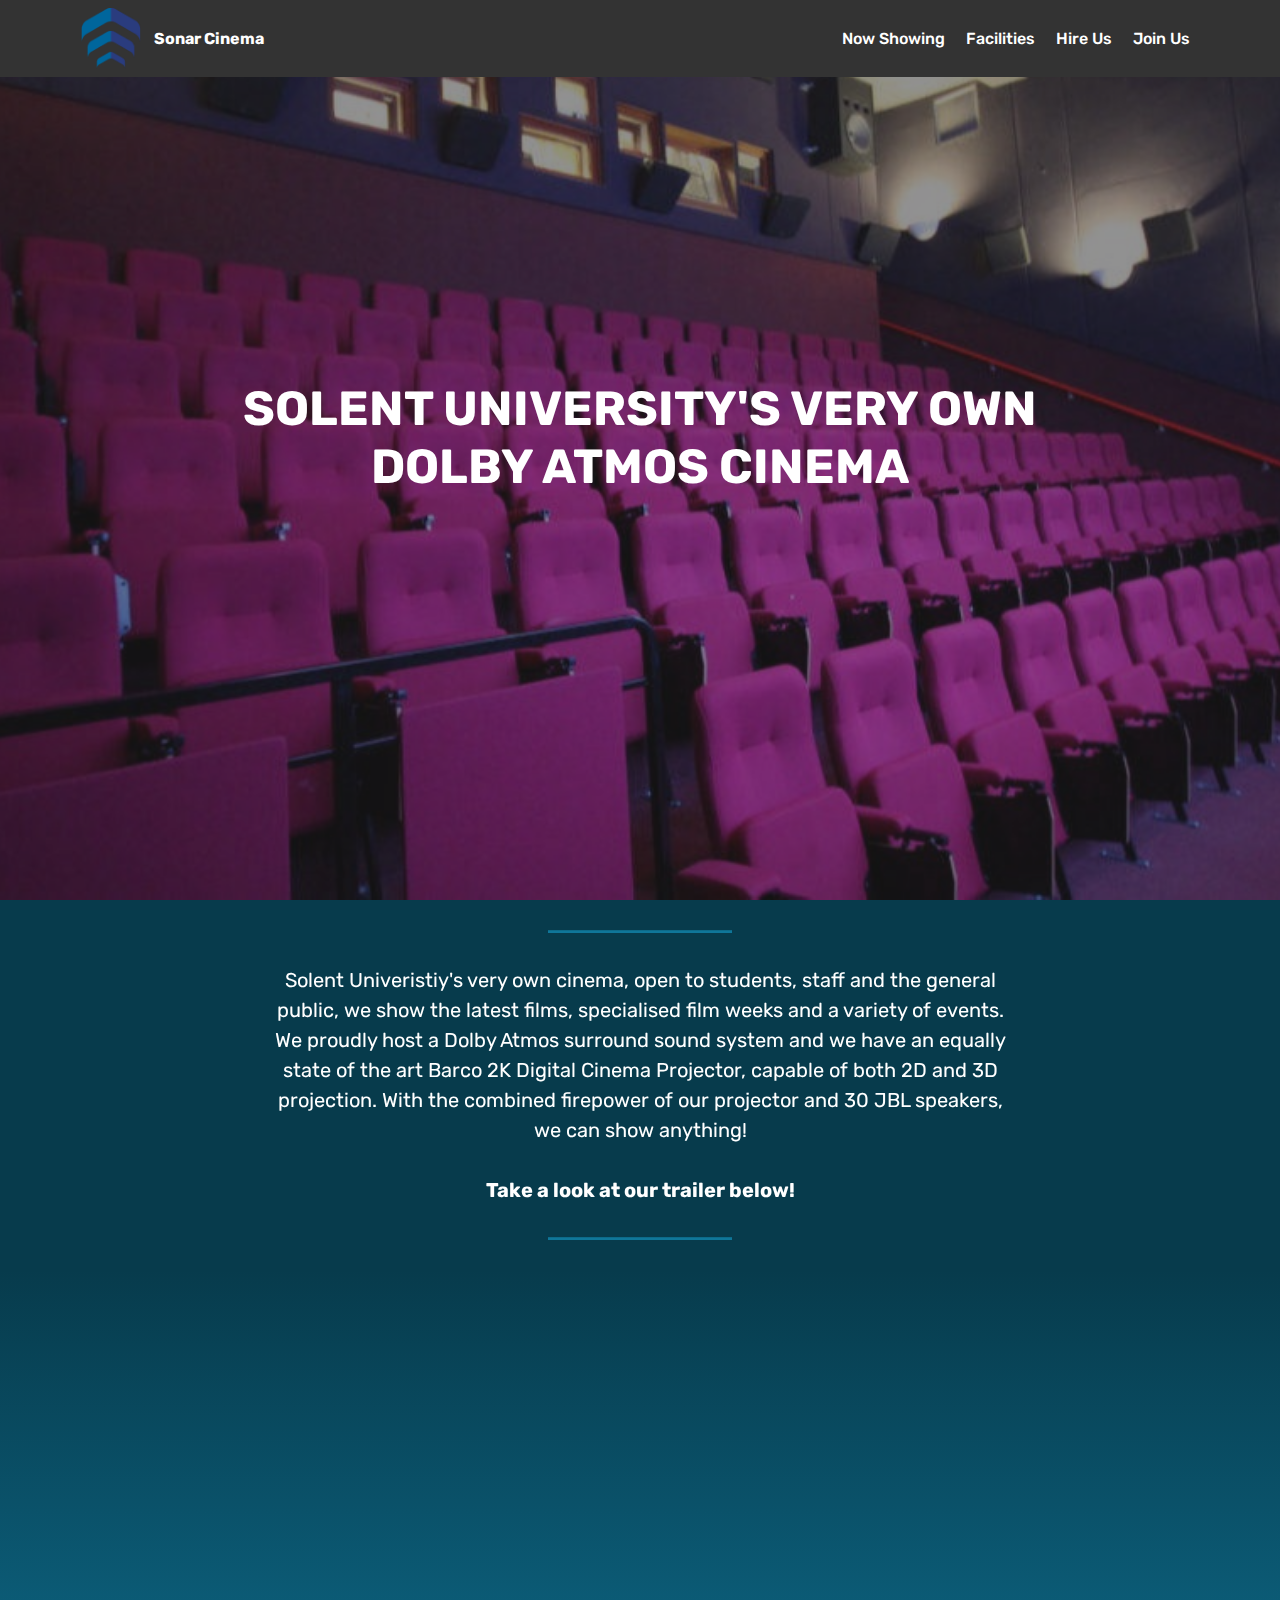
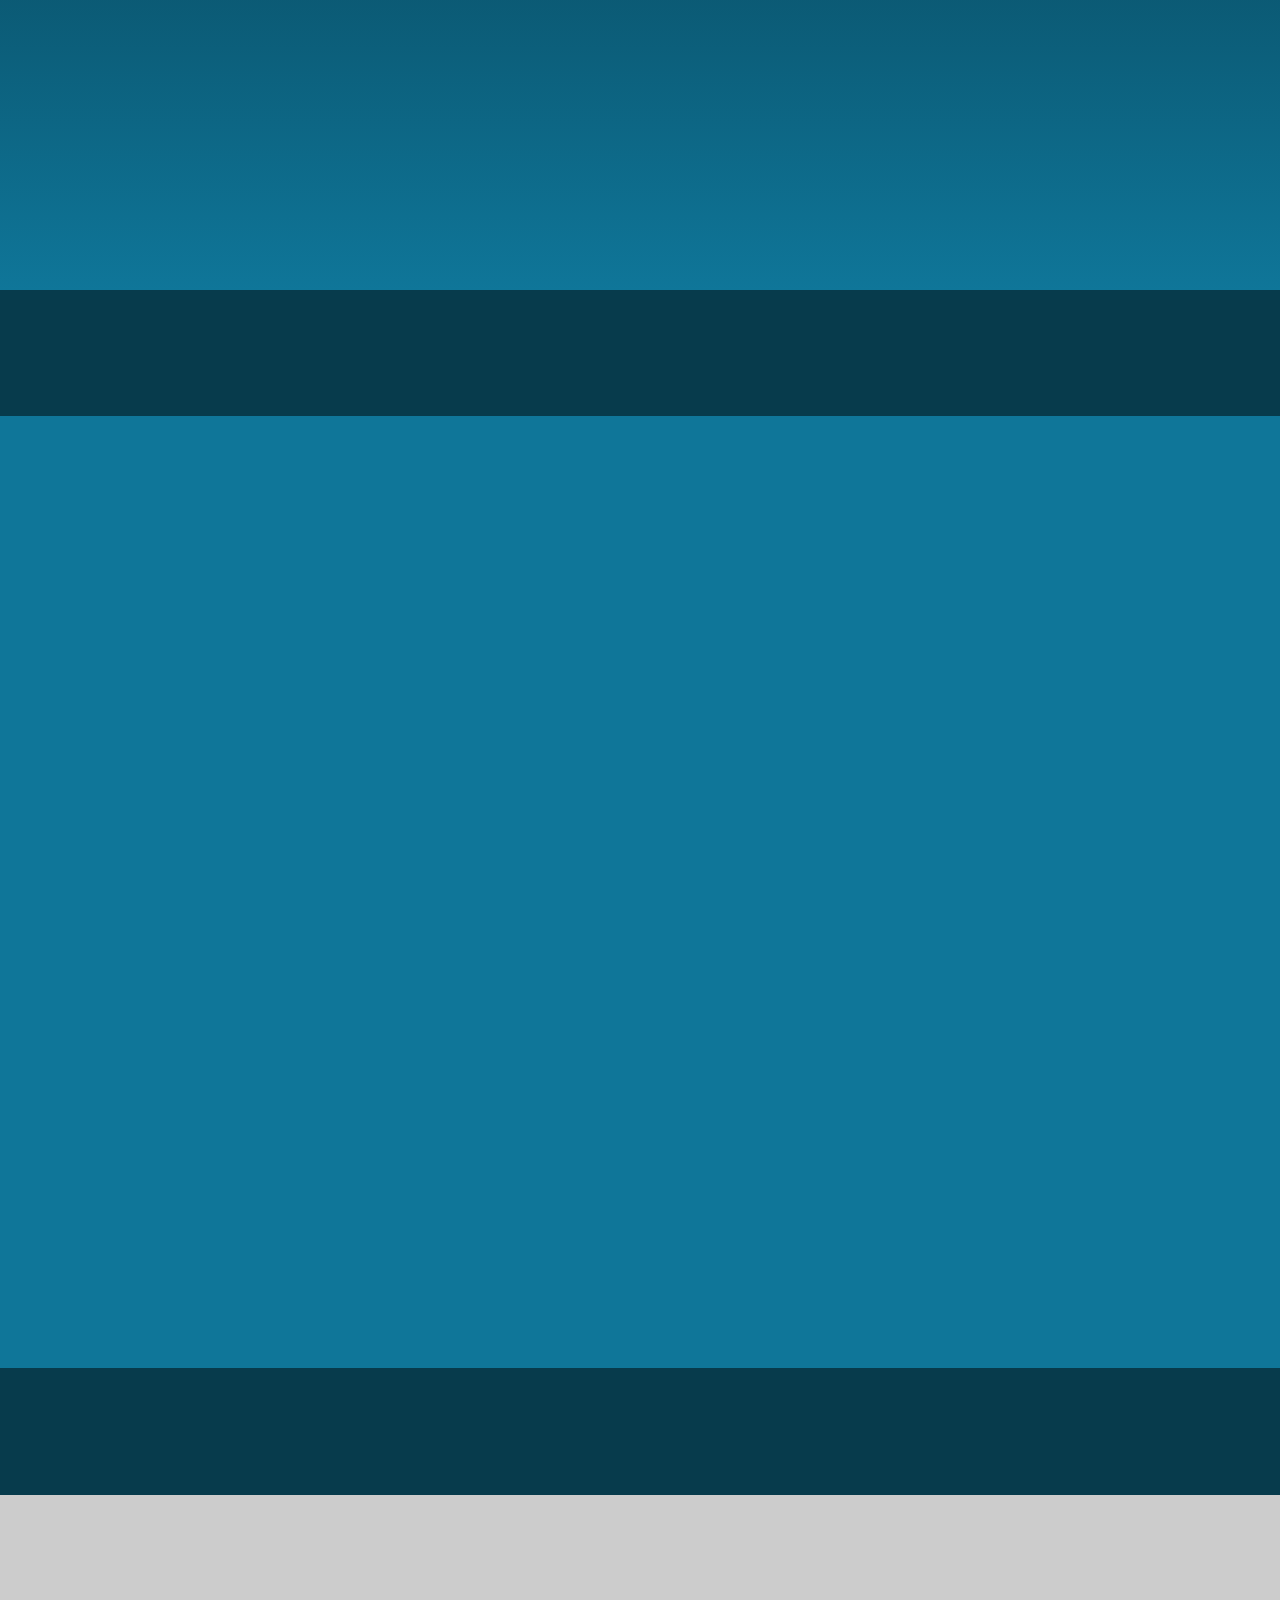
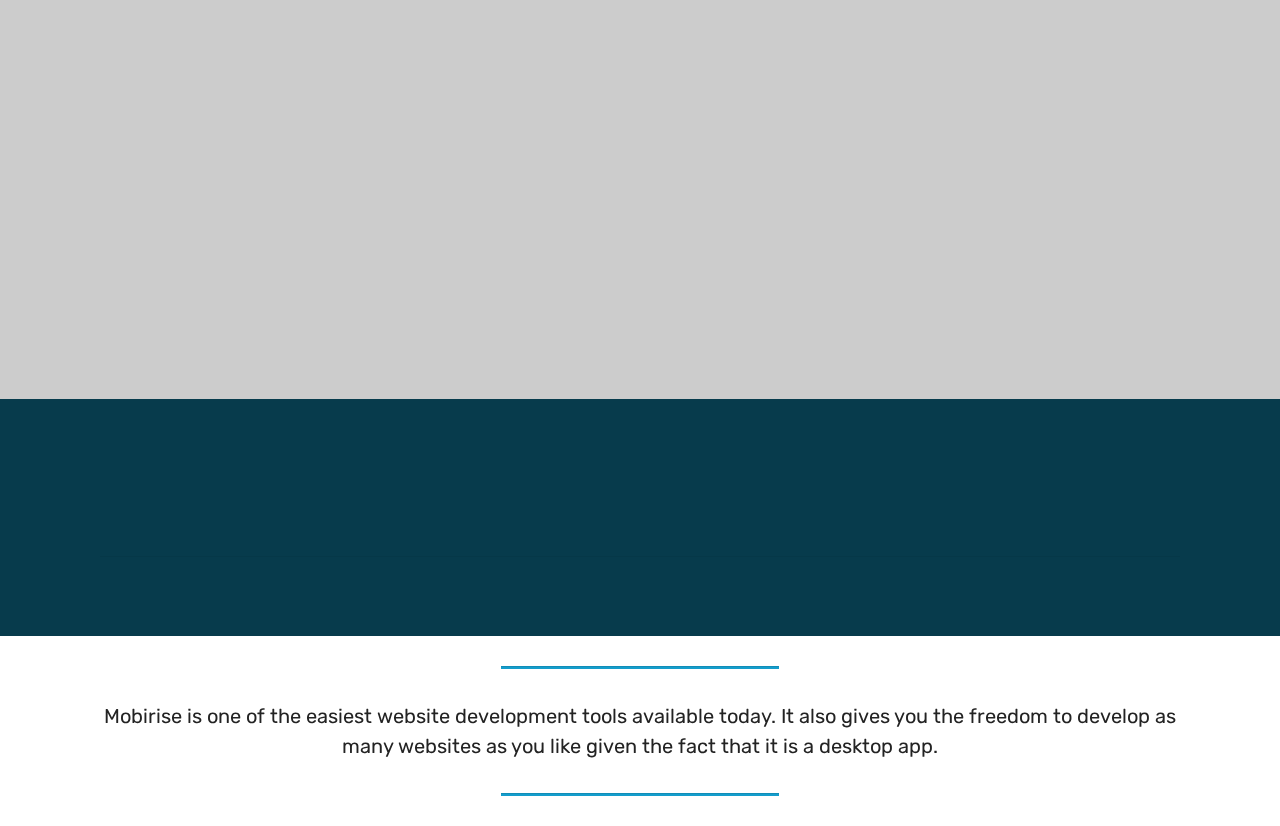
==== commit 1088e926: "create github pages" ====
--- a/index.html
+++ b/index.html
@@ -15,9 +15,10 @@
   <link rel="stylesheet" href="assets/bootstrap/css/bootstrap-grid.min.css">
   <link rel="stylesheet" href="assets/bootstrap/css/bootstrap-reboot.min.css">
   <link rel="stylesheet" href="assets/socicon/css/styles.css">
+  <link rel="stylesheet" href="assets/dropdown/css/style.css">
   <link rel="stylesheet" href="assets/tether/tether.min.css">
   <link rel="stylesheet" href="assets/animatecss/animate.min.css">
-  <link rel="stylesheet" href="assets/dropdown/css/style.css">
+  <link rel="stylesheet" href="assets/datatables/data-tables.bootstrap4.min.css">
   <link rel="stylesheet" href="assets/theme/css/style.css">
   <link rel="preload" as="style" href="assets/mobirise/css/mbr-additional.css"><link rel="stylesheet" href="assets/mobirise/css/mbr-additional.css" type="text/css">
   
@@ -55,7 +56,7 @@
     </nav>
 </section>
 
-<section class="engine"><a href="https://mobirise.info/k">develop own website</a></section><section class="cid-rxHywBMmnU mbr-fullscreen mbr-parallax-background" id="header2-2">
+<section class="engine"><a href="https://mobirise.info">Mobirise</a></section><section class="cid-rxHywBMmnU mbr-fullscreen mbr-parallax-background" id="header2-2">
 
     
 
@@ -118,14 +119,102 @@
 
 </section>
 
-<section class="mbr-section article content1 cid-rRz1rFyaxi" id="content1-20">
-    
-     
+<section class="header7 cid-rRJJHYjAfL" id="header7-21">
+
+    
+
+    
 
     <div class="container">
         <div class="media-container-row">
-            <div class="mbr-text col-12 mbr-fonts-style display-7 col-md-8"><p><strong>Check back later for our upcoming showings!</strong></p></div>
-        </div>
+
+            <div class="media-content align-right">
+                <h1 class="mbr-section-title mbr-white pb-3 mbr-fonts-style display-1">Django Unchained</h1>
+                <div class="mbr-section-text mbr-white pb-3">
+                    <p class="mbr-text mbr-fonts-style display-5">
+                         When Django, a slave, is freed, he joins forces with a bounty hunter to rescue his wife, who has been captured by a hard-hearted plantation owner.
+                    </p>
+                </div>
+                
+            </div>
+
+            <div class="mbr-figure" style="width: 100%;"><iframe class="mbr-embedded-video" src="https://www.youtube.com/embed/_iH0UBYDI4g?rel=0&amp;amp;showinfo=0&amp;autoplay=0&amp;loop=0" width="1280" height="720" frameborder="0" allowfullscreen></iframe></div>
+
+        </div>
+    </div>
+</section>
+
+<section class="header7 cid-rRJKYdCXfe" id="header7-23">
+
+    
+
+    
+
+    <div class="container">
+        <div class="media-container-row">
+
+            <div class="media-content align-right">
+                <h1 class="mbr-section-title mbr-white pb-3 mbr-fonts-style display-1">Shazam!</h1>
+                <div class="mbr-section-text mbr-white pb-3">
+                    <p class="mbr-text mbr-fonts-style display-5">
+                         After being abandoned at a fair, Billy constantly searches for his mother. His life, however, takes a huge turn when he inherits the superpowers of a powerful wizard.
+                    </p>
+                </div>
+                
+            </div>
+
+            <div class="mbr-figure" style="width: 100%;"><iframe class="mbr-embedded-video" src="https://www.youtube.com/embed/go6GEIrcvFY?rel=0&amp;amp;showinfo=0&amp;autoplay=0&amp;loop=0" width="1280" height="720" frameborder="0" allowfullscreen></iframe></div>
+
+        </div>
+    </div>
+</section>
+
+<section class="section-table cid-rRJJIGSNzw" id="table1-22">
+
+  
+  
+  <div class="container container-table">
+      
+      
+      <div class="table-wrapper">
+        <div class="container">
+          
+        </div>
+
+        <div class="container scroll">
+          <table class="table" cellspacing="0">
+            <thead>
+              <tr class="table-heads ">
+                  
+                  
+                  
+                  
+              <th class="head-item mbr-fonts-style display-7">Date</th><th class="head-item mbr-fonts-style display-7">Film</th><th class="head-item mbr-fonts-style display-7">Doors open</th><th class="head-item mbr-fonts-style display-7">Showing strarts</th><th class="head-item mbr-fonts-style display-7">
+                      Age Rating</th></tr>
+            </thead>
+
+            <tbody>
+              
+              
+              
+              
+            <tr> 
+                
+                
+                
+                
+              <td class="body-item mbr-fonts-style display-7">Thurs 19th March</td><td class="body-item mbr-fonts-style display-7">Django Unchained</td><td class="body-item mbr-fonts-style display-7">18:30</td><td class="body-item mbr-fonts-style display-7">19:00</td><td class="body-item mbr-fonts-style display-7">18</td></tr><tr> 
+                
+                
+                
+                
+              <td class="body-item mbr-fonts-style display-7">Thurs 27th March</td><td class="body-item mbr-fonts-style display-7">Shazam!</td><td class="body-item mbr-fonts-style display-7">18:30</td><td class="body-item mbr-fonts-style display-7">19:00</td><td class="body-item mbr-fonts-style display-7">12</td></tr></tbody>
+          </table>
+        </div>
+        <div class="container table-info-container">
+          
+        </div>
+      </div>
     </div>
 </section>
 
@@ -272,12 +361,14 @@
   <script src="assets/popper/popper.min.js"></script>
   <script src="assets/bootstrap/js/bootstrap.min.js"></script>
   <script src="assets/smoothscroll/smooth-scroll.js"></script>
+  <script src="assets/dropdown/js/nav-dropdown.js"></script>
+  <script src="assets/dropdown/js/navbar-dropdown.js"></script>
   <script src="assets/tether/tether.min.js"></script>
-  <script src="assets/touchswipe/jquery.touch-swipe.min.js"></script>
   <script src="assets/viewportchecker/jquery.viewportchecker.js"></script>
   <script src="assets/parallax/jarallax.min.js"></script>
-  <script src="assets/dropdown/js/nav-dropdown.js"></script>
-  <script src="assets/dropdown/js/navbar-dropdown.js"></script>
+  <script src="assets/datatables/jquery.data-tables.min.js"></script>
+  <script src="assets/datatables/data-tables.bootstrap4.min.js"></script>
+  <script src="assets/touchswipe/jquery.touch-swipe.min.js"></script>
   <script src="assets/theme/js/script.js"></script>
   
   
--- a/assets/datatables/data-tables.bootstrap4.min.css
+++ b/assets/datatables/data-tables.bootstrap4.min.css
@@ -0,0 +1 @@
+table.dataTable{clear:both;margin-top:6px !important;margin-bottom:6px !important;max-width:none !important;border-collapse:separate !important}table.dataTable td,table.dataTable th{-webkit-box-sizing:content-box;box-sizing:content-box}table.dataTable td.dataTables_empty,table.dataTable th.dataTables_empty{text-align:center}table.dataTable.nowrap th,table.dataTable.nowrap td{white-space:nowrap}div.dataTables_wrapper div.dataTables_length label{font-weight:normal;text-align:left;white-space:nowrap}div.dataTables_wrapper div.dataTables_length select{width:75px;display:inline-block}div.dataTables_wrapper div.dataTables_filter{text-align:right}div.dataTables_wrapper div.dataTables_filter label{font-weight:normal;white-space:nowrap;text-align:left}div.dataTables_wrapper div.dataTables_filter input{margin-left:0.5em;display:inline-block;width:auto}div.dataTables_wrapper div.dataTables_info{padding-top:0.85em;white-space:nowrap}div.dataTables_wrapper div.dataTables_paginate{margin:0;white-space:nowrap;text-align:right}div.dataTables_wrapper div.dataTables_paginate ul.pagination{margin:2px 0;white-space:nowrap}div.dataTables_wrapper div.dataTables_processing{position:absolute;top:50%;left:50%;width:200px;margin-left:-100px;margin-top:-26px;text-align:center;padding:1em 0}table.dataTable thead>tr>th.sorting_asc,table.dataTable thead>tr>th.sorting_desc,table.dataTable thead>tr>th.sorting,table.dataTable thead>tr>td.sorting_asc,table.dataTable thead>tr>td.sorting_desc,table.dataTable thead>tr>td.sorting{padding-right:30px}table.dataTable thead>tr>th:active,table.dataTable thead>tr>td:active{outline:none}table.dataTable thead .sorting,table.dataTable thead .sorting_asc,table.dataTable thead .sorting_desc,table.dataTable thead .sorting_asc_disabled,table.dataTable thead .sorting_desc_disabled{cursor:pointer;position:relative}table.dataTable thead .sorting:before,table.dataTable thead .sorting:after,table.dataTable thead .sorting_asc:before,table.dataTable thead .sorting_asc:after,table.dataTable thead .sorting_desc:before,table.dataTable thead .sorting_desc:after,table.dataTable thead .sorting_asc_disabled:before,table.dataTable thead .sorting_asc_disabled:after,table.dataTable thead .sorting_desc_disabled:before,table.dataTable thead .sorting_desc_disabled:after{position:absolute;bottom:0.9em;display:block;opacity:0.3}table.dataTable thead .sorting:before,table.dataTable thead .sorting_asc:before,table.dataTable thead .sorting_desc:before,table.dataTable thead .sorting_asc_disabled:before,table.dataTable thead .sorting_desc_disabled:before{right:1em;content:"\2191"}table.dataTable thead .sorting:after,table.dataTable thead .sorting_asc:after,table.dataTable thead .sorting_desc:after,table.dataTable thead .sorting_asc_disabled:after,table.dataTable thead .sorting_desc_disabled:after{right:0.5em;content:"\2193"}table.dataTable thead .sorting_asc:before,table.dataTable thead .sorting_desc:after{opacity:1}table.dataTable thead .sorting_asc_disabled:before,table.dataTable thead .sorting_desc_disabled:after{opacity:0}div.dataTables_scrollHead table.dataTable{margin-bottom:0 !important}div.dataTables_scrollBody table{border-top:none;margin-top:0 !important;margin-bottom:0 !important}div.dataTables_scrollBody table thead .sorting:after,div.dataTables_scrollBody table thead .sorting_asc:after,div.dataTables_scrollBody table thead .sorting_desc:after{display:none}div.dataTables_scrollBody table tbody tr:first-child th,div.dataTables_scrollBody table tbody tr:first-child td{border-top:none}div.dataTables_scrollFoot table{margin-top:0 !important;border-top:none}@media screen and (max-width: 767px){div.dataTables_wrapper div.dataTables_length,div.dataTables_wrapper div.dataTables_filter,div.dataTables_wrapper div.dataTables_info,div.dataTables_wrapper div.dataTables_paginate{text-align:center}}table.dataTable.table-condensed>thead>tr>th{padding-right:20px}table.dataTable.table-condensed .sorting:after,table.dataTable.table-condensed .sorting_asc:after,table.dataTable.table-condensed .sorting_desc:after{top:6px;right:6px}table.table-bordered.dataTable th,table.table-bordered.dataTable td{border-left-width:0}table.table-bordered.dataTable th:last-child,table.table-bordered.dataTable th:last-child,table.table-bordered.dataTable td:last-child,table.table-bordered.dataTable td:last-child{border-right-width:0}table.table-bordered.dataTable tbody th,table.table-bordered.dataTable tbody td{border-bottom-width:0}div.dataTables_scrollHead table.table-bordered{border-bottom-width:0}div.table-responsive>div.dataTables_wrapper>div.row{margin:0}div.table-responsive>div.dataTables_wrapper>div.row>div[class^="col-"]:first-child{padding-left:0}div.table-responsive>div.dataTables_wrapper>div.row>div[class^="col-"]:last-child{padding-right:0}
--- a/assets/mobirise/css/mbr-additional.css
+++ b/assets/mobirise/css/mbr-additional.css
@@ -2194,20 +2194,131 @@
 .cid-rC2CLqpb37 H1 {
   color: #efefef;
 }
-.cid-rRz1rFyaxi {
-  padding-top: 90px;
-  padding-bottom: 90px;
+.cid-rRJJHYjAfL {
+  padding-top: 60px;
+  padding-bottom: 30px;
+  background: linear-gradient(45deg, #0f7699, #0f7699);
+}
+@media (min-width: 992px) {
+  .cid-rRJJHYjAfL .mbr-figure {
+    padding-left: 4rem;
+  }
+}
+@media (max-width: 991px) {
+  .cid-rRJJHYjAfL .mbr-figure {
+    padding-top: 3rem;
+  }
+}
+.cid-rRJKYdCXfe {
+  padding-top: 60px;
+  padding-bottom: 30px;
+  background: linear-gradient(45deg, #0f7699, #0f7699);
+}
+@media (min-width: 992px) {
+  .cid-rRJKYdCXfe .mbr-figure {
+    padding-left: 4rem;
+  }
+}
+@media (max-width: 991px) {
+  .cid-rRJKYdCXfe .mbr-figure {
+    padding-top: 3rem;
+  }
+}
+.cid-rRJKYdCXfe .media-container-row {
+  flex-direction: row-reverse;
+  -webkit-flex-direction: row-reverse;
+}
+@media (min-width: 992px) {
+  .cid-rRJKYdCXfe .media-container-row .mbr-figure {
+    padding-left: 0;
+    padding-right: 4rem;
+  }
+}
+.cid-rRJJIGSNzw {
+  padding-top: 0px;
+  padding-bottom: 30px;
   background-color: #0f7699;
 }
-.cid-rRz1rFyaxi .mbr-text,
-.cid-rRz1rFyaxi blockquote {
-  color: #767676;
-}
-.cid-rRz1rFyaxi .mbr-text {
+.cid-rRJJIGSNzw .mbr-section-subtitle {
+  color: #efefef;
+  text-align: right;
+}
+.cid-rRJJIGSNzw .container-table {
+  margin: 0 auto;
+}
+.cid-rRJJIGSNzw .scroll {
+  overflow-x: auto;
+  padding: 0;
+}
+.cid-rRJJIGSNzw .dataTables_wrapper {
+  display: block;
+}
+.cid-rRJJIGSNzw .dataTables_wrapper .search {
+  margin-bottom: .5rem;
+}
+.cid-rRJJIGSNzw .dataTables_wrapper .table {
+  overflow-x: auto;
+}
+.cid-rRJJIGSNzw table {
+  width: 100% !important;
+  margin-top: 6px;
+  border: 1px solid #cccccc;
+  margin-bottom: 0;
+}
+.cid-rRJJIGSNzw table th {
+  border-top: none;
+  transition: all .2s;
+  border-bottom: none;
+}
+.cid-rRJJIGSNzw table th:hover {
+  background: #cccccc;
+  color: #000000;
+}
+.cid-rRJJIGSNzw table td {
+  border-top: 1px solid #cccccc;
+}
+.cid-rRJJIGSNzw table.table {
+  background: #55b4d4;
+}
+.cid-rRJJIGSNzw .dataTables_filter {
+  text-align: right;
+  margin-bottom: .5rem;
+}
+.cid-rRJJIGSNzw .dataTables_filter label {
+  display: inline;
+  white-space: normal !important;
+}
+.cid-rRJJIGSNzw .dataTables_filter input {
+  display: inline;
+  width: auto;
+  margin-left: .5rem;
+  border-radius: 100px;
+  padding-left: 1rem;
+}
+.cid-rRJJIGSNzw .dataTables_info {
+  padding-bottom: 1rem;
+  padding-top: 1rem;
+  white-space: normal !important;
+}
+@media (max-width: 992px) {
+  .cid-rRJJIGSNzw .dataTables_filter {
+    text-align: center;
+  }
+}
+@media (max-width: 350px) {
+  .cid-rRJJIGSNzw .dataTables_filter {
+    text-align: center;
+  }
+  .cid-rRJJIGSNzw .dataTables_filter input {
+    width: 100% !important;
+    margin-left: 0 !important;
+  }
+}
+.cid-rRJJIGSNzw .mbr-section-title {
   color: #ffffff;
 }
-.cid-rRz1rFyaxi .mbr-text P {
-  text-align: center;
+.cid-rRJJIGSNzw .mbr-section-subtitle P {
+  text-align: right;
 }
 .cid-rC30MslQra {
   padding-top: 30px;
--- a/assets/mobirise/css/mbr-additional.css
+++ b/assets/mobirise/css/mbr-additional.css
@@ -2194,20 +2194,131 @@
 .cid-rC2CLqpb37 H1 {
   color: #efefef;
 }
-.cid-rRz1rFyaxi {
-  padding-top: 90px;
-  padding-bottom: 90px;
+.cid-rRJJHYjAfL {
+  padding-top: 60px;
+  padding-bottom: 30px;
+  background: linear-gradient(45deg, #0f7699, #0f7699);
+}
+@media (min-width: 992px) {
+  .cid-rRJJHYjAfL .mbr-figure {
+    padding-left: 4rem;
+  }
+}
+@media (max-width: 991px) {
+  .cid-rRJJHYjAfL .mbr-figure {
+    padding-top: 3rem;
+  }
+}
+.cid-rRJKYdCXfe {
+  padding-top: 60px;
+  padding-bottom: 30px;
+  background: linear-gradient(45deg, #0f7699, #0f7699);
+}
+@media (min-width: 992px) {
+  .cid-rRJKYdCXfe .mbr-figure {
+    padding-left: 4rem;
+  }
+}
+@media (max-width: 991px) {
+  .cid-rRJKYdCXfe .mbr-figure {
+    padding-top: 3rem;
+  }
+}
+.cid-rRJKYdCXfe .media-container-row {
+  flex-direction: row-reverse;
+  -webkit-flex-direction: row-reverse;
+}
+@media (min-width: 992px) {
+  .cid-rRJKYdCXfe .media-container-row .mbr-figure {
+    padding-left: 0;
+    padding-right: 4rem;
+  }
+}
+.cid-rRJJIGSNzw {
+  padding-top: 0px;
+  padding-bottom: 30px;
   background-color: #0f7699;
 }
-.cid-rRz1rFyaxi .mbr-text,
-.cid-rRz1rFyaxi blockquote {
-  color: #767676;
-}
-.cid-rRz1rFyaxi .mbr-text {
+.cid-rRJJIGSNzw .mbr-section-subtitle {
+  color: #efefef;
+  text-align: right;
+}
+.cid-rRJJIGSNzw .container-table {
+  margin: 0 auto;
+}
+.cid-rRJJIGSNzw .scroll {
+  overflow-x: auto;
+  padding: 0;
+}
+.cid-rRJJIGSNzw .dataTables_wrapper {
+  display: block;
+}
+.cid-rRJJIGSNzw .dataTables_wrapper .search {
+  margin-bottom: .5rem;
+}
+.cid-rRJJIGSNzw .dataTables_wrapper .table {
+  overflow-x: auto;
+}
+.cid-rRJJIGSNzw table {
+  width: 100% !important;
+  margin-top: 6px;
+  border: 1px solid #cccccc;
+  margin-bottom: 0;
+}
+.cid-rRJJIGSNzw table th {
+  border-top: none;
+  transition: all .2s;
+  border-bottom: none;
+}
+.cid-rRJJIGSNzw table th:hover {
+  background: #cccccc;
+  color: #000000;
+}
+.cid-rRJJIGSNzw table td {
+  border-top: 1px solid #cccccc;
+}
+.cid-rRJJIGSNzw table.table {
+  background: #55b4d4;
+}
+.cid-rRJJIGSNzw .dataTables_filter {
+  text-align: right;
+  margin-bottom: .5rem;
+}
+.cid-rRJJIGSNzw .dataTables_filter label {
+  display: inline;
+  white-space: normal !important;
+}
+.cid-rRJJIGSNzw .dataTables_filter input {
+  display: inline;
+  width: auto;
+  margin-left: .5rem;
+  border-radius: 100px;
+  padding-left: 1rem;
+}
+.cid-rRJJIGSNzw .dataTables_info {
+  padding-bottom: 1rem;
+  padding-top: 1rem;
+  white-space: normal !important;
+}
+@media (max-width: 992px) {
+  .cid-rRJJIGSNzw .dataTables_filter {
+    text-align: center;
+  }
+}
+@media (max-width: 350px) {
+  .cid-rRJJIGSNzw .dataTables_filter {
+    text-align: center;
+  }
+  .cid-rRJJIGSNzw .dataTables_filter input {
+    width: 100% !important;
+    margin-left: 0 !important;
+  }
+}
+.cid-rRJJIGSNzw .mbr-section-title {
   color: #ffffff;
 }
-.cid-rRz1rFyaxi .mbr-text P {
-  text-align: center;
+.cid-rRJJIGSNzw .mbr-section-subtitle P {
+  text-align: right;
 }
 .cid-rC30MslQra {
   padding-top: 30px;
